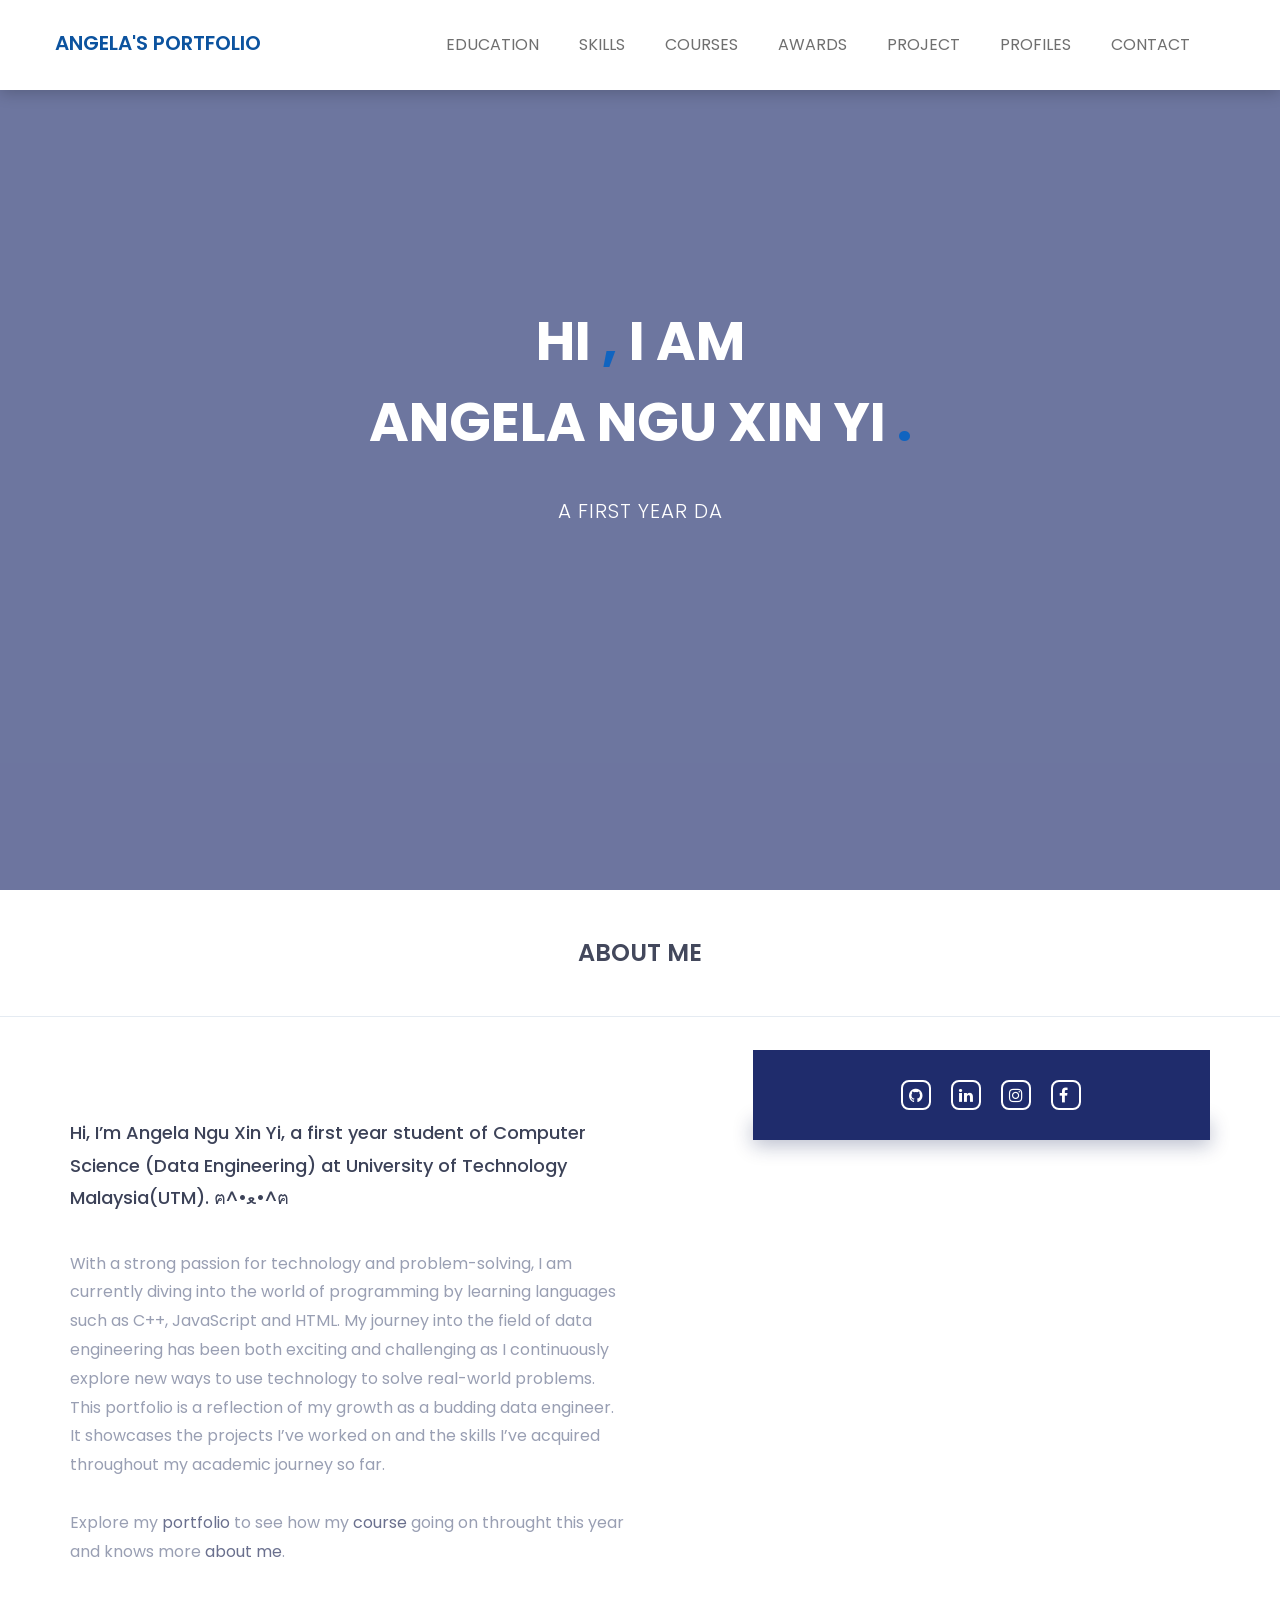
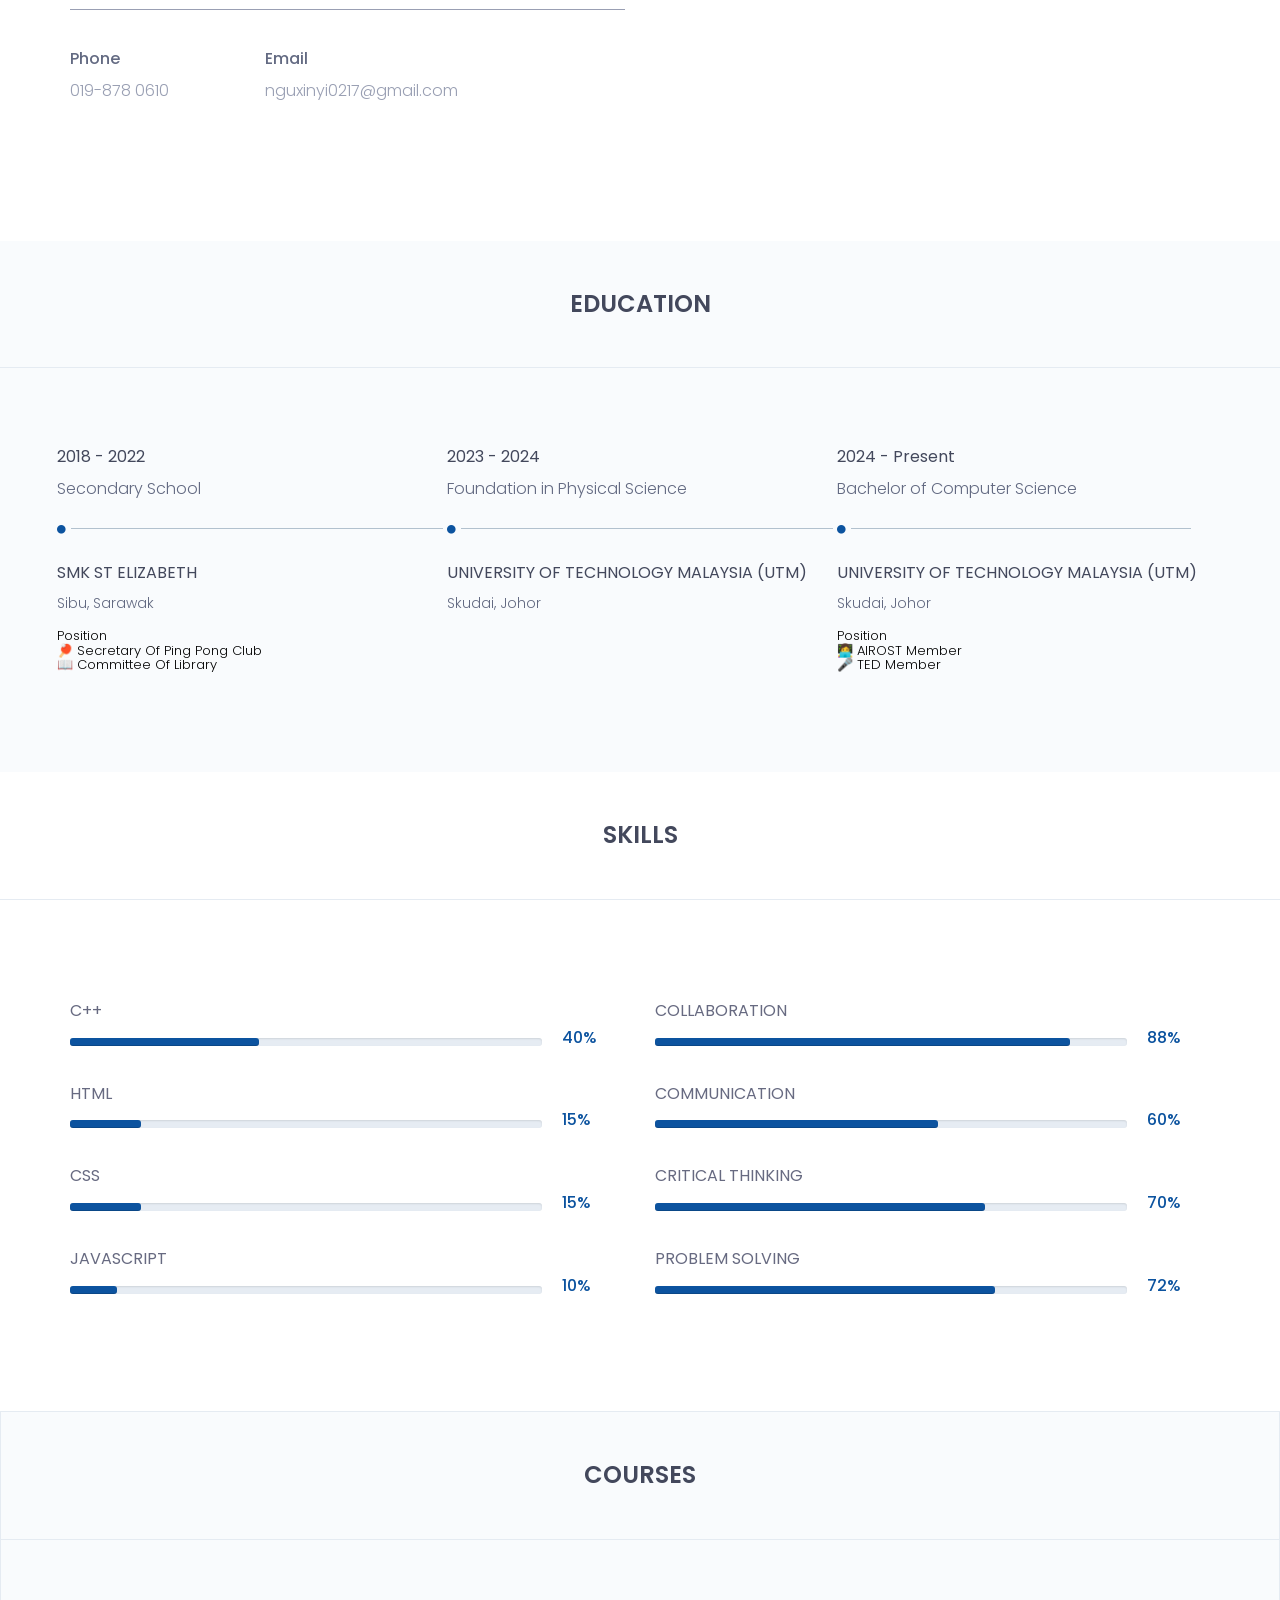
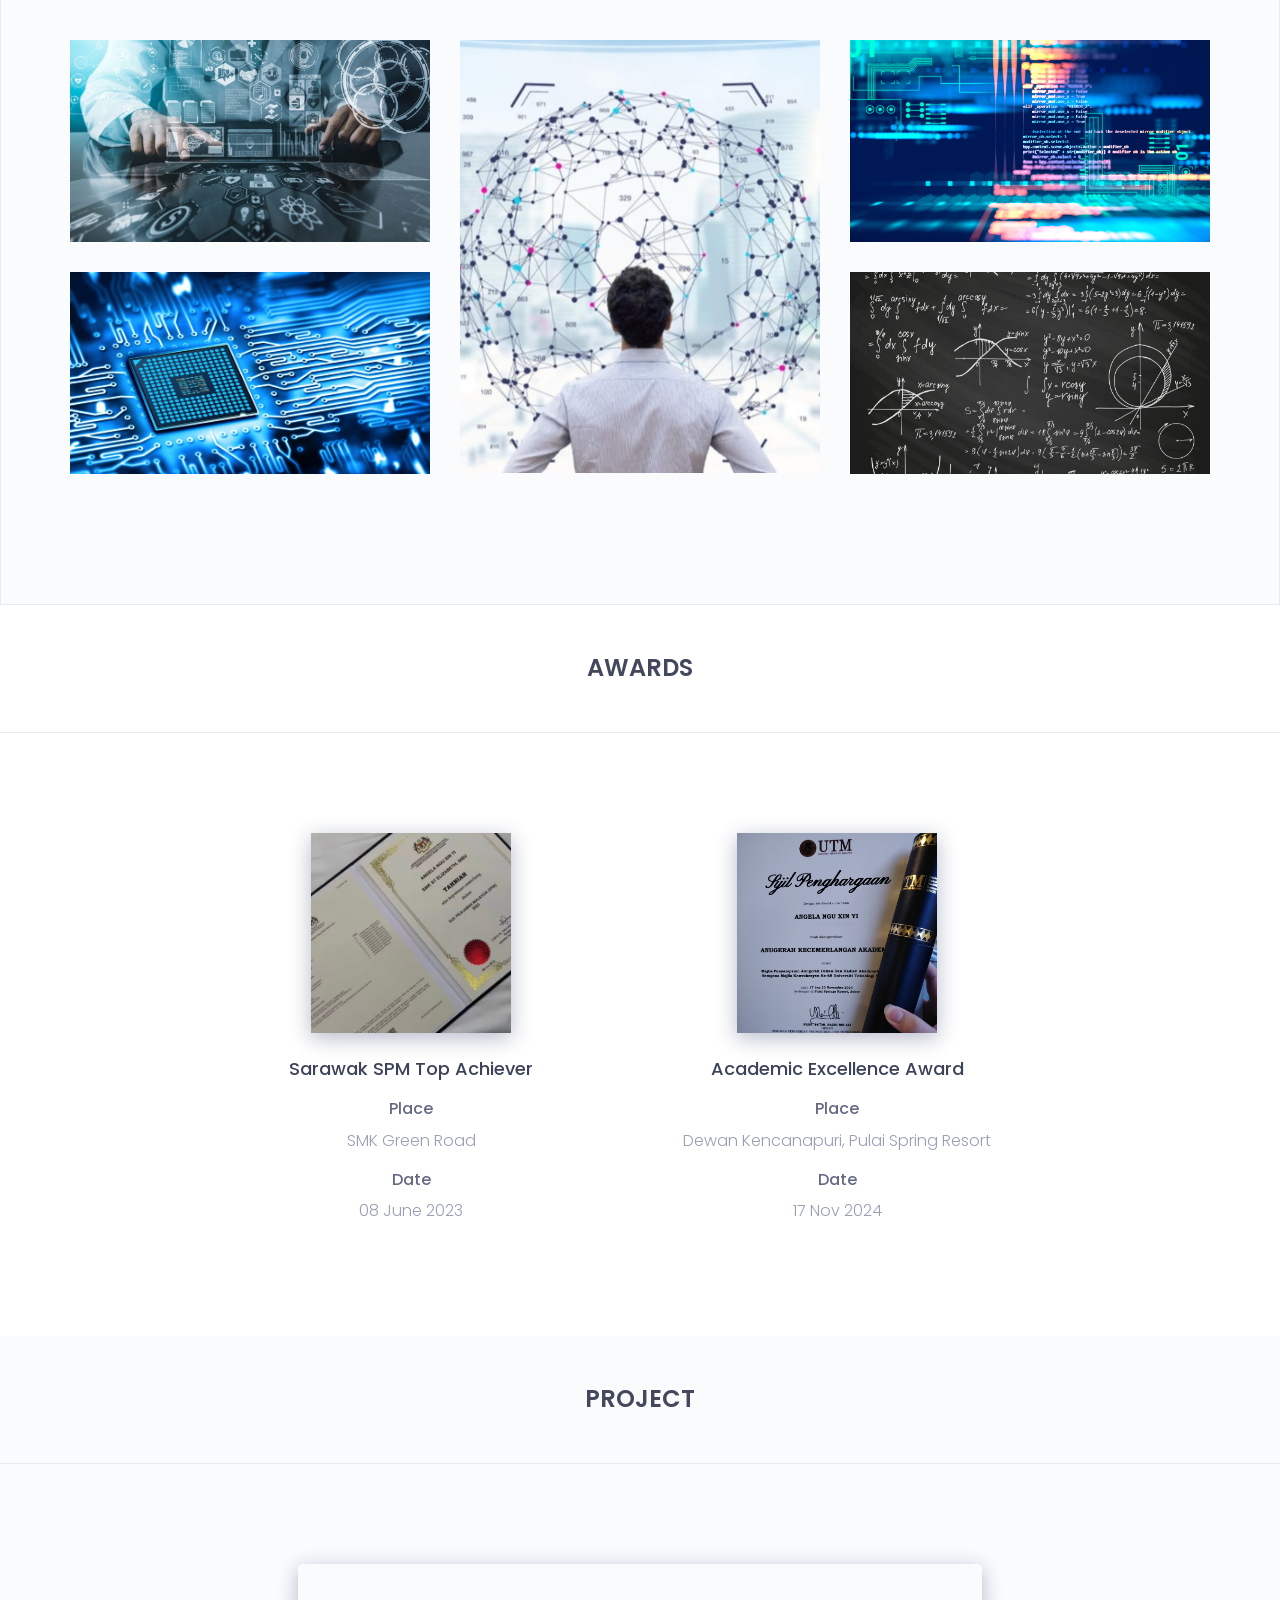
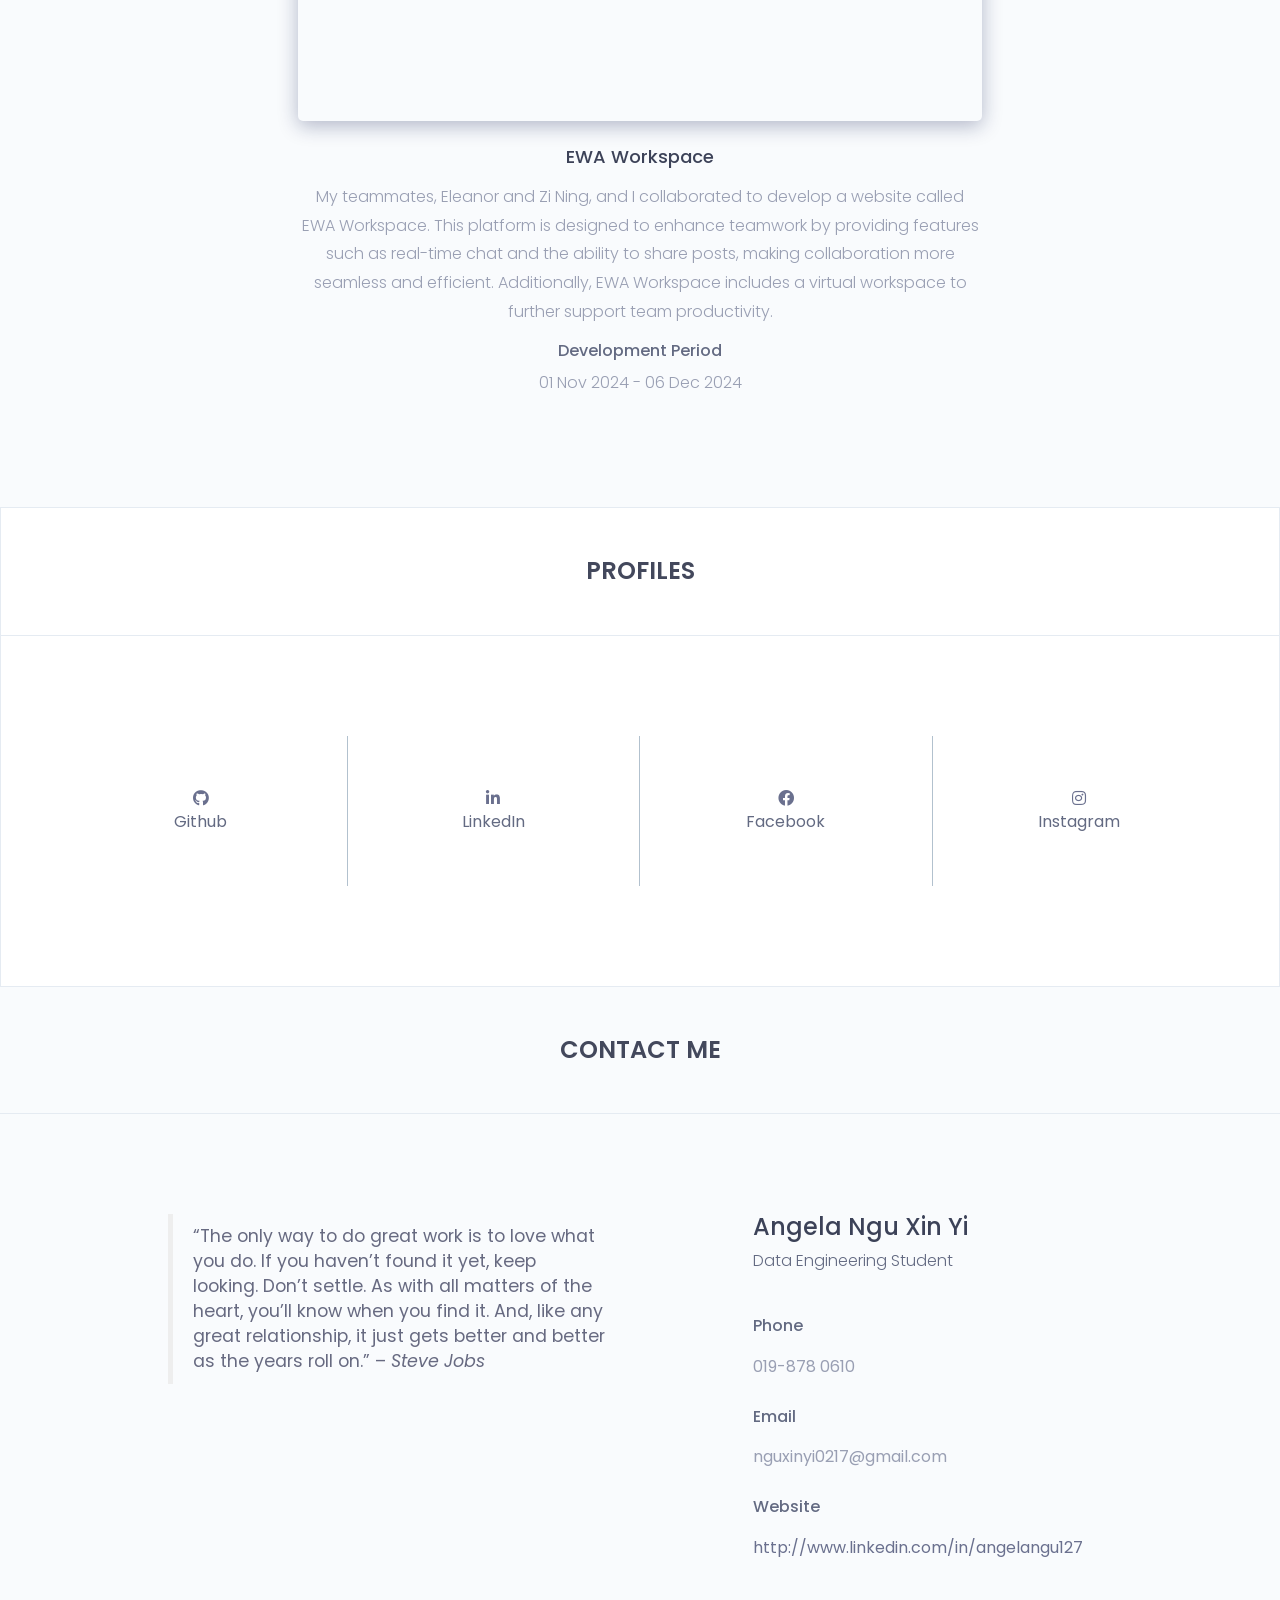
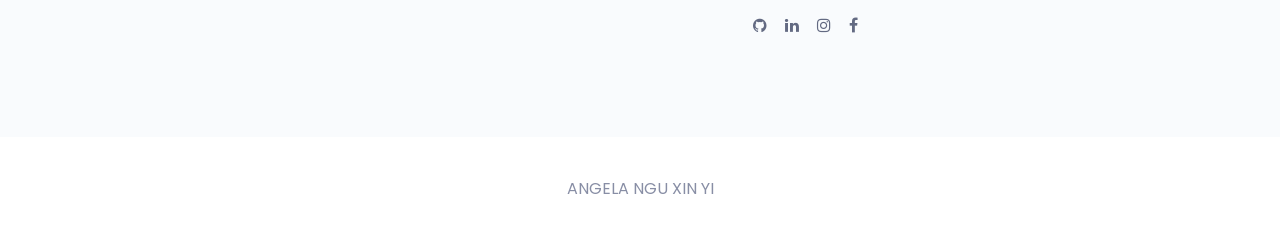
==== index.html @ 434af593 "Update index.html" ====
<!doctype html>
<html class="no-js" lang="en">

    <head>
        <!-- meta data -->
        <meta charset="utf-8">
        <meta http-equiv="X-UA-Compatible" content="IE=edge">
        <meta name="viewport" content="width=device-width, initial-scale=1">
        <!-- The above 3 meta tags *must* come first in the head; any other head content must come *after* these tags -->

        <!--font-family-->
		<link href="https://fonts.googleapis.com/css?family=Poppins:100,200,300,400,500,600,700,800,900&amp;subset=devanagari,latin-ext" rel="stylesheet">
        <link href="https://cdnjs.cloudflare.com/ajax/libs/font-awesome/5.15.4/css/all.min.css" rel="stylesheet">
        <!-- title of site -->
        <title>Angela's Portofolio</title>

        <!-- For favicon png -->
		<link rel="icon" type="image/x-icon" href="assets/images/Pochacco_character.ico">
       
        <!--font-awesome.min.css-->
        <link rel="stylesheet" href="assets/css/font-awesome.min.css">

		<!--flat icon css-->
		<link rel="stylesheet" href="assets/css/flaticon.css">

		<!--animate.css-->
        <link rel="stylesheet" href="assets/css/animate.css">

        <!--owl.carousel.css-->
        <link rel="stylesheet" href="assets/css/owl.carousel.min.css">
		<link rel="stylesheet" href="assets/css/owl.theme.default.min.css">
		
        <!--bootstrap.min.css-->
        <link rel="stylesheet" href="assets/css/bootstrap.min.css">
		
		<!-- bootsnav -->
		<link rel="stylesheet" href="assets/css/bootsnav.css" >	
        
        <!--style.css-->
        <link rel="stylesheet" href="assets/css/style.css">
        
        <!--responsive.css-->
        <link rel="stylesheet" href="assets/css/responsive.css">
        
        <!-- HTML5 shim and Respond.js for IE8 support of HTML5 elements and media queries -->
        <!-- WARNING: Respond.js doesn't work if you view the page via file:// -->
		
        <!--[if lt IE 9]>
			<script src="https://oss.maxcdn.com/html5shiv/3.7.3/html5shiv.min.js"></script>
			<script src="https://oss.maxcdn.com/respond/1.4.2/respond.min.js"></script>
        <![endif]-->

    </head>
	
	<body>
		<!--[if lte IE 9]>
            <p class="browserupgrade">You are using an <strong>outdated</strong> browser. Please <a href="https://browsehappy.com/">upgrade your browser</a> to improve your experience and security.</p>
        <![endif]-->
		
		<!-- top-area Start -->
		<header class="top-area">
			<div class="header-area">
				<!-- Start Navigation -->
			    <nav class="navbar navbar-default bootsnav navbar-fixed dark no-background">

			        <div class="container">

			            <!-- Start Header Navigation -->
			            <div class="navbar-header">
			                <button type="button" class="navbar-toggle" data-toggle="collapse" data-target="#navbar-menu">
			                    <i class="fa fa-bars"></i>
			                </button>
			                <a class="navbar-brand" href="index.html">ANGELA'S PORTFOLIO</a>
			            </div><!--/.navbar-header-->
			            <!-- End Header Navigation -->

			            <!-- Collect the nav links, forms, and other content for toggling -->
			            <div class="collapse navbar-collapse menu-ui-design" id="navbar-menu">
			                <ul class="nav navbar-nav navbar-right" data-in="fadeInDown" data-out="fadeOutUp">
			                <li class=" smooth-menu active"></li>
			                    <li class="smooth-menu"><a href="#education">education</a></li>
			                    <li class="smooth-menu"><a href="#skills">skills</a></li>
			                    <!--<li class="smooth-menu"><a href="#experience">experience</a></li>-->
			                    <li class="smooth-menu"><a href="#portfolio">courses</a></li>
								<li class="smooth-menu"><a href="#award">awards</a></li>
								<li class="smooth-menu"><a href="#project">project</a></li>
			                    <li class="smooth-menu"><a href="#profiles">profiles</a></li>
			                    <!--<li class="smooth-menu"><a href="#clients">clients</a></li>-->
			                    <li class="smooth-menu"><a href="#contact">contact</a></li>
			                </ul><!--/.nav -->
			            </div><!-- /.navbar-collapse -->
			        </div><!--/.container-->
			    </nav><!--/nav-->
			    <!-- End Navigation -->
			</div><!--/.header-area-->

		    <div class="clearfix"></div>

		</header><!-- /.top-area-->
		<!-- top-area End -->
	
		<!--welcome-hero start -->
		<section id="welcome-hero" class="welcome-hero">
			<video class="video-background" autoplay muted loop>
				<source src="assets/background.mp4" type="video/mp4">
				Your browser does not support the video tag.
			</video>
		
			<div class="container">
				<div class="row">
					<div class="col-md-12 text-center">
						<div class="header-text">
							<h2>HI <span>,</span> I am <br> ANGELA NGU XIN YI <span>.</span></h2>
							<p id="typingText"></p>

							<script>
							  const text = "A First Year Data Engineering Student";
							  let index = 0;
							  const typingElement = document.getElementById("typingText");
						  
							  function type() {
								if (index < text.length) {
								  typingElement.innerHTML += text.charAt(index);
								  index++;
								  setTimeout(type, 200); // Adjust the speed of typing here (milliseconds)
								}
							  }
						  
							  type(); // Start the typing effect
							</script>
							
							
						</div><!--/.header-text-->
					</div><!--/.col-->
				</div><!-- /.row-->
			</div><!-- /.container-->
		</section><!--/.welcome-hero-->
		<!--welcome-hero end -->

		<!--about start -->
		<section id="about" class="about">
			<div class="section-heading text-center">
				<h2>about me</h2>
			</div>
			<div class="container">
				<div class="about-content">
					<div class="row">
						<div class="col-sm-6">
							<div class="single-about-txt">
								<h3>
									Hi, I’m Angela Ngu Xin Yi, a first year student of Computer Science (Data Engineering) at University of Technology Malaysia(UTM). ฅ^•ﻌ•^ฅ
								</h3>
								<p>
									With a strong passion for technology and problem-solving, I am currently diving into the world of programming by learning languages such as C++, JavaScript and HTML. My journey into the field of data engineering has been both exciting and challenging as I continuously explore new ways to use technology to solve real-world problems. 
									This portfolio is a reflection of my growth as a budding data engineer. It showcases the projects I’ve worked on and the skills I’ve acquired throughout my academic journey so far. <br><br>
								Explore my <a href = "index.html" >portfolio</a> to see how my <a href = "#course">course</a> going on throught this year and knows more <a href = "#about">about me</a>.
								</p>
								<div class="row">
									<div class="col-sm-4">
										<div class="single-about-add-info">
											<h3>phone</h3>
											<p>019-878 0610</p>
										</div>
									</div>
									<div class="col-sm-4">
										<div class="single-about-add-info">
											<h3>email</h3>
											<p>nguxinyi0217@gmail.com</p>
										</div>
									</div>
									<div class="col-sm-4">
									<!--	<div class="single-about-add-info">
											<h3>website</h3>
											<p><a href="https://github.com/Angela127">https://github.com/Angela127</span></a></p>
										</div>-->
									</div>
								</div>
							</div>
						</div>
						<div class="col-sm-offset-1 col-sm-5">
							<div class="single-about-img">
								<!--<video class="profile-video" autoplay muted loop>
									<source src="Angela.png" type="video/mp4">
									Your browser does not support the video tag.
								</video>-->
								<img src="assets/Angela.png" alt="Profile">
								<div class="about-list-icon">
									<ul>
										<li>
											<a href="https://github.com/Angela127">
												<i  class="fa fa-github" aria-hidden="true"></i>
											</a>
										</li><!-- / li -->
										<!-- <li>
											<a href="#">
												<i  class="fa fa-dribbble" aria-hidden="true"></i>
											</a>
											
										</li>/ li -->
										<li>
											<a href="http://www.linkedin.com/in/angelangu127">
												<i  class="fa fa-linkedin" aria-hidden="true"></i>
											</a>
											
										</li><!-- / li -->
										<li>
											<a href="https://www.instagram.com/angela_n27/">
												<i  class="fa fa-instagram" aria-hidden="true"></i>
											</a>
										</li><!-- / li -->
										<li>
											<a href="https://www.facebook.com/profile.php?id=100012060017446&mibextid=ZbWKwL">
												<i  class="fa fa-facebook" aria-hidden="true"></i>
											</a>
										</li><!-- / li -->
										
										
									</ul><!-- / ul -->
								</div><!-- /.about-list-icon -->

							</div>

						</div>
					</div>
				</div>
			</div>
		</section><!--/.about-->
		<!--about end -->
		
		<!--education start -->
		<section id="education" class="education">
			<div class="section-heading text-center">
				<h2>education</h2>
			</div>
			<div class="container">
				<div class="education-horizontal-timeline">
					<div class="row">
						<div class="col-sm-4">
							<div class="single-horizontal-timeline">
								<div class="experience-time">
									<h2>2018 - 2022</h2>
									<h3>secondary school</h3>
								</div><!--/.experience-time-->
								<div class="timeline-horizontal-border">
									<i class="fa fa-circle" aria-hidden="true"></i>
									<span class="single-timeline-horizontal"></span>
								</div>
								<div class="timeline">
									<div class="timeline-content">
										<h4 class="title">
											smk st elizabeth
										</h4>
										<h5>Sibu, Sarawak</h5>
										<h6>Position
											<br>
											🏓 Secretary of Ping Pong Club
											<br>
											📖 Committee of Library</h6>
										<!--<p class="description">
											Duis aute irure dolor in reprehenderit in vol patate velit esse cillum dolore eu fugiat nulla pari. Excepteur sint occana inna tecat cupidatat non proident. 
										</p>-->
									</div><!--/.timeline-content-->
								</div><!--/.timeline-->
							</div>
						</div>
						<div class="col-sm-4">
							<div class="single-horizontal-timeline">
								<div class="experience-time">
									<h2>2023 - 2024</h2>
									<h3>foundation <span>in </span> physical science</h3>
								</div><!--/.experience-time-->
								<div class="timeline-horizontal-border">
									<i class="fa fa-circle" aria-hidden="true"></i>
									<span class="single-timeline-horizontal"></span>
								</div>
								<div class="timeline">
									<div class="timeline-content">
										<h4 class="title">
											university of technology malaysia (utm)
										</h4>
										<h5>skudai, johor</h5>
										<!--<p class="description">
											Duis aute irure dolor in reprehenderit in vol patate velit esse cillum dolore eu fugiat nulla pari. Excepteur sint occana inna tecat cupidatat non proident. 
										</p>-->
									</div><!--/.timeline-content-->
								</div><!--/.timeline-->
							</div>
						</div>
						<div class="col-sm-4">
							<div class="single-horizontal-timeline">
								<div class="experience-time">
									<h2>2024 - present</h2>
									<h3>bachelor <span>of </span> computer science </h3>
								</div><!--/.experience-time-->
								<div class="timeline-horizontal-border">
									<i class="fa fa-circle" aria-hidden="true"></i>
									<span class="single-timeline-horizontal spacial-horizontal-line
									"></span>
								</div>
								<div class="timeline">
									<div class="timeline-content">
										<h4 class="title">
											university of technology malaysia (utm)
										</h4>
										<h5>skudai, johor</h5>
										<h6>Position
											<br>
											👩‍💻 AIROST member
											<br>
											🎤 TED member</h6>
										<!--<p class="description">
											Duis aute irure dolor in reprehenderit in vol patate velit esse cillum dolore eu fugiat nulla pari. Excepteur sint occana inna tecat cupidatat non proident. 
										</p>-->
									</div><!--/.timeline-content-->
								</div><!--/.timeline-->
							</div>
						</div>
					</div>
				</div>
			</div>

		</section><!--/.education-->
		<!--education end -->

		<!--skills start -->
		<section id="skills" class="skills">
				<div class="skill-content">
					<div class="section-heading text-center">
						<h2>skills</h2>
					</div>
					<div class="container">
						<div class="row">
							<div class="col-md-6">
								<div class="single-skill-content">
									<div class="barWrapper">
										<span class="progressText">c++</span>
										<div class="single-progress-txt">
											<div class="progress ">
												<div class="progress-bar" role="progressbar" aria-valuenow="40" aria-valuemin="60" aria-valuemax="100" style="">
													  
												</div>
											</div>
											<h3>40%</h3>	
										</div>
									</div><!-- /.barWrapper -->
									<div class="barWrapper">
										<span class="progressText">html</span>
										<div class="single-progress-txt">
											<div class="progress ">
											   <div class="progress-bar" role="progressbar" aria-valuenow="15" aria-valuemin="85" aria-valuemax="100" style="">
												    
											   </div>
											</div>
											<h3>15%</h3>	
										</div>
									</div><!-- /.barWrapper -->
									<div class="barWrapper">
										<span class="progressText">css</span>
										<div class="single-progress-txt">
											<div class="progress ">
											   <div class="progress-bar" role="progressbar" aria-valuenow="15" aria-valuemin="85" aria-valuemax="100" style="">
												   
											   </div>
											</div>
											<h3>15%</h3>	
										</div>
									</div><!-- /.barWrapper -->
									<div class="barWrapper">
										<span class="progressText">javascript</span>
										<div class="single-progress-txt">
											<div class="progress ">
											   <div class="progress-bar" role="progressbar" aria-valuenow="10" aria-valuemin="90" aria-valuemax="100" style="">
												    
											   </div>
											</div>
											<h3>10%</h3>	
										</div>
									</div><!-- /.barWrapper -->
								</div>
							</div>
							<div class="col-md-6">
								<div class="single-skill-content">
									<div class="barWrapper">
										<span class="progressText">collaboration</span>
										<div class="single-progress-txt">
											<div class="progress ">
												<div class="progress-bar" role="progressbar" aria-valuenow="88" aria-valuemin="12" aria-valuemax="100" style="">
													
												</div>
											</div>
											<h3>88%</h3>	
										</div>
									</div><!-- /.barWrapper -->
									<div class="barWrapper">
										<span class="progressText">communication</span>
										<div class="single-progress-txt">
											<div class="progress ">
											   <div class="progress-bar" role="progressbar" aria-valuenow="60" aria-valuemin="40" aria-valuemax="100" style="">
												    
											   </div>
											</div>
											<h3>60%</h3>	
										</div>
									</div><!-- /.barWrapper -->
									<div class="barWrapper">
										<span class="progressText">critical thinking</span>
										<div class="single-progress-txt">
											<div class="progress ">
											   <div class="progress-bar" role="progressbar" aria-valuenow="70" aria-valuemin="30" aria-valuemax="100" style="">
												   
											   </div>
											</div>
											<h3>70%</h3>	
										</div>
									</div><!-- /.barWrapper -->
									<div class="barWrapper">
										<span class="progressText">problem solving</span>
										<div class="single-progress-txt">
											<div class="progress ">
											   <div class="progress-bar" role="progressbar" aria-valuenow="72" aria-valuemin="28" aria-valuemax="100" style="">
												    
											   </div>
											</div>
											<h3>72%</h3>	
										</div>
									</div><!-- /.barWrapper -->
								</div>
							</div>
						</div><!-- /.row -->
					</div>	<!-- /.container -->		
				</div><!-- /.skill-content-->

		</section><!--/.skills-->
		<!--skills end -->

		<!--portfolio start -->
		<section id="portfolio" class="portfolio">
			<div class="portfolio-details">
				<div class="section-heading text-center">
					<h2>courses</h2>
				</div>
				<div class="container">
					<div class="portfolio-content">
						<div class="isotope">
							<div class="row">

								<div class="col-sm-4">
									<div class="item">
										<img src="assets/images/portfolio/tis.jpg" alt="portfolio image"/>
										<div class="isotope-overlay">
											<a href="https://github.com/Angela127/Year-1/tree/d0bb3bac24ace516066c95e475de292e4977f04f/Technology%20and%20Information%20System">
												Technology and Information System
											</a>
										</div><!-- /.isotope-overlay -->
									</div><!-- /.item -->
									<div class="item">
										<img src="assets/images/portfolio/dl.jpg" alt="portfolio image"/>
										<div class="isotope-overlay">
											<a href="https://github.com/Angela127/Year-1/tree/d0bb3bac24ace516066c95e475de292e4977f04f/Digital%20Logic">
												Digital Logic
											</a>
										</div><!-- /.isotope-overlay -->
									</div><!-- /.item -->
								</div><!-- /.col -->

								<div class="col-sm-4">
									<div class="item">
										<img src="assets/images/portfolio/de4.jpg" alt="portfolio image"/>
										<div class="isotope-overlay">
											<a href="https://github.com/Angela127/Year-1.git">
												SECPH/1
											</a>
										</div><!-- /.isotope-overlay -->
									</div><!-- /.item -->
								</div><!-- /.col -->

								<div class="col-sm-4">
									<div class="item">
										<img src="assets/images/portfolio/pt.jpg" alt="portfolio image"/>
										<div class="isotope-overlay">
											<a href="https://github.com/Angela127/Year-1/tree/d0bb3bac24ace516066c95e475de292e4977f04f/Programming%20Technique%201">
												Programming Technique I
											</a>
										</div><!-- /.isotope-overlay -->
									</div><!-- /.item -->
									<div class="item">
										<img src="assets/images/portfolio/ds.jpg" alt="portfolio image"/>
										<div class="isotope-overlay">
											<a href="https://github.com/Angela127/Year-1/tree/d0bb3bac24ace516066c95e475de292e4977f04f/Discrete%20Structure">
												Discrete Structure
											</a>
										</div><!-- /.isotope-overlay -->
									</div><!-- /.item -->
								</div><!-- /.col -->
							</div><!-- /.row -->
						</div><!--/.isotope-->
					</div><!--/.gallery-content-->
				</div><!--/.container-->
			</div><!--/.portfolio-details-->

		</section><!--/.portfolio-->
		<!--portfolio end -->

		<!--award start -->
		<section id="award" class="award">
			<div class="section-heading text-center">
				<h2>Awards</h2>
			</div>
			<div class="container">
				<div class="award-content">
					<!-- First Award -->
					<div class="single-award">
						<div class="single-award-img">
							<a href = "https://www.theborneopost.com/2023/06/08/better-results-for-spm-candidates-in-swak-as-684-score-straight-as/">
							<img src="assets/spm.jpg" alt="Sarawak SPM Top Achiever"></a>
						</div>
						<div class="single-award-txt">
							<h3><a href= "https://www.theborneopost.com/2023/06/08/better-results-for-spm-candidates-in-swak-as-684-score-straight-as/">Sarawak SPM Top Achiever</a></h3>
							<div class="single-award-add-info">
								<h3>Place</h3>
								<p>SMK Green Road</p>
							</div>
							<div class="single-award-add-info">
								<h3>Date</h3>
								<p>08 June 2023</p>
							</div>
						</div>
					</div>
		
					<!-- Second Award -->
					<div class="single-award">
						<div class="single-award-img">
							<a href = "https://news.utm.my/ms/2024/11/utmspace-julang-kecemerlangan-graduan-sempena-majlis-konvokesyen-ke-68/">
							<img src="assets/foundation.jpg" alt="Academic Excellence Award"></a>
						</div>
						<div class="single-award-txt">
							<h3><a href = "https://news.utm.my/ms/2024/11/utmspace-julang-kecemerlangan-graduan-sempena-majlis-konvokesyen-ke-68/">Academic Excellence Award</a></h3>
							<div class="single-award-add-info">
								<h3>Place</h3>
								<p>Dewan Kencanapuri, Pulai Spring Resort</p>
							</div>
							<div class="single-award-add-info">
								<h3>Date</h3>
								<p>17 Nov 2024</p>
							</div>
						</div>
					</div>
				</div>
			</div>
		</section>
		<!--award end -->

		<!--project start -->
		<section id="project" class="project">
			<div class="section-heading text-center">
				<h2>Project</h2>
			</div>
			<div class="container">
				<div class="project-content">
					<!-- First Project -->
					<div class="single-project">
						<div class="single-project-media">
							<a href="https://github.com/Angela127/ewa-workspace.git" >
							<video autoplay loop muted playsinline>
								<source src="assets/ewa.mp4" type="video/mp4">
								Your browser does not support the video tag.
							</video>
							</a>
						</div>
						<div class="single-project-txt">
							<h3><a href="https://github.com/Angela127/ewa-workspace.git">EWA Workspace</a></h3>
							<div class="single-project-add-info">
								<p>My teammates, Eleanor and Zi Ning, and I collaborated to develop a website called EWA Workspace. This platform is designed to enhance teamwork by providing features such as real-time chat and the ability to share posts, making collaboration more seamless and efficient. Additionally, EWA Workspace includes a virtual workspace to further support team productivity.</p>
							</div>
							<div class="single-project-add-info">
								<h3> Development Period</h3>
								<p>01 Nov 2024 - 06 Dec 2024</p>
							</div>
						</div>
					</div>
				</div>
			</div>
		</section>
		<!--project end -->

		<!--profiles start -->
		<section id="profiles" class="profiles">
			<div class="profiles-details">
				<div class="section-heading text-center">
					<h2>profiles</h2>
				</div>
				<div class="container">
					<div class="profiles-content">
						<div class="row">

							<div class="col-sm-3">
								<div class="single-profile">
									<div class="profile-txt">
										<a href="https://github.com/Angela127"><i class="fab fa-github"></i></a>
										<div class="profile-icon-name">github</div>
									</div>
									<div class="single-profile-overlay">
										<div class="profile-txt">
											<a href="https://github.com/Angela127"><i class="fab fa-github"></i></a>
											<div class="profile-icon-name">github</div>
										</div>
									</div>
								</div>
							</div>

							<div class="col-sm-3">
								<div class="single-profile">
									<div class="profile-txt">
										<a href="http://www.linkedin.com/in/angelangu127"><i class="fab fa-linkedin"></i></a>
										<div class="profile-icon-name">LinkedIn</div>
									</div>
									<div class="single-profile-overlay">
										<div class="profile-txt">
											<a href="http://www.linkedin.com/in/angelangu127"><i class="fab fa-linkedin"></i></a>
											<div class="profile-icon-name">LinkedIn</div>
										</div>
									</div>
								</div>
							</div>

							<div class="col-sm-3">
								<div class="single-profile">
									<div class="profile-txt">
										<a href="https://www.facebook.com/profile.php?id=100012060017446&mibextid=ZbWKwL"><i class="fab fa-facebook"></i></a>
										<div class="profile-icon-name">Facebook</div>
									</div>
									<div class="single-profile-overlay">
										<div class="profile-txt">
											<a href="https://www.facebook.com/profile.php?id=100012060017446&mibextid=ZbWKwL"><i class="fab fa-facebook"></i></a>
											<div class="profile-icon-name">Facebook</div>
										</div>
									</div>
								</div>
							</div>
							
							<div class="col-sm-3">
								<div class="single-profile">
									<div class="profile-txt">
										<a href="https://www.instagram.com/angela_n27/"><i class="fab fa-instagram"></i></a>
										<div class="profile-icon-name">Instagram</div>
									</div>
									<div class="single-profile-overlay">
										<div class="profile-txt">
											<a href="https://www.instagram.com/angela_n27/"><i class="fab fa-instagram"></i></a>
											<div class="profile-icon-name">Instagram</div>
										</div>
									</div>
								</div>
							</div>
							
							
						</div>
					</div>
				</div>
			</div>

		</section><!--/.profiles-->
		<!--profiles end -->

		<!--contact start -->
		<section id="contact" class="contact">
			<div class="section-heading text-center">
				<h2>contact me</h2>
			</div>
			<div class="container">
				<div class="contact-content">
					<div class="row">
						<div class="col-md-offset-1 col-md-5 col-sm-6">
							<div class="single-contact-box">
								<div class="contact-form">
									<blockquote>
										“The only way to do great work is to love what you do. If you haven’t found it yet, keep looking. Don’t settle. As with all matters of the heart, you’ll know when you find it. And, like any great relationship, it just gets better and better as the years roll on.” – <cite>Steve Jobs</cite>
									</blockquote>
								</div><!--/.contact-form-->
							</div><!--/.single-contact-box-->
						</div><!--/.col-->
						<div class="col-md-offset-1 col-md-5 col-sm-6">
							<div class="single-contact-box">
								<div class="contact-adress">
									<div class="contact-add-head">
										<h3>Angela Ngu Xin Yi</h3>
										<p>Data Engineering Student</p>
									</div>
									<div class="contact-add-info">
										<div class="single-contact-add-info">
											<h3>phone</h3>
											<p>019-878 0610</p>
										</div>
										<div class="single-contact-add-info">
											<h3>email</h3>
											<p>nguxinyi0217@gmail.com</p>
										</div>
										<div class="single-contact-add-info">
											<h3>website</h3>
											<p><a href = "http://www.linkedin.com/in/angelangu127">http://www.linkedin.com/in/angelangu127</a></p>
										</div>
									</div>
								</div><!--/.contact-adress-->
								<div class="hm-foot-icon">
									<ul>
										<li><a href="https://github.com/Angela127"><i class="fa fa-github"></i></a></li><!--/li-->
										<li><a href="http://www.linkedin.com/in/angelangu127"><i class="fa fa-linkedin"></i></a></li><!--/li-->
										<li><a href="https://www.instagram.com/angela_n27/"><i class="fa fa-instagram"></i></a></li><!--/li-->
										<li><a href="https://www.facebook.com/profile.php?id=100012060017446&mibextid=ZbWKwL"><i class="fa fa-facebook"></i></a></li><!--/li-->
										<!--<li><a href="#"><i class="fa fa-instagram"></i></a></li>li-->
									</ul><!--/ul-->
								</div><!--/.hm-foot-icon-->
							</div><!--/.single-contact-box-->
						</div><!--/.col-->
					</div><!--/.row-->
				</div><!--/.contact-content-->
			</div><!--/.container-->

		</section><!--/.contact-->
		<!--contact end -->

		<!--footer-copyright start-->
		<footer id="footer-copyright" class="footer-copyright">
			<div class="container">
				<div class="hm-footer-copyright text-center">
					
						<p class="angela"><a href="https://github.com/Angela127">ANGELA NGU XIN YI</a></p>
					<!--/p-->
				</div><!--/.text-center-->
			</div><!--/.container-->

			<div id="scroll-Top">
				<div class="return-to-top">
					<i class="fa fa-angle-up " id="scroll-top" ></i>
				</div>
				
			</div><!--/.scroll-Top-->
			
        </footer><!--/.footer-copyright-->
		<!--footer-copyright end-->
		
		<!-- Include all js compiled plugins (below), or include individual files as needed -->

		<script src="assets/js/jquery.js"></script>
        
        <!--modernizr.min.js-->
        <script src="https://cdnjs.cloudflare.com/ajax/libs/modernizr/2.8.3/modernizr.min.js"></script>
		
		<!--bootstrap.min.js-->
        <script src="assets/js/bootstrap.min.js"></script>
		
		<!-- bootsnav js -->
		<script src="assets/js/bootsnav.js"></script>
		
		<!-- jquery.sticky.js -->
		<script src="assets/js/jquery.sticky.js"></script>
		
		<!-- for progress bar start-->

		<!-- progressbar js -->
		<script src="assets/js/progressbar.js"></script>

		<!-- appear js -->
		<script src="assets/js/jquery.appear.js"></script>

		<!-- for progress bar end -->

		<!--owl.carousel.js-->
        <script src="assets/js/owl.carousel.min.js"></script>


		<script src="https://cdnjs.cloudflare.com/ajax/libs/jquery-easing/1.4.1/jquery.easing.min.js"></script>
		
        
        <!--Custom JS-->
        <script src="assets/js/custom.js"></script>
        
    </body>
	
</html>
---- assets/css/bootsnav.css ----
/* ==============================================================

Template name : Bootsnav - Multi Purpose Header
Categorie : Bootstrap Menu in CSS
Author : adamnurdin01
Version : v.1.2
Created : 2016-06-02
Last update : 2016-10-19

============================================================== */

/* MEGAMENU STYLE
=================================*/
nav.bootsnav .dropdown.megamenu-fw {
    position: static;
}

nav.bootsnav .container {
    position: relative;
}

nav.bootsnav .megamenu-fw .dropdown-menu {
    left: auto;
}

nav.bootsnav .megamenu-content {
    padding: 15px;
    width: 100% !important;
}

nav.bootsnav .megamenu-content .title{
    margin-top: 0;
}

nav.bootsnav .dropdown.megamenu-fw .dropdown-menu {
    left: 0;
    right: 0;
}

/* Navbar
=================================*/
nav.navbar.bootsnav{
    margin-bottom: 0;
    -moz-border-radius: 0px;
    -webkit-border-radius: 0px;
    -o-border-radius: 0px;
    border-radius: 0px;
    background-color: #fff;
    border: none;
    border-bottom: solid 1px #e0e0e0;
    z-index: 9;
}

nav.navbar.bootsnav ul.nav > li > a{
    color: #6f6f6f;
    background-color: transparent;
    outline: none;
    margin-bottom: -2px;
}

nav.navbar.bootsnav ul.nav li.megamenu-fw > a:hover,
nav.navbar.bootsnav ul.nav li.megamenu-fw > a:focus,
nav.navbar.bootsnav ul.nav li.active > a:hover,
nav.navbar.bootsnav ul.nav li.active > a:focus,
nav.navbar.bootsnav ul.nav li.active > a{
    background-color: transparent;
}

nav.navbar.bootsnav .navbar-toggle{
    background-color: #fff;
    border: none;
    padding: 0;
    font-size: 18px;
    position: relative;
    top: 5px;
}

nav.navbar.bootsnav ul.nav .dropdown-menu .dropdown-menu{
    top: 0;
    left: 100%;
}

nav.navbar.bootsnav ul.nav ul.dropdown-menu > li > a{
    white-space:normal;
}


ul.menu-col{
    padding: 0;
    margin: 0;
    list-style: none;
}

ul.menu-col li a{
    color: #6f6f6f;
}

ul.menu-col li a:hover,
ul.menu-col li a:focus{
    text-decoration: none;
}

/* Navbar Full
=================================*/
nav.bootsnav.navbar-full{
    padding-bottom: 10px;
    padding-top: 10px;
}

nav.bootsnav.navbar-full .navbar-header{
    display: block;
    width: 100%;
}

nav.bootsnav.navbar-full .navbar-toggle{
    display: inline-block;
    margin-right: 0;
    position: relative;
    top: 0;
    font-size: 30px;
    -webkit-transition: all 1s ease-in-out;
	-moz-transition: all 1s ease-in-out;
	-o-transition: all 1s ease-in-out;
	-ms-transition: all 1s ease-in-out;
	transition: all 1s ease-in-out;
}

nav.bootsnav.navbar-full .navbar-collapse{
    position: fixed;
    width: 100%;
    height: 100% !important;
    top: 0;
    left: 0;
    padding: 0;
    display: none !important;
    z-index: 9;
}

nav.bootsnav.navbar-full .navbar-collapse.in{
    display: block !important;
}

nav.bootsnav.navbar-full .navbar-collapse .nav-full{
    overflow: auto;
}

nav.bootsnav.navbar-full .navbar-collapse .wrap-full-menu{
    display: table-cell;
    vertical-align: middle;
    background-color: #fff;
    overflow: auto;
}

nav.bootsnav.navbar-full .navbar-collapse .nav-full::-webkit-scrollbar {
    width: 0;
}

nav.bootsnav.navbar-full .navbar-collapse .nav-full::-moz-scrollbar {
    width: 0;
}

nav.bootsnav.navbar-full .navbar-collapse .nav-full::-ms-scrollbar {
    width: 0;
}

nav.bootsnav.navbar-full .navbar-collapse .nav-full::-o-scrollbar {
    width: 0;
}


nav.bootsnav.navbar-full .navbar-collapse ul.nav{
    display: block;
    width: 100%;
    overflow: auto;
}

nav.bootsnav.navbar-full .navbar-collapse ul.nav a:hover,
nav.bootsnav.navbar-full .navbar-collapse ul.nav a:focus,
nav.bootsnav.navbar-full .navbar-collapse ul.nav a{
    background-color: transparent;
}

nav.bootsnav.navbar-full .navbar-collapse ul.nav > li{
    float: none;
    display: block;
    text-align: center;
}

nav.bootsnav.navbar-full .navbar-collapse ul.nav > li > a{
    display: table;
    margin: auto;
    text-transform: uppercase;
    font-weight: bold;
    letter-spacing: 2px;
    font-size: 24px;
    padding: 10px 15px;
}

li.close-full-menu > a{
    padding-top: 0px;
    padding-bottom: 0px;
}

li.close-full-menu{
    padding-top: 30px;
    padding-bottom: 30px;
}

/* Atribute Navigation
=================================*/
.attr-nav{
    float: right;
    display: inline-block;
    margin-left: 13px;
    margin-right: -15px;
}

.attr-nav > ul{
    padding: 0;
    margin: 0 0 -7px 0;
    list-style: none;
    display: inline-block;
}

.attr-nav > ul > li{
    float: left;
    display: block;
}

.attr-nav > ul > li > a{
    color: #6f6f6f;
    display: block;
    padding: 28px 15px;
    position: relative;
}

.attr-nav > ul > li > a span.badge{
    position: absolute;
    top: 50%;
    margin-top: -15px;
    right: 5px;
    font-size: 10px;
    padding: 0;
    width: 15px;
    height: 15px;
    padding-top: 2px;
}

.attr-nav > ul > li.dropdown ul.dropdown-menu{
    -moz-border-radius: 0px;
    -webkit-border-radius: 0px;
    -o-border-radius: 0px;
    border-radius: 0px;
    -moz-box-shadow: 0px 0px 0px;
    -webkit-box-shadow: 0px 0px 0px;
    -o-box-shadow: 0px 0px 0px;
    box-shadow: 0px 0px 0px;
    border: solid 1px #e0e0e0;
}

ul.cart-list{
    padding: 0 !important;
    width: 250px !important;
}

ul.cart-list > li{
    position: relative;
    border-bottom: solid 1px #efefef;
    padding: 15px 15px 23px 15px !important;
}

ul.cart-list > li > a.photo{
    padding: 0 !important;
    margin-right: 15px;
    float: left;
    display: block;
    width: 50px;
    height: 50px;
    left: 15px;
    top: 15px;
}

ul.cart-list > li img{
    width: 50px;
    height: 50px;
    border: solid 1px #efefef;
}

ul.cart-list > li > h6{
    margin: 0;
}

ul.cart-list > li > h6 > a.photo{
    padding: 0 !important;
    display: block;
}

ul.cart-list > li > p{
    margin-bottom: 0;
}

ul.cart-list > li.total{
    background-color: #f5f5f5;
    padding-bottom: 15px !important;
}

ul.cart-list > li.total > .btn{
    display: inline-block;
    border-bottom: solid 1px #efefef;
}

ul.cart-list > li .price{
    font-weight: bold;
}

ul.cart-list > li.total > span{
    padding-top: 8px;
}

/* Top Search
=================================*/
.top-search{
    background-color: #333;
    padding: 10px 0;
    display: none;
}

.top-search input.form-control{
    background-color: transparent;
    border: none;
    -moz-box-shadow: 0px 0px 0px;
    -webkit-box-shadow: 0px 0px 0px;
    -o-box-shadow: 0px 0px 0px;
    box-shadow: 0px 0px 0px;
    color: #fff;
    height: 40px;
    padding: 0 15px;
}

.top-search .input-group-addon{
    background-color: transparent;
    border: none;
    color: #fff;
    padding-left: 0;
    padding-right: 0;
}

.top-search .input-group-addon.close-search{
    cursor: pointer;
}

/* Side Menu
=================================*/
body{
    -webkit-transition: all 0.3s ease-in-out;
	-moz-transition: all 0.3s ease-in-out;
	-o-transition: all 0.3s ease-in-out;
	-ms-transition: all 0.3s ease-in-out;
	transition: all 0.3s ease-in-out;
}

body.on-side{
    margin-left: -280px;
}

.side{
    position: fixed;
    overflow-y: auto;
    top: 0;
    right: -280px;
    width: 280px;
    padding: 25px 30px;
    height: 100%;
    display: block;
    background-color: #333;
    -webkit-transition: all 0.3s ease-in-out;
	-moz-transition: all 0.3s ease-in-out;
	-o-transition: all 0.3s ease-in-out;
	-ms-transition: all 0.3s ease-in-out;
	transition: all 0.3s ease-in-out;
    z-index: 9;
}

.side.on{
    right: 0;
}

.side .close-side{
    float: right;
    color: #fff;
    position: relative;
    z-index: 2;
    font-size: 16px;
}

.side .widget{
    position: relative;
    z-index: 1;
    margin-bottom: 25px;
}

.side .widget .title{
    color: #fff;
    margin-bottom: 15px;
}

.side .widget ul.link{
    padding: 0;
    margin: 0;
    list-style: none;
}

.side .widget ul.link li a{
    color: #9f9f9f;
    letter-spacing: 1px;
}

.side .widget ul.link li a:focus,
.side .widget ul.link li a:hover{
    color: #fff;
    text-decoration: none;
}

/* Share
=================================*/
nav.navbar.bootsnav .share{
    padding: 0 30px;
    margin-bottom: 30px;
}

nav.navbar.bootsnav .share ul{
    display: inline-block;
    padding: 0;
    margin: 0 0 -7px 0;
    list-style: none;
}

nav.navbar.bootsnav .share ul > li{
    float: left;
    display: block;
    margin-right: 5px;
}

nav.navbar.bootsnav .share ul > li > a{
    display: table-cell;
    vertical-align: middle;
    text-align: center;
    width: 35px;
    height: 35px;
    -moz-border-radius: 50%;
    -webkit-border-radius: 50%;
    -o-border-radius: 50%;
    border-radius: 50%;
    background-color: #cfcfcf;
    color: #fff;
}

/* Transparent
=================================*/
nav.navbar.bootsnav.navbar-fixed{
    position: fixed;
    display: block;
    width: 100%;
}

nav.navbar.bootsnav.no-background{
    -webkit-transition: all 1s ease-in-out;
	-moz-transition: all 1s ease-in-out;
	-o-transition: all 1s ease-in-out;
	-ms-transition: all 1s ease-in-out;
	transition: all 1s ease-in-out;
}

/* Navbar Sticky
=================================*/
.wrap-sticky{
    position: relative;
    -webkit-transition: all 0.3s ease-in-out;
	-moz-transition: all 0.3s ease-in-out;
	-o-transition: all 0.3s ease-in-out;
	-ms-transition: all 0.3s ease-in-out;
	transition: all 0.3s ease-in-out;
}

.wrap-sticky nav.navbar.bootsnav{
    position: absolute;
    width: 100%;
    left: 0;
    top: 0;
}

.wrap-sticky nav.navbar.bootsnav.sticked{
    position: fixed;
    -webkit-transition: all 0.2s ease-in-out;
	-moz-transition: all 0.2s ease-in-out;
	-o-transition: all 0.2s ease-in-out;
	-ms-transition: all 0.2s ease-in-out;
	transition: all 0.2s ease-in-out;
}

body.on-side .wrap-sticky nav.navbar.bootsnav.sticked{
    left: -280px;
}

/* Navbar Responsive
=================================*/
@media (min-width: 1024px) and (max-width:1400px) {
    body.wrap-nav-sidebar .wrapper .container{
        width: 100%;
        padding-left: 30px;
        padding-right: 30px;
    }
}

@media (min-width: 1024px) {
    /* General Navbar
    =================================*/
    nav.navbar.bootsnav ul.nav .dropdown-menu .dropdown-menu{
        margin-top: -2px;
    }

    nav.navbar.bootsnav ul.nav.navbar-right .dropdown-menu .dropdown-menu{
        left: -200px;
    }
    
    nav.navbar.bootsnav ul.nav > li > a{
        padding: 30px 15px;
        font-weight: 600;
    }
    
    nav.navbar.bootsnav ul.nav > li.dropdown > a.dropdown-toggle:after{
        font-family: 'FontAwesome';
        content: "\f0d7";
        margin-left: 5px;
        margin-top: 2px;
    }
    
    nav.navbar.bootsnav li.dropdown ul.dropdown-menu{
        -moz-box-shadow: 0px 0px 0px;
        -webkit-box-shadow: 0px 0px 0px;
        -o-box-shadow: 0px 0px 0px;
        box-shadow: 0px 0px 0px;
        -moz-border-radius: 0px;
        -webkit-border-radius: 0px;
        -o-border-radius: 0px;
        border-radius: 0px;
        padding: 0;
        width: 200px;
        background: #fff;
        border: solid 1px #e0e0e0;
        border-top: solid 5px;
    }
    
    nav.navbar.bootsnav li.dropdown ul.dropdown-menu > li a:hover,
    nav.navbar.bootsnav li.dropdown ul.dropdown-menu > li a:hover{
        background-color: transparent;
    }
    
    nav.navbar.bootsnav li.dropdown ul.dropdown-menu > li > a{
        padding: 10px 15px;
        border-bottom: solid 1px #eee;
        color: #6f6f6f;
    }
    
    nav.navbar.bootsnav li.dropdown ul.dropdown-menu > li:last-child > a{
        border-bottom: none;
    }
    
    nav.navbar.bootsnav ul.navbar-right li.dropdown ul.dropdown-menu li a{
        text-align: right;
    }
    
    nav.navbar.bootsnav li.dropdown ul.dropdown-menu li.dropdown > a.dropdown-toggle:before{
        font-family: 'FontAwesome';
        float: right;
        content: "\f105";
        margin-top: 0;
    }
    
    nav.navbar.bootsnav ul.navbar-right li.dropdown ul.dropdown-menu li.dropdown > a.dropdown-toggle:before{
        font-family: 'FontAwesome';
        float: left;
        content: "\f104";
        margin-top: 0;
    }
    
    nav.navbar.bootsnav li.dropdown ul.dropdown-menu ul.dropdown-menu{
        top: -3px;
    }
    
    nav.navbar.bootsnav ul.dropdown-menu.megamenu-content{
        padding: 0 15px !important;
    }
    
    nav.navbar.bootsnav ul.dropdown-menu.megamenu-content > li{
       padding: 25px 0 20px;
    }
    
    nav.navbar.bootsnav ul.dropdown-menu.megamenu-content.tabbed{
        padding: 0;
    }
    
    nav.navbar.bootsnav ul.dropdown-menu.megamenu-content.tabbed > li{
        padding: 0;
    }
    
    nav.navbar.bootsnav ul.dropdown-menu.megamenu-content .col-menu{
        padding: 0 30px;
        margin: 0 -0.5px;
        border-left: solid 1px #f0f0f0;
        border-right: solid 1px #f0f0f0;
    }
    
    nav.navbar.bootsnav ul.dropdown-menu.megamenu-content .col-menu:first-child{
        border-left: none;
    }
    
    nav.navbar.bootsnav ul.dropdown-menu.megamenu-content .col-menu:last-child{
        border-right: none;
    }
    
    nav.navbar.bootsnav ul.dropdown-menu.megamenu-content .content{
        display: none;
    }
    
    nav.navbar.bootsnav ul.dropdown-menu.megamenu-content .content ul.menu-col li a{
        text-align: left;
        padding: 5px 0;
        display: block;
        width: 100%;
        margin-bottom: 0;
        border-bottom: none;
        color: #6f6f6f;
    }
    
    nav.navbar.bootsnav.on ul.dropdown-menu.megamenu-content .content{
        display: block !important;
        height: auto !important;
    }
    
    /* Navbar Transparent
    =================================*/  
    nav.navbar.bootsnav.no-background{
        background-color: transparent;
        border: none;
    }
    
    nav.navbar.bootsnav.navbar-transparent .attr-nav{
        padding-left: 15px;
        margin-left: 30px;
    }
    
    nav.navbar.bootsnav.navbar-transparent.white{
        background-color: rgba(255,255,255,0.3);
        border-bottom: solid 1px #bbb;
    }
    
    nav.navbar.navbar-inverse.bootsnav.navbar-transparent.dark,
    nav.navbar.bootsnav.navbar-transparent.dark{
        background-color: rgba(0,0,0,0.3);
        border-bottom: solid 1px #555;
    }
    
    nav.navbar.bootsnav.navbar-transparent.white .attr-nav{
        border-left: solid 1px #bbb;
    }
    
    nav.navbar.navbar-inverse.bootsnav.navbar-transparent.dark .attr-nav,
    nav.navbar.bootsnav.navbar-transparent.dark .attr-nav{
        border-left: solid 1px #555;
    }
    
    nav.navbar.bootsnav.no-background.white .attr-nav > ul > li > a,
    nav.navbar.bootsnav.navbar-transparent.white .attr-nav > ul > li > a,
    nav.navbar.bootsnav.navbar-transparent.white ul.nav > li > a,
    nav.navbar.bootsnav.no-background.white ul.nav > li > a{
        color: #fff;
    }
    
    nav.navbar.bootsnav.navbar-transparent.dark .attr-nav > ul > li > a,
    nav.navbar.bootsnav.navbar-transparent.dark ul.nav > li > a{
        color: #eee;
    }
    
    nav.navbar.bootsnav.navbar-fixed.navbar-transparent .logo-scrolled,
    nav.navbar.bootsnav.navbar-fixed.no-background .logo-scrolled{
        display: none;
    }

    nav.navbar.bootsnav.navbar-fixed.navbar-transparent .logo-display,
    nav.navbar.bootsnav.navbar-fixed.no-background .logo-display{
        display: block;
    }

    nav.navbar.bootsnav.navbar-fixed .logo-display{
        display: none;
    }

    nav.navbar.bootsnav.navbar-fixed .logo-scrolled{
        display: block;
    }
    
    /* Atribute Navigation
    =================================*/    
    .attr-nav > ul > li.dropdown ul.dropdown-menu{
        margin-top: 0;
        margin-left: 55px;
        width: 250px;
        left: -250px;
    }
    
    /* Menu Center
    =================================*/
    nav.navbar.bootsnav.menu-center .container{
        position: relative;
    }
    
    nav.navbar.bootsnav.menu-center ul.nav.navbar-center{
        float:none;
        margin: 0 auto;
        display: table;
        table-layout: fixed;
    }
    
    nav.navbar.bootsnav.menu-center .navbar-header,
    nav.navbar.bootsnav.menu-center .attr-nav{
        position: absolute;
    }
    
    nav.navbar.bootsnav.menu-center .attr-nav{
        right: 15px;
    }
    
    /* Navbar Brand top
    =================================*/
    nav.bootsnav.navbar-brand-top .navbar-header{
        display: block;
        width: 100%;
        text-align: center;
    }
    
    nav.bootsnav.navbar-brand-top ul.nav > li.dropdown > ul.dropdown-menu{
        margin-top: 2px;
    }
    
    nav.bootsnav.navbar-brand-top ul.nav > li.dropdown.megamenu-fw > ul.dropdown-menu{
        margin-top: 0;
    }
    
    nav.bootsnav.navbar-brand-top .navbar-header .navbar-brand{
        display: inline-block;
        float: none;
        margin: 0;
    }
    
    nav.bootsnav.navbar-brand-top .navbar-collapse{
        text-align: center;
    }
    
    nav.bootsnav.navbar-brand-top ul.nav{
        display: inline-block;
        float: none;
        margin: 0 0 -5px 0;
    }
    
    /* Navbar Center
    =================================*/
    nav.bootsnav.brand-center .navbar-header{
        display: block;
        width: 100%;
        position: absolute;
        text-align: center;
        top: 0;
        left: 0;
    }
    
    nav.bootsnav.brand-center .navbar-brand{
        display: inline-block;
        float: none;
    }
    
    nav.bootsnav.brand-center .navbar-collapse{
        text-align: center;
        display: inline-block;
        padding-left: 0;
        padding-right: 0;
    }
    
    nav.bootsnav.brand-center ul.nav > li.dropdown > ul.dropdown-menu{
        margin-top: 2px;
    }
    
    nav.bootsnav.brand-center ul.nav > li.dropdown.megamenu-fw > ul.dropdown-menu{
        margin-top: 0;
    }
    
    nav.bootsnav.brand-center .navbar-collapse .col-half{
        width: 50%;
        float: left;
        display: block;
    }
    
    nav.bootsnav.brand-center .navbar-collapse .col-half.left{
        text-align: right;
        padding-right: 100px;
    }
    
    nav.bootsnav.brand-center .navbar-collapse .col-half.right{
        text-align: left;
        padding-left: 100px;
    }
    
    nav.bootsnav.brand-center ul.nav{
        float: none !important;
        margin-bottom: -5px !important;
        display: inline-block !important;
    }
    
    nav.bootsnav.brand-center ul.nav.navbar-right{
        margin: 0;
    }
    
    nav.bootsnav.brand-center.center-side .navbar-collapse .col-half.left{
        text-align: left;
        padding-right: 100px;
    }
    
    nav.bootsnav.brand-center.center-side .navbar-collapse .col-half.right{
        text-align: right;
        padding-left: 100px;
    }
    
    /* Navbar Sidebar
    =================================*/
    body.wrap-nav-sidebar .wrapper{
        padding-left: 260px; 
        overflow-x: hidden;
    }

    nav.bootsnav.navbar-sidebar{
        position: fixed;
        width: 260px;
        overflow: hidden;
        left: 0;
        padding: 0  0 0 0 !important;
        background: #fff;
        border-right: solid 1px #dfdfdf;
    }  
    
    nav.bootsnav.navbar-sidebar .scroller{
        width: 280px;
        overflow-y:auto;
        overflow-x: hidden;
    }

    nav.bootsnav.navbar-sidebar .container-fluid,
    nav.bootsnav.navbar-sidebar .container{
        padding: 0 !important;
    }

    nav.bootsnav.navbar-sidebar .navbar-header{
        float: none;
        display: block;
        width: 260px;
        padding: 10px 15px;
        margin: 10px 0 0 0 !important;
    }
    
    nav.bootsnav.navbar-sidebar .navbar-collapse{
        padding: 0 !important;
        width: 260px;
    }

    nav.bootsnav.navbar-sidebar ul.nav{
        float: none;
        display: block;
        width: 100%;
        padding: 0 15px !important;
        margin: 0 0 30px 0;
    }

    nav.bootsnav.navbar-sidebar ul.nav li{
        float: none !important;
    }
    
    nav.bootsnav.navbar-sidebar ul.nav > li > a{
        padding: 10px 15px;
        font-weight: bold;
    }
    
    nav.bootsnav.navbar-sidebar ul.nav > li.dropdown > a:after{
        float: right;
    }
    
    nav.bootsnav.navbar-sidebar ul.nav li.dropdown ul.dropdown-menu{
        left: 100%;
        top: 0;
        position: relative !important;
        left: 0 !important;
        width: 100% !important;
        height: auto !important;
        background-color: transparent;
        border: none !important;
        padding: 0;
        -moz-box-shadow: 0px 0px 0px;
        -webkit-box-shadow: 0px 0px 0px;
        -o-box-shadow: 0px 0px 0px;
        box-shadow: 0px 0px 0px;
    }
    
    nav.bootsnav.navbar-sidebar ul.nav .megamenu-content .col-menu{
        border: none !important;
    }
    
    nav.bootsnav.navbar-sidebar ul.nav > li.dropdown > ul.dropdown-menu{
        margin-bottom: 15px;
    }
    
    nav.bootsnav.navbar-sidebar ul.nav li.dropdown ul.dropdown-menu{
        padding-left: 0;
        float: none;
        margin-bottom: 0;
    }
    
    nav.bootsnav.navbar-sidebar ul.nav li.dropdown ul.dropdown-menu li a{
        padding:  5px 15px;
        color: #6f6f6f;
        border: none;
    }
    
    nav.bootsnav.navbar-sidebar ul.nav li.dropdown ul.dropdown-menu ul.dropdown-menu{
        padding-left: 15px;
        margin-top: 0;
    }
    
    nav.bootsnav.navbar-sidebar ul.nav li.dropdown ul.dropdown-menu li.dropdown > a:before{
        font-family: 'FontAwesome';
        content: "\f105";
        float: right;
    }
    
    nav.bootsnav.navbar-sidebar ul.nav li.dropdown.on ul.dropdown-menu li.dropdown.on > a:before{
        content: "\f107";
    }
    
    nav.bootsnav.navbar-sidebar ul.dropdown-menu.megamenu-content > li{
        padding: 0 !important;
    }
        
    nav.bootsnav.navbar-sidebar .dropdown .megamenu-content .col-menu{
        display: block;
        float: none !important;
        padding: 0;
        margin: 0;
        width: 100%;
    }
    
    nav.bootsnav.navbar-sidebar .dropdown .megamenu-content .col-menu .title{
        padding: 7px 0;
        text-transform: none;
        font-weight: 400;
        letter-spacing: 0px;
        margin-bottom: 0;
        cursor: pointer;
        color: #6f6f6f;
    }
    
    nav.bootsnav.navbar-sidebar .dropdown .megamenu-content .col-menu .title:before{
        font-family: 'FontAwesome';
        content: "\f105";
        float: right;
    }
    
    nav.bootsnav.navbar-sidebar .dropdown .megamenu-content .col-menu.on .title:before{
        content: "\f107";
    }
    
    nav.bootsnav.navbar-sidebar .dropdown .megamenu-content .col-menu{
        border: none;
    }
    
    nav.bootsnav.navbar-sidebar .dropdown .megamenu-content .col-menu .content{
        padding: 0 0 0 15px;
    }
    
    nav.bootsnav.navbar-sidebar .dropdown .megamenu-content .col-menu ul.menu-col li a{
        padding: 3px 0 !important;
    }
}

@media (max-width: 992px) {
    /* Navbar Responsive
    =================================*/ 
    nav.navbar.bootsnav .navbar-brand    {
        display: inline-block;
        float: none !important;
        margin: 0 !important;
    }
    
    nav.navbar.bootsnav .navbar-header {
        float: none;
        display: block;
        text-align: center;
        padding-left: 30px;
        padding-right: 30px;
    }
    
    nav.navbar.bootsnav .navbar-toggle {
        display: inline-block;
        float: left;
        margin-right: -200px;
        margin-top: 10px;
    }
    
    nav.navbar.bootsnav .navbar-collapse {
        border: none;   
        margin-bottom: 0;
    }
    
    nav.navbar.bootsnav.no-full .navbar-collapse{
        max-height: 350px;
        overflow-y: auto !important;
    }
    
    nav.navbar.bootsnav .navbar-collapse.collapse {
        display: none !important;
    }
    
    nav.navbar.bootsnav .navbar-collapse.collapse.in {
        display: block !important;
    }
    
    nav.navbar.bootsnav .navbar-nav {
        float: none !important;
        padding-left: 30px;
        padding-right: 30px;
        margin: 0px -15px;
    }
    
    nav.navbar.bootsnav .navbar-nav > li {
        float: none;
    }
    
    nav.navbar.bootsnav li.dropdown a.dropdown-toggle:before{
        font-family: 'FontAwesome';
        content: "\f105";
        float: right;
        font-size: 16px;
        margin-left: 10px;
    }
    
    nav.navbar.bootsnav li.dropdown.on > a.dropdown-toggle:before{
        content: "\f107";
    }
    
    nav.navbar.bootsnav .navbar-nav > li > a{
        display: block;
        width: 100%;
        border-bottom: solid 1px #e0e0e0;
        padding: 10px 0;
        border-top: solid 1px #e0e0e0;
        margin-bottom: -1px;
    }
    
    nav.navbar.bootsnav .navbar-nav > li:first-child > a{
        border-top: none;
    }
    
    nav.navbar.bootsnav ul.navbar-nav.navbar-left > li:last-child > ul.dropdown-menu{
        border-bottom: solid 1px #e0e0e0;
    }
    
    nav.navbar.bootsnav ul.nav li.dropdown li a.dropdown-toggle{
        float: none !important;
        position: relative;
        display: block;
        width: 100%;
    }
    
    nav.navbar.bootsnav ul.nav li.dropdown ul.dropdown-menu{
        width: 100%;
        position: relative !important;
        background-color: transparent;
        float: none;
        border: none;
        padding: 0 0 0 15px !important;
        margin: 0 0 -1px 0 !important;
        -moz-box-shadow: 0px 0px 0px;
        -webkit-box-shadow: 0px 0px 0px;
        -o-box-shadow: 0px 0px 0px;
        box-shadow: 0px 0px 0px;
        -moz-border-radius: 0px 0px 0px;
        -webkit-border-radius: 0px 0px 0px;
        -o-border-radius: 0px 0px 0px;
        border-radius: 0px 0px 0px;
    }
    
    nav.navbar.bootsnav ul.nav li.dropdown ul.dropdown-menu  > li > a{
        display: block;
        width: 100%;
        border-bottom: solid 1px #e0e0e0;
        padding: 10px 0;
        color: #6f6f6f;
    }
    
    nav.navbar.bootsnav ul.nav ul.dropdown-menu li a:hover,
    nav.navbar.bootsnav ul.nav ul.dropdown-menu li a:focus{
        background-color: transparent;
    }
    
    nav.navbar.bootsnav ul.nav ul.dropdown-menu ul.dropdown-menu{
        float: none !important;
        left: 0;
        padding: 0 0 0 15px;
        position: relative;
        background: transparent;
        width: 100%;
    }
    
    nav.navbar.bootsnav ul.nav ul.dropdown-menu li.dropdown.on > ul.dropdown-menu{
        display: inline-block;
        margin-top: -10px;
    }
    
    nav.navbar.bootsnav li.dropdown ul.dropdown-menu li.dropdown > a.dropdown-toggle:after{
        display: none;
    }
    
    nav.navbar.bootsnav .dropdown .megamenu-content .col-menu .title{
        padding: 10px 15px 10px 0;
        line-height: 24px;
        text-transform: none;
        font-weight: 400;
        letter-spacing: 0px;
        margin-bottom: 0;
        cursor: pointer;
        border-bottom: solid 1px #e0e0e0;
        color: #6f6f6f;
    }
    
    nav.navbar.bootsnav .dropdown .megamenu-content .col-menu ul > li > a{
        display: block;
        width: 100%;
        border-bottom: solid 1px #e0e0e0;
        padding: 8px 0;
    }
    
   nav.navbar.bootsnav .dropdown .megamenu-content .col-menu .title:before{
        font-family: 'FontAwesome';
        content: "\f105";
        float: right;
        font-size: 16px;
        margin-left: 10px;
       position: relative;
       right: -15px;
    }
    
    nav.navbar.bootsnav .dropdown .megamenu-content .col-menu:last-child .title{
        border-bottom: none;
    }
    
    nav.navbar.bootsnav .dropdown .megamenu-content .col-menu.on:last-child .title{
        border-bottom: solid 1px #e0e0e0;
    }
    
    nav.navbar.bootsnav .dropdown .megamenu-content .col-menu:last-child ul.menu-col li:last-child a{
        border-bottom: none;
    }
    
    nav.navbar.bootsnav .dropdown .megamenu-content .col-menu.on .title:before{
        content: "\f107";
    }
    
    nav.navbar.bootsnav .dropdown .megamenu-content .col-menu .content{
        padding: 0 0 0 15px;
    }
    
    nav.bootsnav.brand-center .navbar-collapse{
        display: block;
    }
    
    nav.bootsnav.brand-center ul.nav{
        margin-bottom: 0px !important;
    }
    
    nav.bootsnav.brand-center .navbar-collapse .col-half{
        width: 100%;
        float: none;
        display: block;
    }
    
    nav.bootsnav.brand-center .navbar-collapse .col-half.left{
        margin-bottom: 0;
    }
    
    nav.bootsnav .megamenu-content{
        padding: 0;
    }
    
    nav.bootsnav .megamenu-content .col-menu{
        padding-bottom: 0;
    }
    
    nav.bootsnav .megamenu-content .title{
        cursor: pointer;
        display: block;
        padding: 10px 15px;
        margin-bottom: 0;
        font-weight: normal;
    }
    
    nav.bootsnav .megamenu-content .content{
        display: none;
    }
    
    .attr-nav{
        position: absolute;
        right: 60px;
    }
    
    .attr-nav > ul{
        padding: 0;
        margin: 0 -15px -7px 0;
    }
    
    .attr-nav > ul > li > a{
        padding: 16px 15px 15px;
    }
    
    .attr-nav > ul > li.dropdown > a.dropdown-toggle:before{
        display: none;
    }
    
    .attr-nav > ul > li.dropdown ul.dropdown-menu{
        margin-top: 2px;
        margin-left: 55px;
        width: 250px;
        left: -250px;
        border-top: solid 5px;
    }
    
    .top-search .container{
        padding: 0 45px;
    }
    
    /* Navbar full Responsive
    =================================*/   
    nav.bootsnav.navbar-full ul.nav{
        margin-left: 0;
    }
    
    nav.bootsnav.navbar-full ul.nav > li > a{
        border: none;
    }
    
    nav.bootsnav.navbar-full .navbar-brand    {
        float: left !important;
        padding-left: 0;
    }
    
    nav.bootsnav.navbar-full .navbar-toggle {
        display: inline-block;
        float: right;
        margin-right: 0;
        margin-top: 10px;
    }
    
    nav.bootsnav.navbar-full .navbar-header {
        padding-left: 15px;
        padding-right: 15px;
    }
    
    /* Navbar Sidebar
    =================================*/ 
    nav.navbar.bootsnav.navbar-sidebar .share{
        padding: 30px 15px;
        margin-bottom: 0;
    }
    
    /* Tabs
    =================================*/ 
    nav.navbar.bootsnav .megamenu-content.tabbed{
        padding-left: 0 !mportant;
    }
    
    nav.navbar.bootsnav .tabbed > li{
        padding: 25px 0;
        margin-left: -15px !important;
    }
    
    /* Mobile Navigation
    =================================*/     
    body > .wrapper{
        -webkit-transition: all 0.3s ease-in-out;
        -moz-transition: all 0.3s ease-in-out;
        -o-transition: all 0.3s ease-in-out;
        -ms-transition: all 0.3s ease-in-out;
        transition: all 0.3s ease-in-out;
    }
    
    body.side-right > .wrapper{
        margin-left: 280px;
        margin-right: -280px !important;
    }
    
    nav.navbar.bootsnav.navbar-mobile .navbar-collapse{
        position: fixed;
        overflow-y: auto !important;
        overflow-x: hidden !important;
        display: block;
        background: #fff;
        z-index: 99;
        width: 280px;
        height: 100% !important;
        left: -280px;
        top: 0;
        padding: 0;
        -webkit-transition: all 0.3s ease-in-out;
        -moz-transition: all 0.3s ease-in-out;
        -o-transition: all 0.3s ease-in-out;
        -ms-transition: all 0.3s ease-in-out;
        transition: all 0.3s ease-in-out;
    }
    
    nav.navbar.bootsnav.navbar-mobile .navbar-collapse.in{
        left: 0;
    }
    
    nav.navbar.bootsnav.navbar-mobile ul.nav{
        width: 293px;
        padding-right: 0;
        padding-left: 15px;
    }
    
    nav.navbar.bootsnav.navbar-mobile ul.nav > li > a{
        padding: 15px 15px;
    }
    
    nav.navbar.bootsnav.navbar-mobile ul.nav ul.dropdown-menu > li > a{
        padding-right: 15px !important;
        padding-top: 15px !important;
        padding-bottom: 15px !important;
    }
    
    nav.navbar.bootsnav.navbar-mobile ul.nav ul.dropdown-menu .col-menu .title{
        padding-right: 30px !important;
        padding-top: 13px !important;
        padding-bottom: 13px !important;
    }
    
    nav.navbar.bootsnav.navbar-mobile ul.nav ul.dropdown-menu .col-menu ul.menu-col li a{
        padding-top: 13px !important;
        padding-bottom: 13px !important;
    }
    
    nav.navbar.bootsnav.navbar-mobile .navbar-collapse [class*=' col-'] {
        width: 100%;
    }
    
    nav.navbar.bootsnav.navbar-fixed .logo-scrolled{
        display: block !important;
    }

    nav.navbar.bootsnav.navbar-fixed .logo-display{
        display: none !important;
    }
    
    nav.navbar.bootsnav.navbar-mobile .tab-menu,
    nav.navbar.bootsnav.navbar-mobile .tab-content{
        width: 100%;
        display: block;
    }
}

@media (max-width: 767px) {
    nav.navbar.bootsnav .navbar-header {
        padding-left: 15px;
        padding-right: 15px;
    }
    
    nav.navbar.bootsnav .navbar-nav {
        padding-left: 15px;
        padding-right: 15px;
    }
    
    .attr-nav{
        right: 30px;
    }
    
    .attr-nav > ul{
        margin-right: -10px;
    }
    
    .attr-nav > ul > li > a{
        padding: 16px 10px 15px;
        padding-left: 0 !important;
    }
    
    .attr-nav > ul > li.dropdown ul.dropdown-menu{
        left: -275px;
    }
    
    .top-search .container{
        padding: 0 15px;
    }
    
    nav.bootsnav.navbar-full .navbar-collapse{
        left: 15px;
    }
    
    nav.bootsnav.navbar-full .navbar-header{
        padding-right: 0;
    }
    
    nav.bootsnav.navbar-full .navbar-toggle {
        margin-right: -15px;
    }
    
    nav.bootsnav.navbar-full ul.nav > li > a{
        font-size: 18px !important;
        line-height: 24px !important;
        padding: 5px 10px !important;
    }
    
    /* Navbar Sidebar
    =================================*/ 
    nav.navbar.bootsnav.navbar-sidebar .share{
        padding: 30px 15px !important;
    }
    
    /* Navbar Sidebar
    =================================*/ 
    nav.navbar.bootsnav.navbar-sidebar .share{
        padding: 30px 0 !important;
        margin-bottom: 0;
    }
    
    nav.navbar.bootsnav.navbar-mobile.navbar-sidebar .share{
        padding: 30px 15px !important;
        margin-bottom: 0;
    }
    
    /* Mobile Navigation
    =================================*/ 
    body.side-right > .wrapper{
        margin-left: 280px;
        margin-right: -280px !important;
    }
    
    nav.navbar.bootsnav.navbar-mobile .navbar-collapse{
        margin-left: 0;
    }
    
    nav.navbar.bootsnav.navbar-mobile ul.nav{
        margin-left: -15px;
    }
    
    nav.navbar.bootsnav.navbar-mobile ul.nav{
        border-top: solid 1px #fff;
    }
    
    li.close-full-menu{
        padding-top: 15px !important;
        padding-bottom: 15px !important;
    }
}

@media (min-width: 480px) and (max-width: 640px) {
    nav.bootsnav.navbar-full ul.nav{
        padding-top: 30px;
        padding-bottom: 30px;
    }
}
---- assets/css/style.css ----
/*==================================
* Author        : "ThemeSine"
* Template Name :  Browny  HTML Template
* Version       : 1.0
==================================== */

/*==================================
font-family: 'Poppins', sans-serif;
==================================== */


/*=========== TABLE OF CONTENTS ===========
1.  General css (Reset code)
2.  Header
3.  Welcome-hero
4.  About me 
5.  Education
6.  Skill
7.  Experience
8.  Profiles
9.  Portfolio
10. Clients
11. Contact

/*-------------------------------------
		1.General css (Reset code)
--------------------------------------*/
*{
    padding: 0;
    margin: 0;
}

*{
	-webkit-box-sizing:border-box;
	-moz-box-sizing:border-box;
	-o-box-sizing:border-box;
	-ms-box-sizing:border-box;
	box-sizing:border-box;
}
body{
	font-family: 'Poppins', sans-serif;
	font-size:16px;
	color: #676a81;
	background: #fff;
    max-width:1920px;
    margin:0 auto;
	overflow-x:hidden;
}

a,a:hover,a:active,a:focus {
	display:inline-block;
	text-decoration:none;
	color: #6a708e;
	font-size:16px;
	padding:0;
}
h1,h2,h3,h4,h5,h6 { 
	margin: 0;
	color:#43485c;
    font-size: 16px;
	font-family: 'Poppins', sans-serif;
	text-transform: capitalize;
}
p {
	margin: 0;
	line-height:1.8;
	color:#43485c;
	font-size:14px;
	font-family: 'Poppins', sans-serif;
}
img{border:none;max-width:100%; height:auto;}
ul{
	padding: 0;
    margin: 0 auto;
    list-style: none;
}
ul li {
	list-style: none;
	
}
select,input,textarea,button{box-shadow:none;outline:0!important;}
button {background: transparent;border: 0;}

html,body{
    height: 100%;
	position: relative;
}
[placeholder]:focus::-webkit-input-placeholder {
  -webkit-transition: opacity 0.3s 0.3s ease; 
  -moz-transition: opacity 0.3s 0.3s ease; 
  -ms-transition: opacity 0.3s 0.3s ease; 
  -o-transition: opacity 0.3s 0.3s ease; 
  transition: opacity 0.3s 0.3s ease; 
  opacity: 0;
}

.fix{position: relative;clear: both;}
/*=============Style css=========*/

/*-------------------------------------
        2. Header
--------------------------------------*/
.top-area {
    position: relative;
    z-index: 9999;
}
@media (min-width: 1024px){}
nav.navbar.bootsnav.no-background {
    background-color: #fff;
    border: none;
}

nav.navbar.bootsnav {
    background-color: #fff;
    border-bottom: transparent;
    box-shadow: 0 3px 15px rgba(0,0,0,.2);
}

/*.navbar-brand*/
.navbar-header a.navbar-brand,.navbar-header a.navbar-brand:hover,.navbar-header a.navbar-brand:focus {
    display: inline-block;
    color: #0c539f;
    font-size: 20px;
    font-weight: 600;
    padding: 33px 0px 57px;
    text-transform: uppercase;
}
/*.navbar-brand*/

/*.nav li*/
nav.navbar.bootsnav ul.nav > li > a {
    font-size: 16px;
    font-weight: 400;
    text-transform:uppercase;
    -webkit-transition: 0.3s linear; 
    -moz-transition: 0.3s linear; 
    -ms-transition: 0.3s linear; 
    -o-transition: 0.3s linear; 
    transition: 0.3s linear;
}
nav.navbar.bootsnav ul.nav > li > a {padding: 35px 20px;}
nav.navbar.bootsnav ul.nav > li > a:hover,nav.navbar.bootsnav ul.nav > li > a:focus,nav.navbar.bootsnav ul.nav > li.active>a{color: #0c539f;}

nav.navbar.bootsnav ul.nav > li.dropdown > a.dropdown-toggle:after {
    content: "";
}
nav.navbar.bootsnav ul.nav > li.dropdown span {
    font-size: 8px;
    margin-left: 15px;
}
.sticky-wrapper.is-sticky nav.navbar.bootsnav ul.nav > li > a {color:#6a708e;}
.sticky-wrapper.is-sticky nav.navbar.bootsnav ul.nav > li > a:hover,.sticky-wrapper.is-sticky nav.navbar.bootsnav ul.nav > li > a:focus,.sticky-wrapper.is-sticky nav.navbar.bootsnav ul.nav > li.active>a{color: #0c539f;}
/*.nav li*/



/*.menu-ui-design*/
.menu-ui-design{overflow-y:scroll;height: 350px;}
.menu-ui-design::-webkit-scrollbar {
    width:5px;
}
.menu-ui-design::-webkit-scrollbar-track {
    -webkit-box-shadow: inset 0 0 8px #000;
}
.menu-ui-design::-webkit-scrollbar-thumb {
  background-color: #0c539f;
}
/*.menu-ui-design*/



/*.navbar-toggle */
nav.navbar.bootsnav .navbar-toggle {
    position: relative;
    background-color: transparent;
    border: 1px solid #0c539f;
    padding: 10px;
    top: 0;
}
nav.navbar.bootsnav .navbar-toggle i{color: #0c539f;}
/*.navbar-toggle */



/*-------------------------------------
        3.  Welcome-hero
--------------------------------------*/
.welcome-hero {
    display: flex;
    align-items: center;
    justify-content: center;
    position: relative;
    height: 890px;
    overflow: hidden; /* Ensures the video doesn't overflow outside the container */
}

.video-background {
    position: absolute;
    top: 0;
    left: 0;
    width: 100%;
    height: 100%;
    object-fit: cover; /* Ensures the video covers the container like background-size: cover */
    z-index: -1; /* Places the video behind the content */
}

.container {
    position: relative; /* Ensures the content stays on top of the video */
}

.welcome-hero:before{
    position:absolute;
    content: " ";
    top:0;
    left:0;
    background:rgba(31,44,108,.65);
    width:100%;
    height:100%;
}

/*.header-text-area*/
.header-text h2 {
    color: #fff;
    font-size: 54px;
    font-weight: 700;
    text-transform: uppercase;
    line-height: 1.5;
}
.header-text h2 span {color: #0862c3ea;}
.header-text p {
    color: #fff;
    font-size: 20px;
    font-weight: 300;
    text-transform: uppercase;
    margin: 30px 0 60px;
    letter-spacing: 1px;
}
.header-text a {
    width: 200px;
    height: 60px;
    line-height: 60px;
    border-radius: 3px;
    text-transform: capitalize;
    color: #fff;
    background: #007bff;
    border:1px solid #007bff;
    box-shadow: 0 5px 20px rgba(0,0,0,.2);
    -webkit-transition: 0.3s linear; 
    -moz-transition: 0.3s linear; 
    -ms-transition: 0.3s linear; 
    -o-transition: 0.3s linear; 
    transition: 0.3s linear;
}
.header-text a:hover{ box-shadow: 0 5px 20px rgba(0,0,0,.4);background:#9f00ff;border: 1px solid #9f00ff;}
/*.header-text-area*/

/*-------------------------------------
        4.  About
--------------------------------------*/
.about {padding: 50px 0 100px;}
.about-content {padding-top: 100px;}
/*.single-about-txt*/
.single-about-txt h3 {
    font-size:18px;
    color: #3c4258;
    text-transform: initial;
    line-height: 1.8;
}
.single-about-txt p {
    font-size: 16px;
    color: #999fb3;
    padding: 35px 0 43px;
    border-bottom: 1px solid #999fb3;
}
.single-about-add-info {
    margin: 35px 0;
}
.single-about-add-info h3 {
    color: #636a82;
    font-size: 16px;
    text-transform: capitalize;
}
.single-about-add-info p {font-weight:  300;border:  0;padding: 0;margin-top: 3px;}
/*.single-about-txt*/

/*.single-about-img */
.single-about-img {
    position: relative;
    box-shadow: 0 5px 20px rgba(14, 25, 80, 0.30);
}

.single-about-img:before {
    position: absolute;
    content: " ";
    top: 0;
    left: 0;
    width: 100%;
    height: 100%;
    /*background: rgba(31, 44, 108, 0.3);*/
}

.profile-video {
    max-width: 500px;
    height: 468px;
    object-fit: cover; /* Ensures the video behaves like an image with cover property */
}

.about-list-icon{
    display: flex;
    justify-content: center;
    align-items: center;
    position: absolute;
    bottom: 0;
    left: 0;
    width: 100%;
    height: 90px;
    background: #1f2c6c;
}
/*.ab-list-icon */
.about-list-icon ul {
    display: flex;
}
.about-list-icon  ul li a {
    padding-right: 22px;
    cursor:pointer;
    color: #fff;
}
.about-list-icon ul li a {
    cursor: pointer;
    color: #fff;
    display: inline-block;
    border: 2px solid;
    margin-left: 20px;
    border-radius: 8px;
    width: 30px;
    height: 30px;
    line-height: 28px;
    text-align: center;
}
.about-list-icon ul li a i {
    margin-left: 6px;
}
/*.ab-list-icon */

/*.single-about-img */

/*-------------------------------------
        5.  Education
--------------------------------------*/

.education {
    background:  #f9fbfd;
    padding-top:  50px;
}
.education-horizontal-timeline {
    padding: 80px 0;
}

/*.education-horizontal-timeline*/
.education-horizontal-timeline .col-sm-4 {padding:0 2px;}

.single-horizontal-timeline .experience-time h3{text-transform: capitalize;}
.single-horizontal-timeline .experience-time h3 span{text-transform:lowercase;}
.single-horizontal-timeline .timeline-content h5 {margin: 15px 0;}
.single-horizontal-timeline p {color: #999fb3;max-width: 335px;}

/*.timeline-horizontal-border*/
.timeline-horizontal-border {
    display:  flex;
    align-items: center;
    padding: 26px 0 30px;
}
.timeline-horizontal-border i {
    font-size:  10px;
    color: #0c539f;
    margin-right:  5px;
}
span.single-timeline-horizontal {
    display:  inline-block;
    background: #b2c1ce;
    height:  1px;
    width: 380px;
}
span.single-timeline-horizontal.spacial-horizontal-line {width: 340px;}
/*.timeline-horizontal-border*/

/*.education-horizontal-timeline*/

/*-------------------------------------
        6.  Skills
--------------------------------------*/
.skills {
    
}
.skill-content{padding: 50px 0 80px;}
.single-skill-content{padding-top: 100px;}
.section-heading h2 {
    font-size: 24px;
    font-weight: 600;
    text-transform: uppercase;
    padding-bottom: 50px;
    border-bottom: 1px solid #e5ebf2;
}
.single-progress-txt {
    display: flex;
}
.single-progress-txt h3 {
    width: 10%;
    color: #0c539f;
    position: relative;
    top: 6px;
    left: 20px;
}
.barWrapper {
    font-weight: 400;
    font-size: 16px;
    text-transform: uppercase;
}
.progress {
    border-radius:3px;
    overflow: visible;
    background: #e6ecf3;
    height:8px;
    margin-top: 15px;
    width: 85%;
    margin-bottom: 37px;
}
.progress-bar {
   background: #0c539f;
    border-radius: 3px;
   -webkit-transition: width 1.5s ease-in-out;
   -ms-transition: width 1.5s ease-in-out;
   -moz-transition: width 1.5s ease-in-out;
   -o-transition: width 1.5s ease-in-out;
   transition: width 1.5s ease-in-out;
}
.tooltip{
   position:relative;
   float:right;
}
.tooltip > .tooltip-inner {
   background-color: transparent;
   padding: 1px 5px;
   color: #0c539f;
   font-weight: 500;
   font-size: 12px;
   border-radius: 0;
}
.popOver + .tooltip > .tooltip-arrow {
   border-left: 6px solid transparent;
   border-right: 6px solid transparent;
   border-top: 6px solid #fff;
   bottom: -1px;
   transform: translateX(-50%);
   margin-left: 0;
}

/*-------------------------------------
        7. Experience
-------------------------------------*/
.experience {
    padding: 50px 0 100px;
    border-top: 1px solid #e5ebf2;
}
.experience-content {padding-top: 100px;}
.single-timeline-box {margin-bottom: 75px;}

/*experience-time*/
.experience-time {
    position: relative;
}
.experience-time h2 {
    font-weight: 400;
}
.experience-time h3 {
    font-size: 16px;
    font-weight: 300;
    color: #636a82;
    margin-top: 14px;
    text-transform: uppercase;
}
/*experience-time*/

/*main-timeline*/
.main-timeline{
    position: relative;
}
.main-timeline:before{
    content: "";
    width: 2px;
    height: 84%;
    background: #b2c1ce;
    position: absolute;
    top: 1.5%;
    left: 45.8%;
    z-index: -1;
}
.main-timeline .timeline{
    position: relative;
}

.timeline-content span>i, .experience-time span>i {
    color: #d92cf9;
    position: absolute;
    font-size: 10px;
    left: -14.5%;
    z-index: 1;
}
.timeline-content h4.title {
    font-size: 16px;
    font-weight: 400;
    text-transform: uppercase;
}
.timeline-content h5 {
    color: #636a82;
    font-size: 14px;
    font-weight: 300;
    margin: 18px 0 20px;
}
.timeline-content h6 {
    color: black;
    font-size: 13px;
    font-weight: 300;
    margin: 18px 0 20px;
}
.main-timeline .description {
    font-size: 14px;
    color: #999fb3;
}
.main-timeline .timeline-content.right{
    float: right;
    text-align: left;
}
.timeline-single-before:before {
    content: '';
    top: 57px;
    left: -3px;
    position: absolute;
    width: 100%;
    height:400px;
    border-left:15px solid #fff;
}

.experience-time-responsive{display: none;}
/*-------------------------------------
        8. Profiles
--------------------------------------*/
.profiles {
    padding:  50px 0 100px;
    border:  1px solid #e5ebf2;
}


.profiles-content {padding-top: 100px;}
.profiles-content .col-sm-3{padding:0;}
.profile-txt {
    display: flex;
    align-items: center;
    flex-direction: column;
}
.single-profile {
    position: relative;
    height: 150px;
    display: flex;
    justify-content: center;
    align-items: center;
    border-right: 1px solid #b2c1ce;
    overflow:hidden;
    -webkit-transition:background 0.5s linear; 
    -moz-transition:background 0.5s linear; 
    -ms-transition:background 0.5s linear; 
    -o-transition:background 0.5s linear; 
    transition:background 0.5s linear;
}

.profiles .col-sm-3:last-child .single-profile {
    border-right: none;
    padding-right: 0; /* Remove padding from the last profile */
}
.profile-icon-name {
    text-transform: capitalize;
    color: #636a82;
    font-size: 16px;
}
.single-profile.profile-no-border{border-right:transparent;}
.profile-border {
    border-bottom: 1px solid #b2c1ce;
}
.single-profile-overlay{
    display:flex;
    align-items:center;
    text-transform: capitalize;
    justify-content:center;
    position: absolute;
    top: 0;
    left: 0;
    content: " ";
    width:100%;
    height: 100%;
    background: #538ac4;
    background: -moz-linear-gradient(left, #538ac4 0%, #0b4a8d 100%);
    background: -webkit-linear-gradient(left, #538ac4 0%,#0b4a8d 100%);
    background: linear-gradient(to right, #538ac4 0%,#0b4a8d 100%);
    filter: progid:DXImageTransform.Microsoft.gradient( startColorstr='#d92cf9', endColorstr='#b636ff',GradientType=1 );
    -webkit-transform:scale(0);
    -moz-transform:scale(0);
    -ms-transform:scale(0);
    -o-transform:scale(0);
    transform:scale(0);
    -webkit-transition: .5s;
    -moz-transition: .5s;
    -ms-transition: .5s;
    -o-transition: .5s;
    transition: .5s;
}
.single-profile:hover .single-profile-overlay{
    -webkit-transform:scale(1);
    -moz-transform:scale(1);
    -ms-transform:scale(1);
    -o-transform:scale(1);
    transform:scale(1);
    top:0;
}
.single-profile:hover .profile-icon-name,.single-profile:hover .profile-txt a>i{color: #fff;}
.single-profile:hover .profile-border {border:transparent;}
/*-------------------------------------
        9. Portfolio
--------------------------------------*/
.portfolio {
    background:  #f9fbfd;
    padding:  50px 0 100px;
    border:  1px solid #e5ebf2;
}

.portfolio-content {padding-top: 100px;}

/* ---- .item ---- */
.isotope:after {
    content: '';
    display: block;
    clear: both;
}
.isotope .item {
    position:relative;
    overflow:hidden;
    margin-bottom: 30px;
}
/*.item img*/
.isotope .item img{
    width:100%;
    height:100%;
    -webkit-transition: .5s;
    -moz-transition: .5s;
    -ms-transition: .5s;
    -o-transition: .5s;
    transition: .5s;
}
.isotope .item:hover  img{
    -webkit-transform:scale(1.5);
    -moz-transform:scale(1.5);
    -ms-transform:scale(1.5);
    -o-transform:scale(1.5);
    transform:scale(1.5);
}/*.item img*/

/*.isotope-overlay*/
.isotope-overlay{
    position:absolute;
    height:100%;
    width:100%;
    background:rgba(77, 96, 188, 0.66);
    display:flex;
    align-items:center;
    text-transform: uppercase;
    justify-content:center;
    flex-direction:row;
    -webkit-transform:scale(0);
    -moz-transform:scale(0);
    -ms-transform:scale(0);
    -o-transform:scale(0);
    transform:scale(0);
    -webkit-transition: .5s;
    -moz-transition: .5s;
    -ms-transition: .5s;
    -o-transition: .5s;
    transition: .5s;
}
.isotope-overlay a {
    display: inline-block;
    color: #fff;
    font-size: 14px;
    text-align: center;
}
.isotope .item:hover .isotope-overlay{
    -webkit-transform:scale(1);
    -moz-transform:scale(1);
    -ms-transform:scale(1);
    -o-transform:scale(1);
    transform:scale(1);
    top:0;
}/*.isotope-overlay*/

/*-------------------------------------
        10. Awards
--------------------------------------*/
.award {
    padding: 50px 0 100px;
}
.award-content {
    padding-top: 100px;
    display: flex;
    flex-wrap: wrap;
    gap: 150px; /* Space between the two awards */
    justify-content: center;
    align-items: flex-start;
}
.single-award {
    display: flex;
    flex-direction: column;
    align-items: center;
    max-width: 45%; /* Ensure both awards fit side by side */
}
.single-award-img {
    position: relative;
    box-shadow: 0 5px 20px rgba(14, 25, 80, 0.30);
    margin-bottom: 20px;
}
.single-award-img img {
    width: 100%;
    height: auto;
    max-height: 200px; /* Ensure consistent image height */
    object-fit: cover;
}
.single-award-txt {
    text-align: center;
}
.single-award-txt h3 {
    font-size: 18px;
    color: #3c4258;
    text-transform: initial;
    line-height: 1.8;
}
.single-award-txt h3 a {
    font-size: 18px;
    color: #3c4258; /* Default color for the link */
    text-decoration: none; /* Remove underline */
    transition: all 0.3s ease; /* Smooth transition effect */
    position: relative; /* For the hover line effect */
}
.single-award-txt h3 a::after {
    content: '';
    position: absolute;
    left: 0;
    bottom: 0;
    width: 0;
    height: 2px;
    background-color: #0c539f; /* Line color on hover */
    transition: width 0.3s ease; /* Smooth line expansion */
}
.single-award-txt h3 a:hover {
    color: #0c539f;
}
.single-award-txt h3 a:hover::after{
    width:100%;
}

.single-award-txt p {
    font-size: 16px;
    color: #999fb3;
    margin: 10px 0;
}
.single-award-add-info {
    margin: 10px 0;
}
.single-award-add-info h3 {
    color: #636a82;
    font-size: 16px;
    text-transform: capitalize;
}
.single-award-add-info p {
    font-weight: 300;
    margin-top: 3px;
}

/*-------------------------------------
        11. Porject
--------------------------------------*/
.project {
    background: #f9fbfd;
    padding: 50px 0 100px;
}

.project-content {
    padding-top: 100px;
    display: flex;
    flex-wrap: wrap;
    gap: 150px; /* Space between the projects */
    justify-content: center;
    align-items: flex-start;
}

.single-project {
    display: flex;
    flex-direction: column;
    align-items: center;
    max-width: 60%; /* Ensure both projects fit side by side */
}

.single-project-media {
    position: relative;
    box-shadow: 0 5px 20px rgba(14, 25, 80, 0.30);
    margin-bottom: 20px;
    width: 100%;
    max-height: 320px; /* Ensure consistent media height */
    overflow: hidden;
    border-radius: 5px; /* Optional rounded corners */
}

.single-project-media a video {
    width: 100%;
    height: 100%;
    object-fit: cover;
}

.single-project-txt {
    text-align: center;
}

.single-project-txt h3 {
    font-size: 18px;
    color: #3c4258;
    text-transform: initial;
    line-height: 1.8;
}

.single-project-txt h3 a {
    font-size: 18px;
    color: #3c4258; /* Default color for the link */
    text-decoration: none; /* Remove underline */
    transition: all 0.3s ease; /* Smooth transition effect */
    position: relative; /* For the hover line effect */
}

.single-project-txt h3 a::after {
    content: '';
    position: absolute;
    left: 0;
    bottom: 0;
    width: 0;
    height: 2px;
    background-color: #0c539f; /* Line color on hover */
    transition: width 0.3s ease; /* Smooth line expansion */
}

.single-project-txt h3 a:hover {
    color: #0c539f;
}

.single-project-txt h3 a:hover::after {
    width: 100%;
}

.single-project-txt p {
    text-align: center;
    font-size: 16px;
    color: #999fb3;
    margin: 10px 0;
}

.single-project-add-info {
    margin: 10px 0;
}

.single-project-add-info h3 {
    color: #636a82;
    font-size: 16px;
    text-transform: capitalize;
}

.single-project-add-info p {
    font-weight: 300;
    margin-top: 3px;
}


/*-------------------------------------
        12. Contact
--------------------------------------*/
.contact {
    background: #f9fbfd;
    padding: 50px 0 100px;
}
.single-contact-box {padding-top: 100px;}
.contact-form  .form-group {
    margin-bottom: 20px;
    
}
.contact-form .form-control {
    padding: 25px;
    font-size: 14px;
    border: 1px solid #fff;
    border-radius: 0px;
    box-shadow: none;
    outline: 0!important;
    background: #fff;
    color: #636a82;
    resize: none;
}

/*--contct button--*/
.contact-form .single-contact-btn {
    display:flex;
    align-items:center;
    justify-content:center;
    height:50px;
    text-transform:capitalize;
    margin-top: 3px;
    background: #b636ff;
    border: 1px solid #b636ff;
    cursor:pointer;
    box-shadow: 0 5px 20px rgba(0,0,0,.2);
     -webkit-transition: .5s; 
    -moz-transition:.5s; 
    -ms-transition:.5s; 
    -o-transition:.5s;
    transition: .5s;
}
.contact-form .single-contact-btn .contact-btn ,
.contact-form .single-contact-btn .contact-btn:focus {
    margin-top:0px;
    outline: 0 !important;
    border:0;
    color: #fff;
    border-radius: 0px;
    font-size:14px;
    -webkit-transition: .5s; 
    -moz-transition:.5s; 
    -ms-transition:.5s; 
    -o-transition:.5s;
    transition: .5s;
    
}
.single-contact-btn:hover{
    background: #9f00ff;
    border: 1px solid #9f00ff;
    box-shadow: 0 5px 20px rgba(0,0,0,.2);
}

/*--contct button--*/

/* contact-adress */
.contact-add-head h3 {
    font-size:  24px;
    color:  #3c4258;
}
.contact-add-head p {
    font-size:  16px;
    text-transform: capitalize;
    color:  #636a82;
    font-weight:  300;
    margin-top:  6px;
}
/* contact-adress */

/*.contact-add-info */
.contact-add-info { margin: 42px 0 52px;}
.single-contact-add-info h3 {
    color:  #636a82;
    font-weight:  500;
}
.single-contact-add-info p {
    color:  #999fb3;
    font-size:  16px;
    margin-top:  18px;
}
.single-contact-add-info {
    margin-bottom:  26px;
}
/*.contact-add-info */

/*hm-foot-icon*/
.hm-foot-icon {
   
}
.hm-foot-icon ul li{float:left;}
.hm-foot-icon ul li>a {
    color: #636a82;
    margin-right:18px;
    -webkit-transition: .3s; 
    -moz-transition:.3s; 
    -ms-transition:.3s; 
    -o-transition:.3s;
    transition: .3s;
}
.hm-foot-icon ul li>a:hover{
    color: #0e63bf;
}/*hm-foot-icon*/

.hm-footer-copyright p{
    color: #888ea5;
    text-transform: capitalize;
    padding: 38px 0;
}
.hm-footer-copyright p a {color: #888ea5;}
/*===============================
    Scroll Top
===============================*/
#scroll-Top  .return-to-top {
    position: fixed;
    right: 30px;
    bottom: 30px;
    display: none;
    width: 40px;
    line-height: 40px;
    height: 40px;
    text-align: center;
    font-size: 20px;
    cursor: pointer;
    color: #fff;
    background:#0e63bf;
	border:1px solid #0e63bf;
	border-radius:50%;
	-webkit-transition: .5s; 
	-moz-transition:.5s; 
	-ms-transition:.5s; 
	-o-transition:.5s;
    transition: .5s;
	z-index: 2;
}
#scroll-Top  .return-to-top:hover {
    background:#fff;
    color: #0e63bf;
	border:1px solid #0e63bf;
}

#scroll-Top  .return-to-top i{
    position:relative;
    bottom:0;

}

#scroll-Top  .return-to-top i{
    position: relative;
    animation-name: example;
    animation-direction: alternate;
    animation-iteration-count: infinite;
    animation-duration:1s;
}
@keyframes example {
    0%   {bottom:0px;}
    100%  {bottom:7px;}
}
/*========================Thank you=================
---- assets/css/responsive.css ----
@media screen and (max-width:1680px){

}/*max-width:1680px*/
@media screen and (max-width:1440px){
	.single-about-img img {max-width:100%;}
	.single-about-img:before,.about-list-icon{width: 100%;}
}/*max-width:1440px*/

@media screen and (max-width:1199px){
	nav.navbar.bootsnav ul.nav > li > a { padding: 35px 8px;}
	
	.welcome-hero {height: 768px;}

	.timeline-content span>i, .experience-time span>i {left: -15.5%;}
}/*max-width:1199px*/

@media screen and (max-width:1024px){


}/*max-width:1024px*/

@media screen and (max-width:1008px){
	nav.navbar.bootsnav ul.nav > li.dropdown span.megamenu-title  {display:block;color: #43465d;font-size: 18px;}
	nav.navbar.bootsnav ul.dropdown-menu.megamenu-content .content ul.menu-col li .megamenu-sub-title a {margin-top: 20px;font-size: 14px;}
	nav.navbar.bootsnav ul.dropdown-menu.megamenu-content .content ul.menu-col li .megamenu-sub-txt a{margin-bottom: 15px;}
}/*max-width:1008px*/

@media screen and (max-width:992px){
	nav.navbar.bootsnav .navbar-collapse.collapse.in {padding-bottom: 30px;}
	nav.navbar.bootsnav .navbar-toggle {display: inline-block; float: right;margin-right: 0;margin-top: 21px;}
	nav.navbar.bootsnav .navbar-brand {float: left!important;}
	nav.navbar.bootsnav ul.nav > li > a {padding: 15px 0px;border: transparent;}
}/*max-width:992px*/

@media screen and (max-width:991px){
	.experience-time-responsive{display: block;}
	.experience-time-main{display: none;}
	.experience-time,.timeline-content{text-align: left;margin-bottom: 20px;margin-left: 40px;}
	.timeline-content span>i{left: 0%;top: -54%;}
	.experience-time span>i {left: -6%;top: 6%;}
	.main-timeline:before {left:0.4%;}

	.single-horizontal-timeline .experience-time,.single-horizontal-timeline .timeline-content {margin: 0;}
}/*max-width:991px*/

@media screen and (max-width:768px){
    
}/*max-width:768px*/

@media screen and (max-width:767px){
	.single-about-img {max-width: 450px;}
	.experience-time span>i,.timeline-content span>i,.main-timeline:before {display: none;}
	.experience-time, .timeline-content {margin-left: 0;}

	.isotope .item {max-width: 350px;margin: 0 auto 30px;}

	.single-profile {max-width: 350px; margin: 30px auto;border: 0;}
	.profile-border{border: 0;}

	.single-horizontal-timeline {max-width: 350px;margin: 30px auto;}

}/*max-width:767px*/

@media screen and (max-width: 660px){

}/*max-width:660px*/

@media screen and (max-width: 640px){

}/*max-width:640px*/

@media screen and (max-width: 580px){

}/*max-width:580px*/

@media screen and (max-width: 540px){
	.subscribe-title h2 {font-size: 24px;}

}/*max-width:540px*/

@media screen and (max-width: 480px){
	
}/*max-width:480px*/

@media screen and (max-width: 440px){
	
}/*max-width:400px*/

@media screen and (max-width:350px){

}/*max-width:350px*/

@media screen and  (max-width: 320px){
	
}/*max-width:320px*/
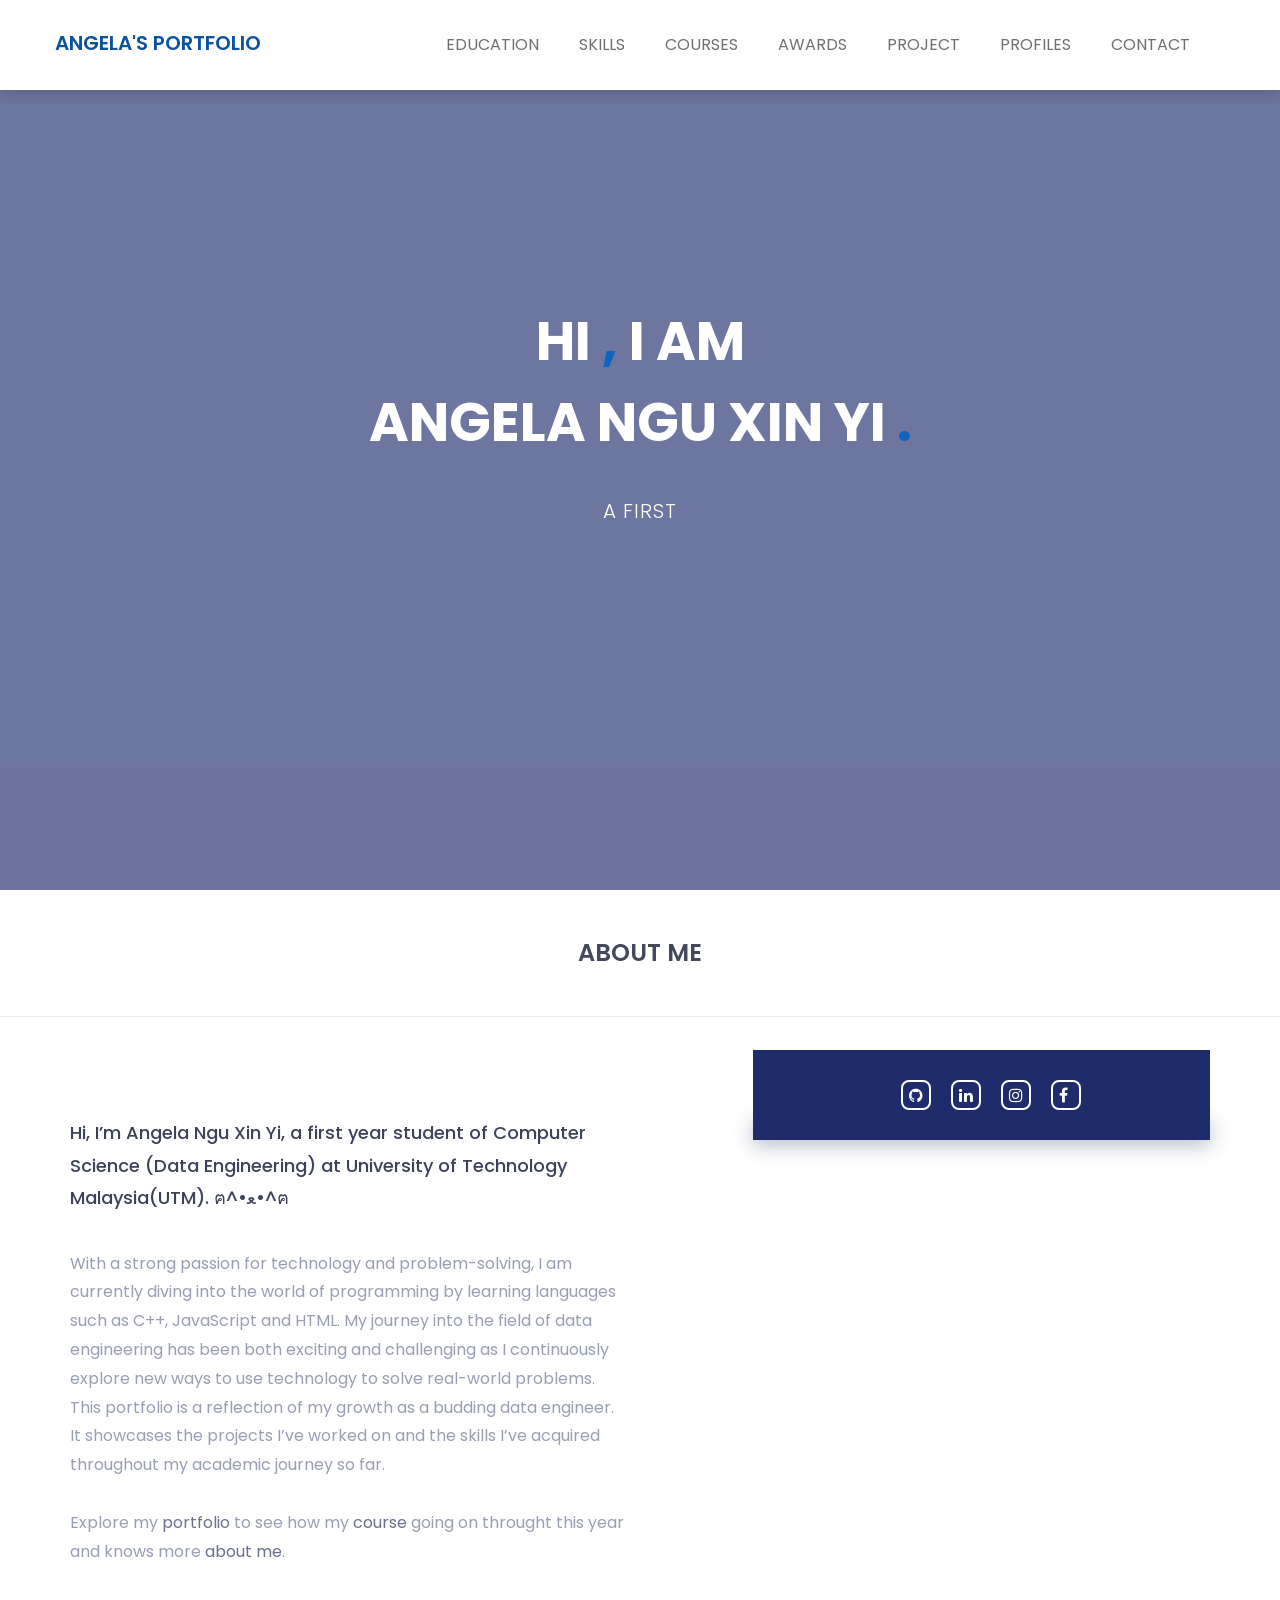
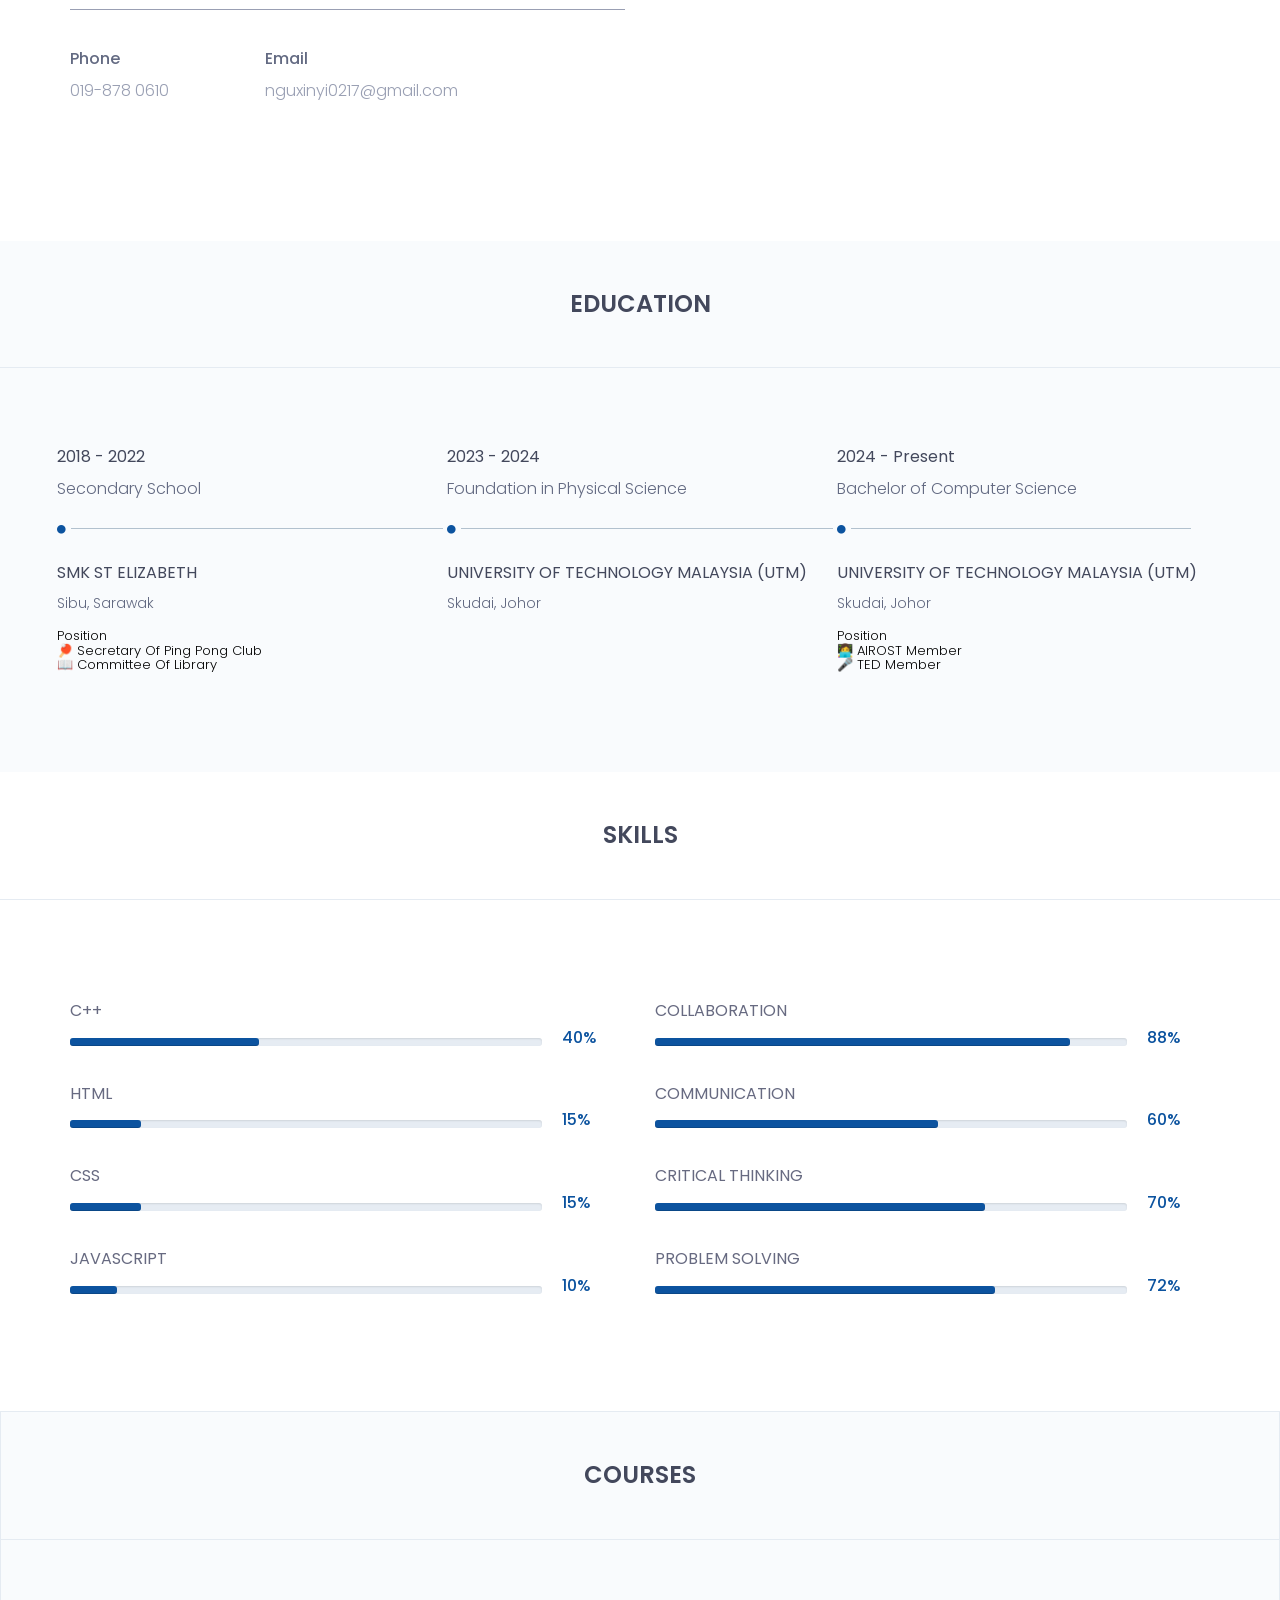
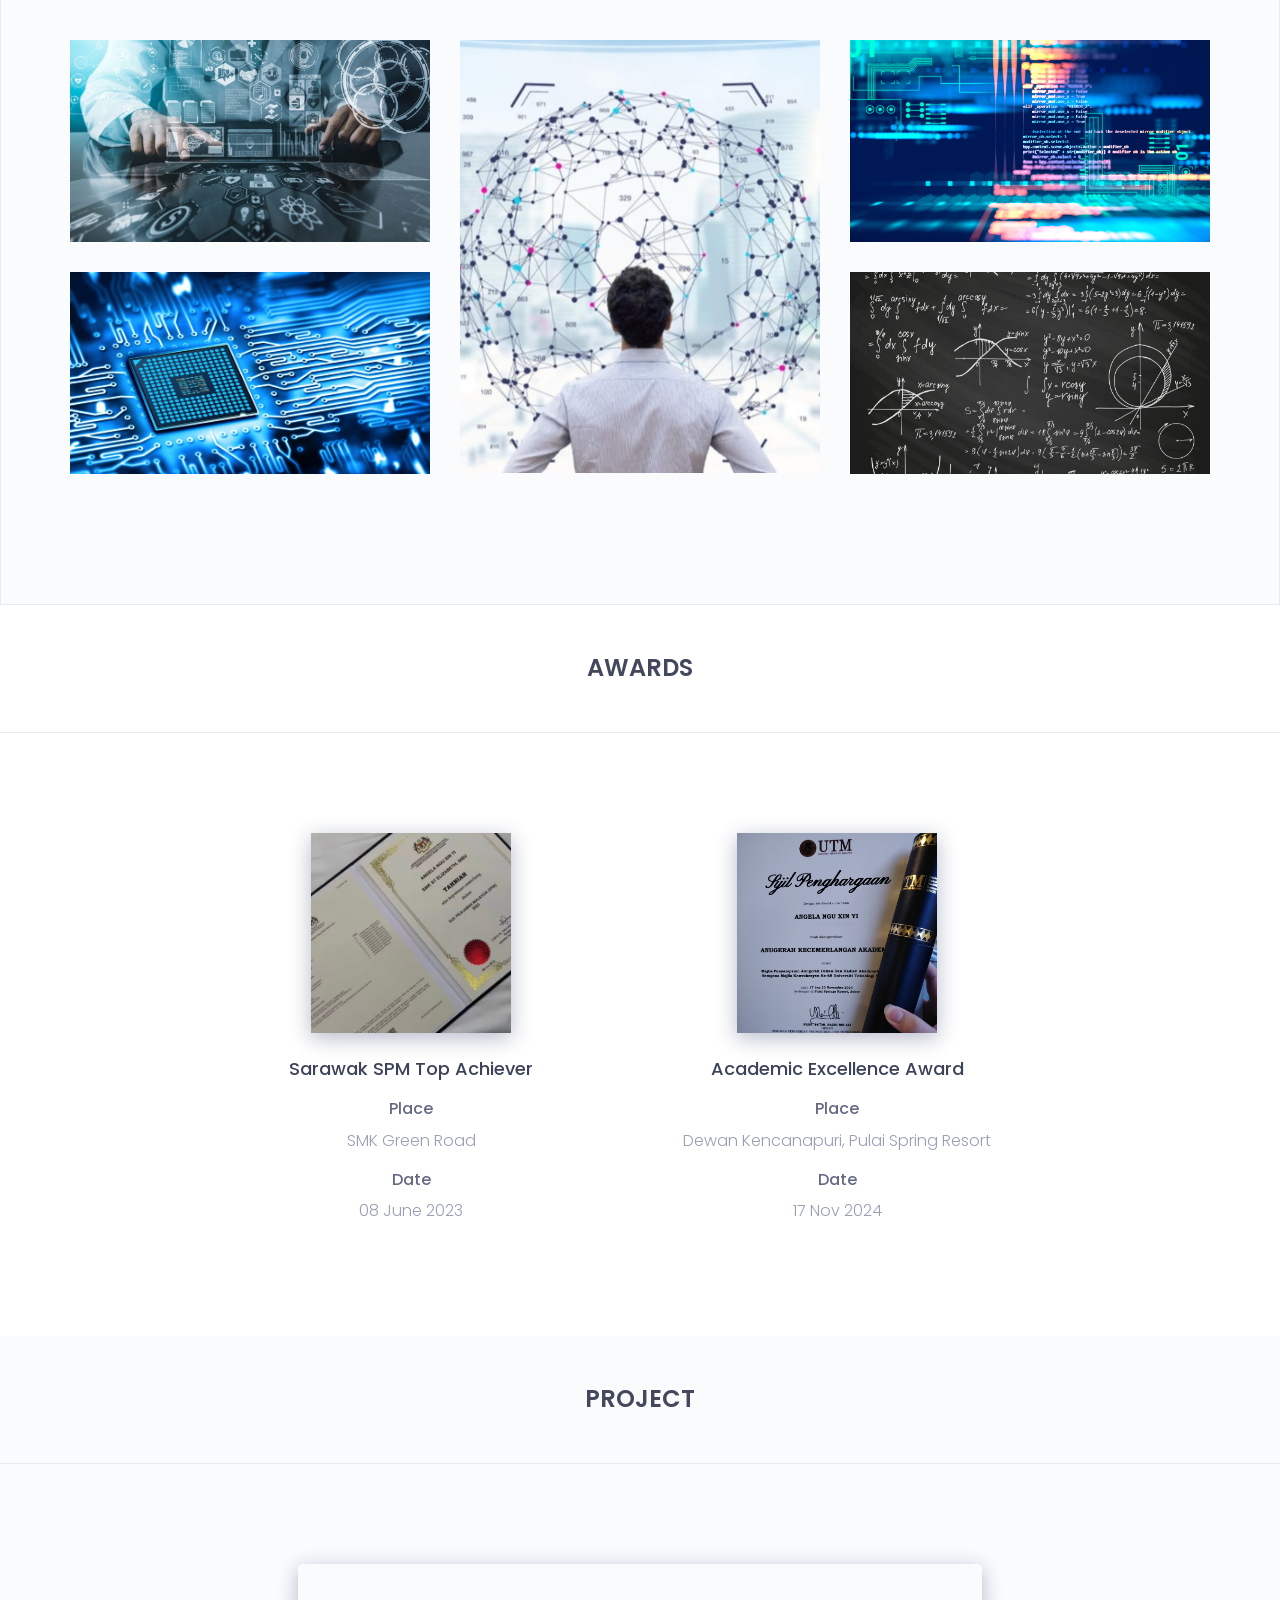
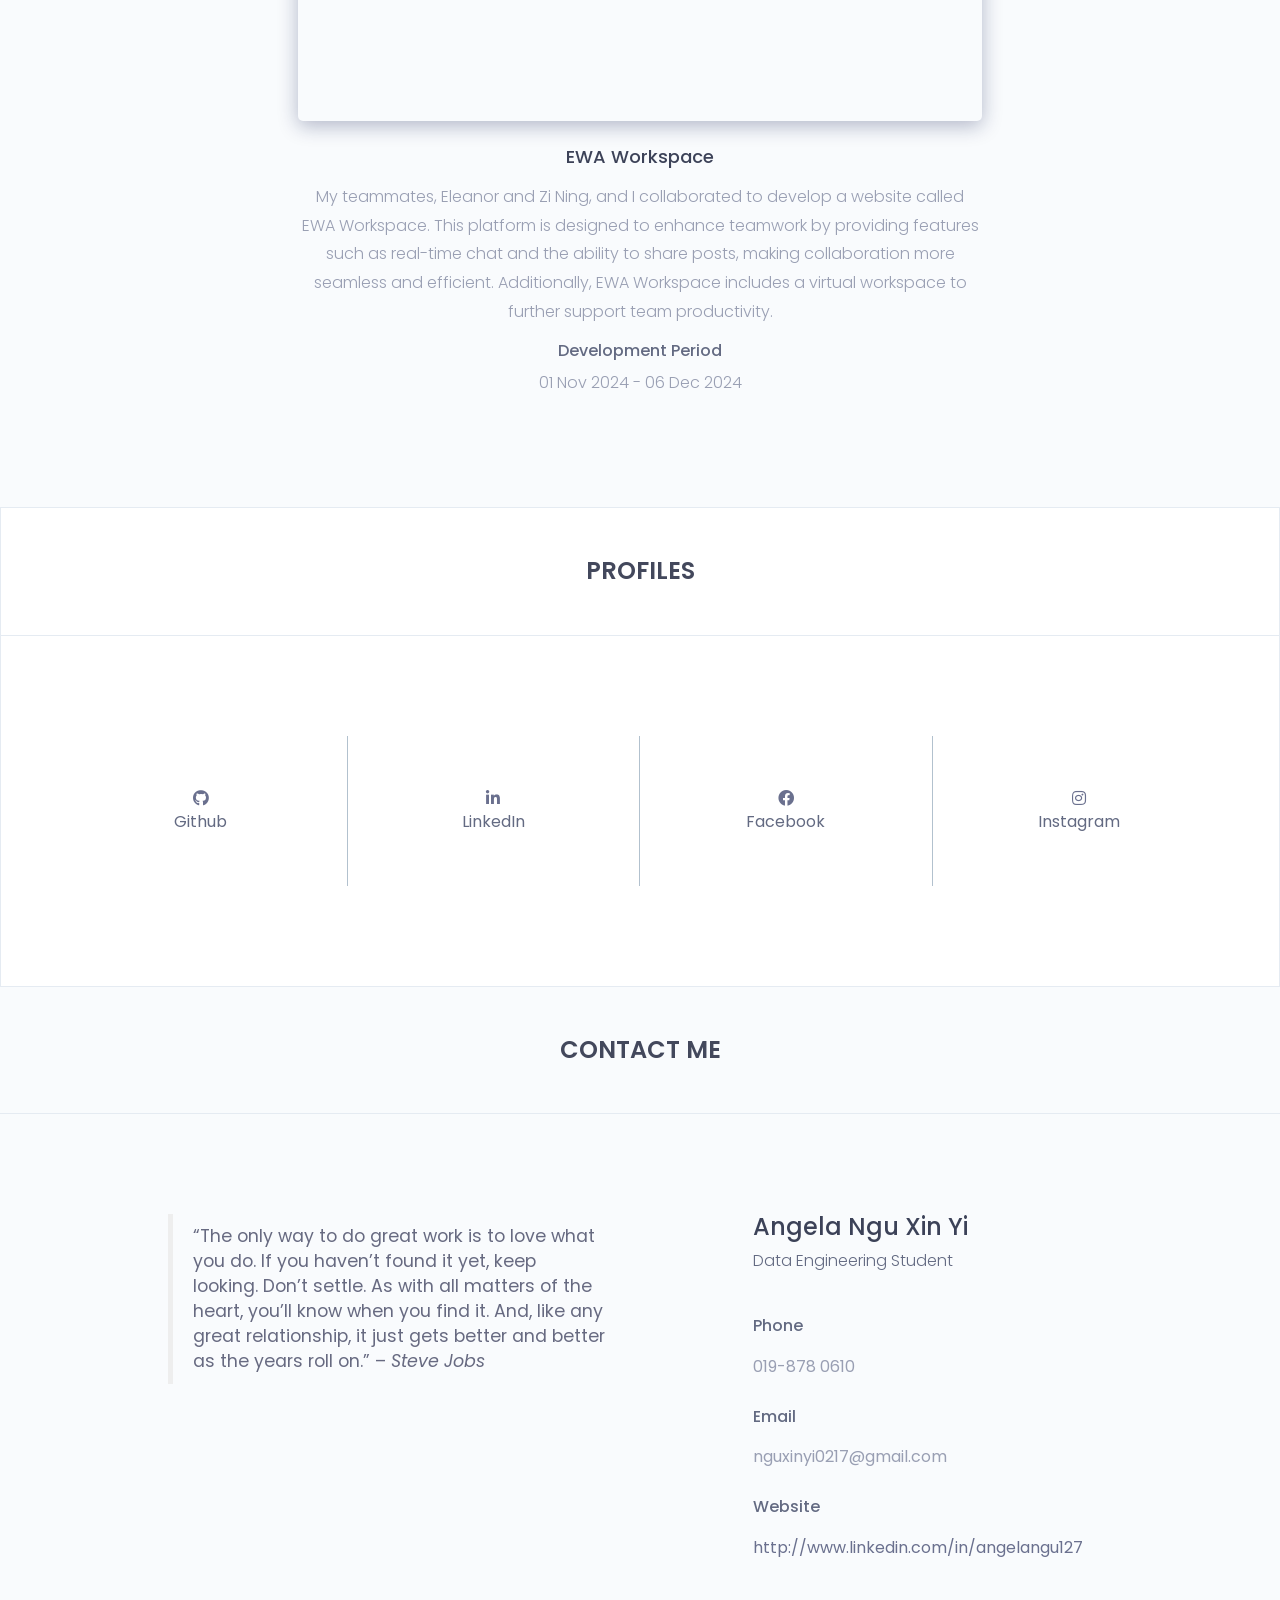
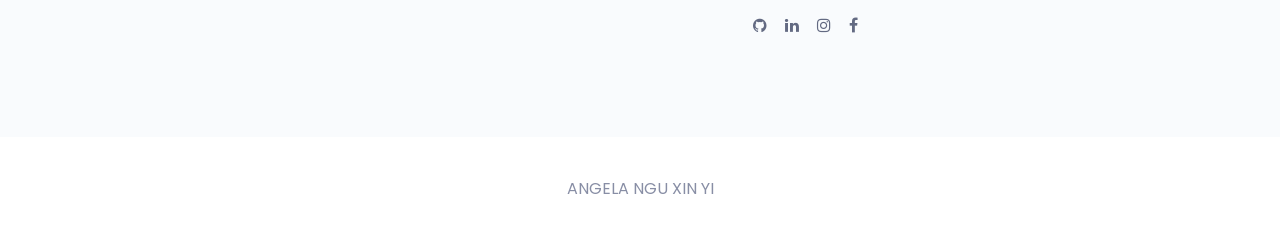
==== commit af5c3dc6: "Update index.html" ====
--- a/index.html
+++ b/index.html
@@ -122,7 +122,7 @@
 								if (index < text.length) {
 								  typingElement.innerHTML += text.charAt(index);
 								  index++;
-								  setTimeout(type, 200); // Adjust the speed of typing here (milliseconds)
+								  setTimeout(type, 500); // Adjust the speed of typing here (milliseconds)
 								}
 							  }
 						  
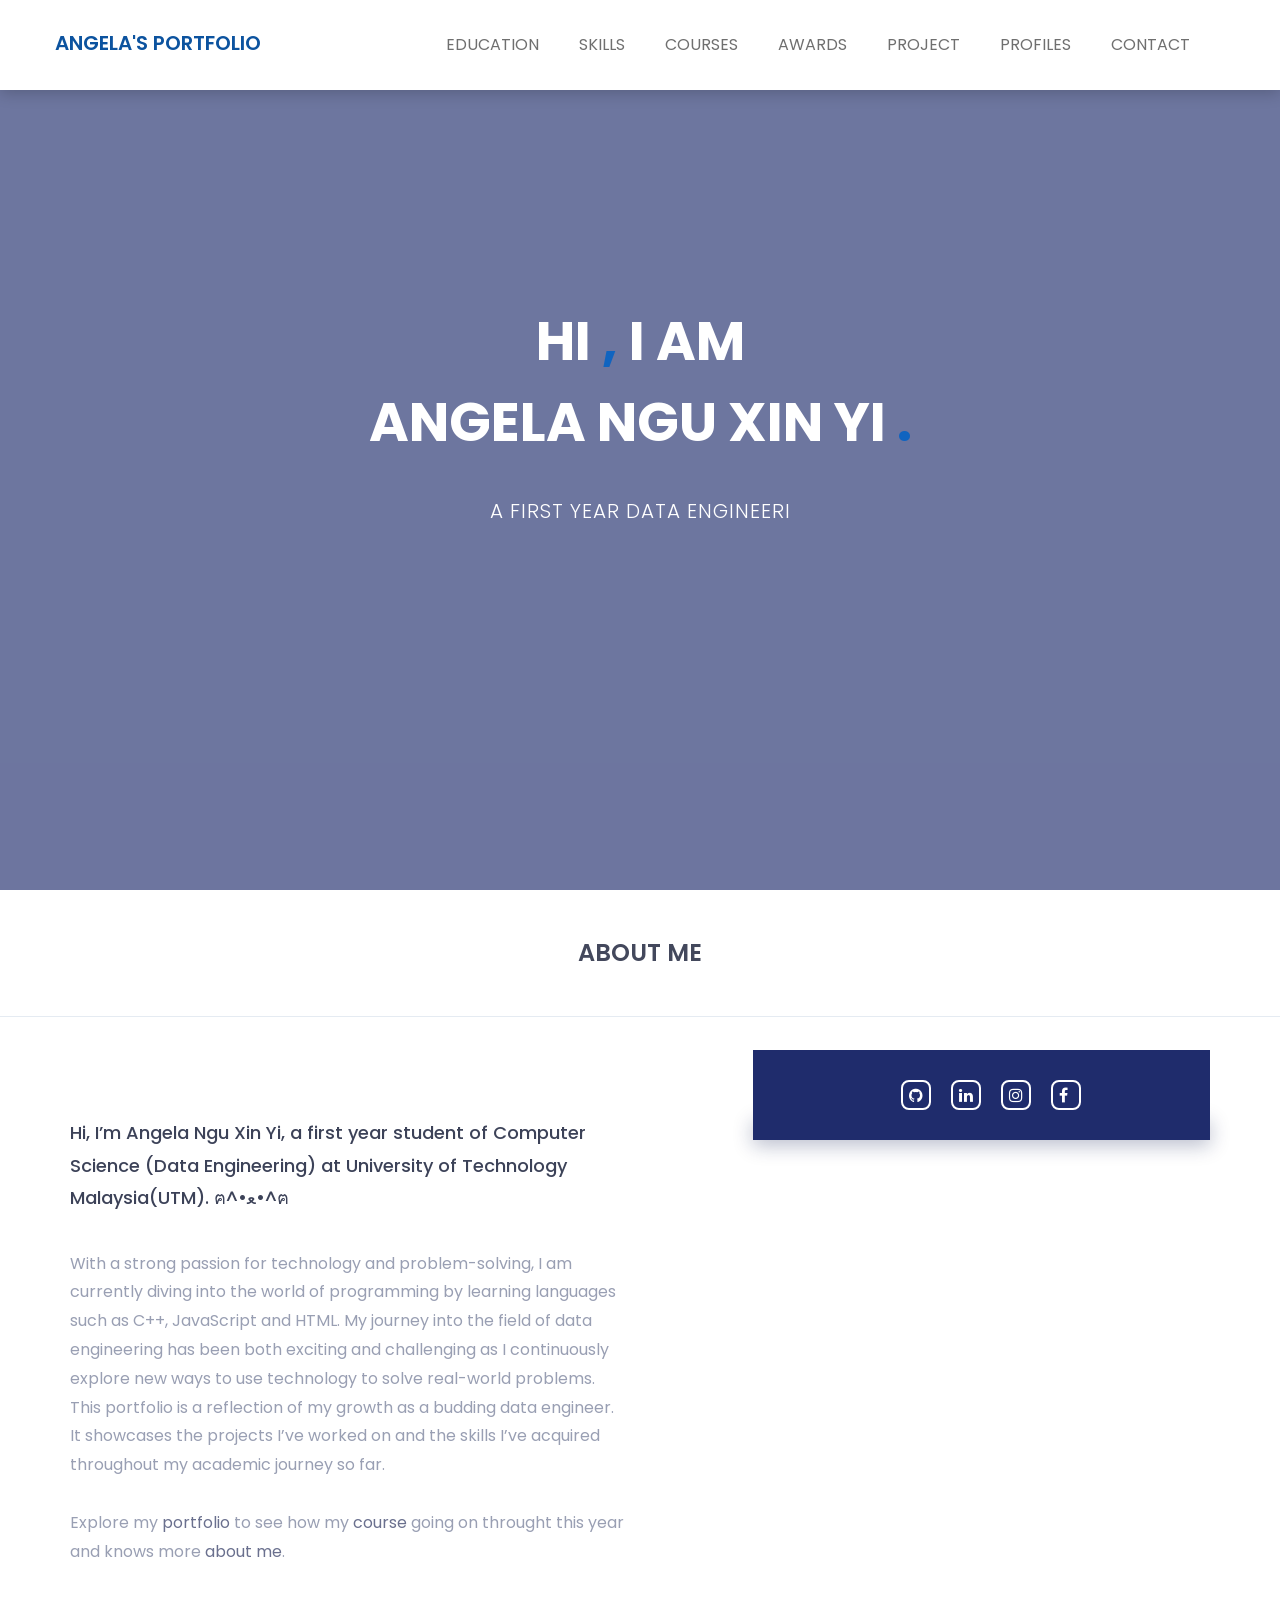
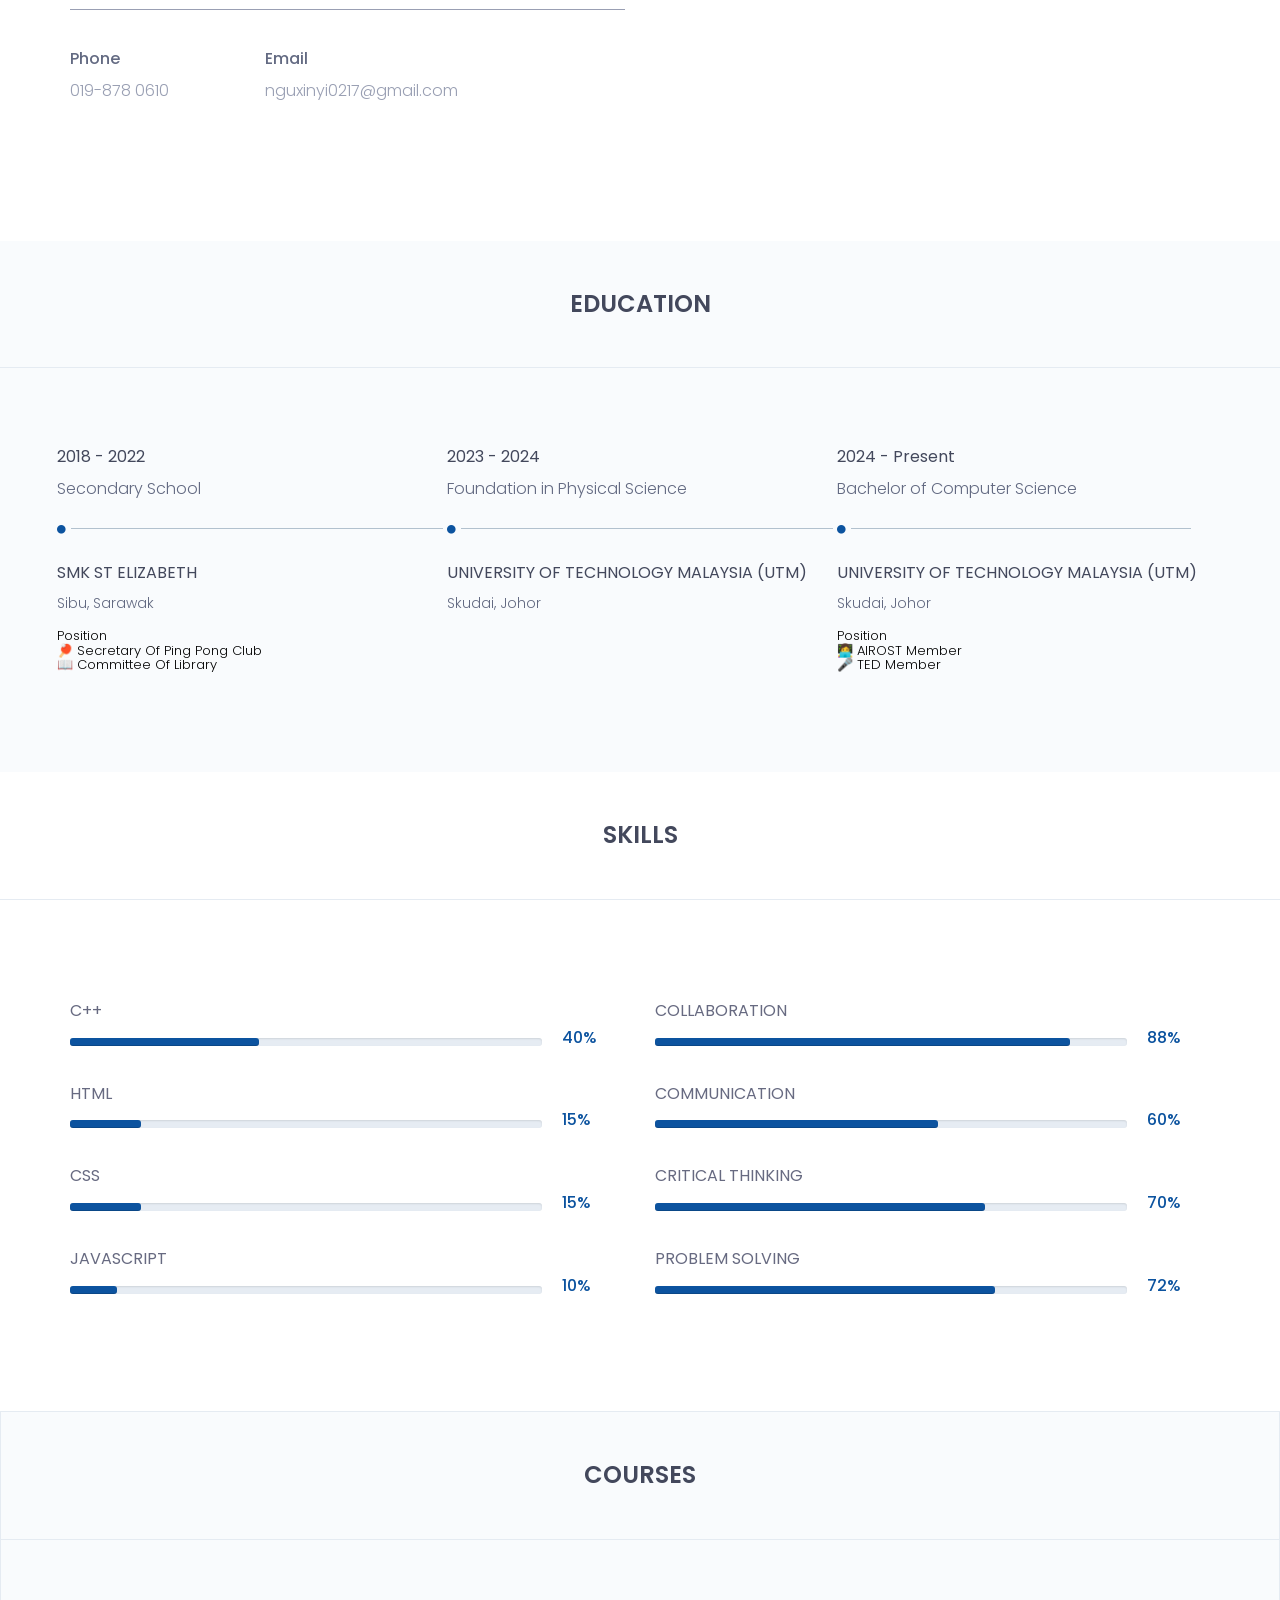
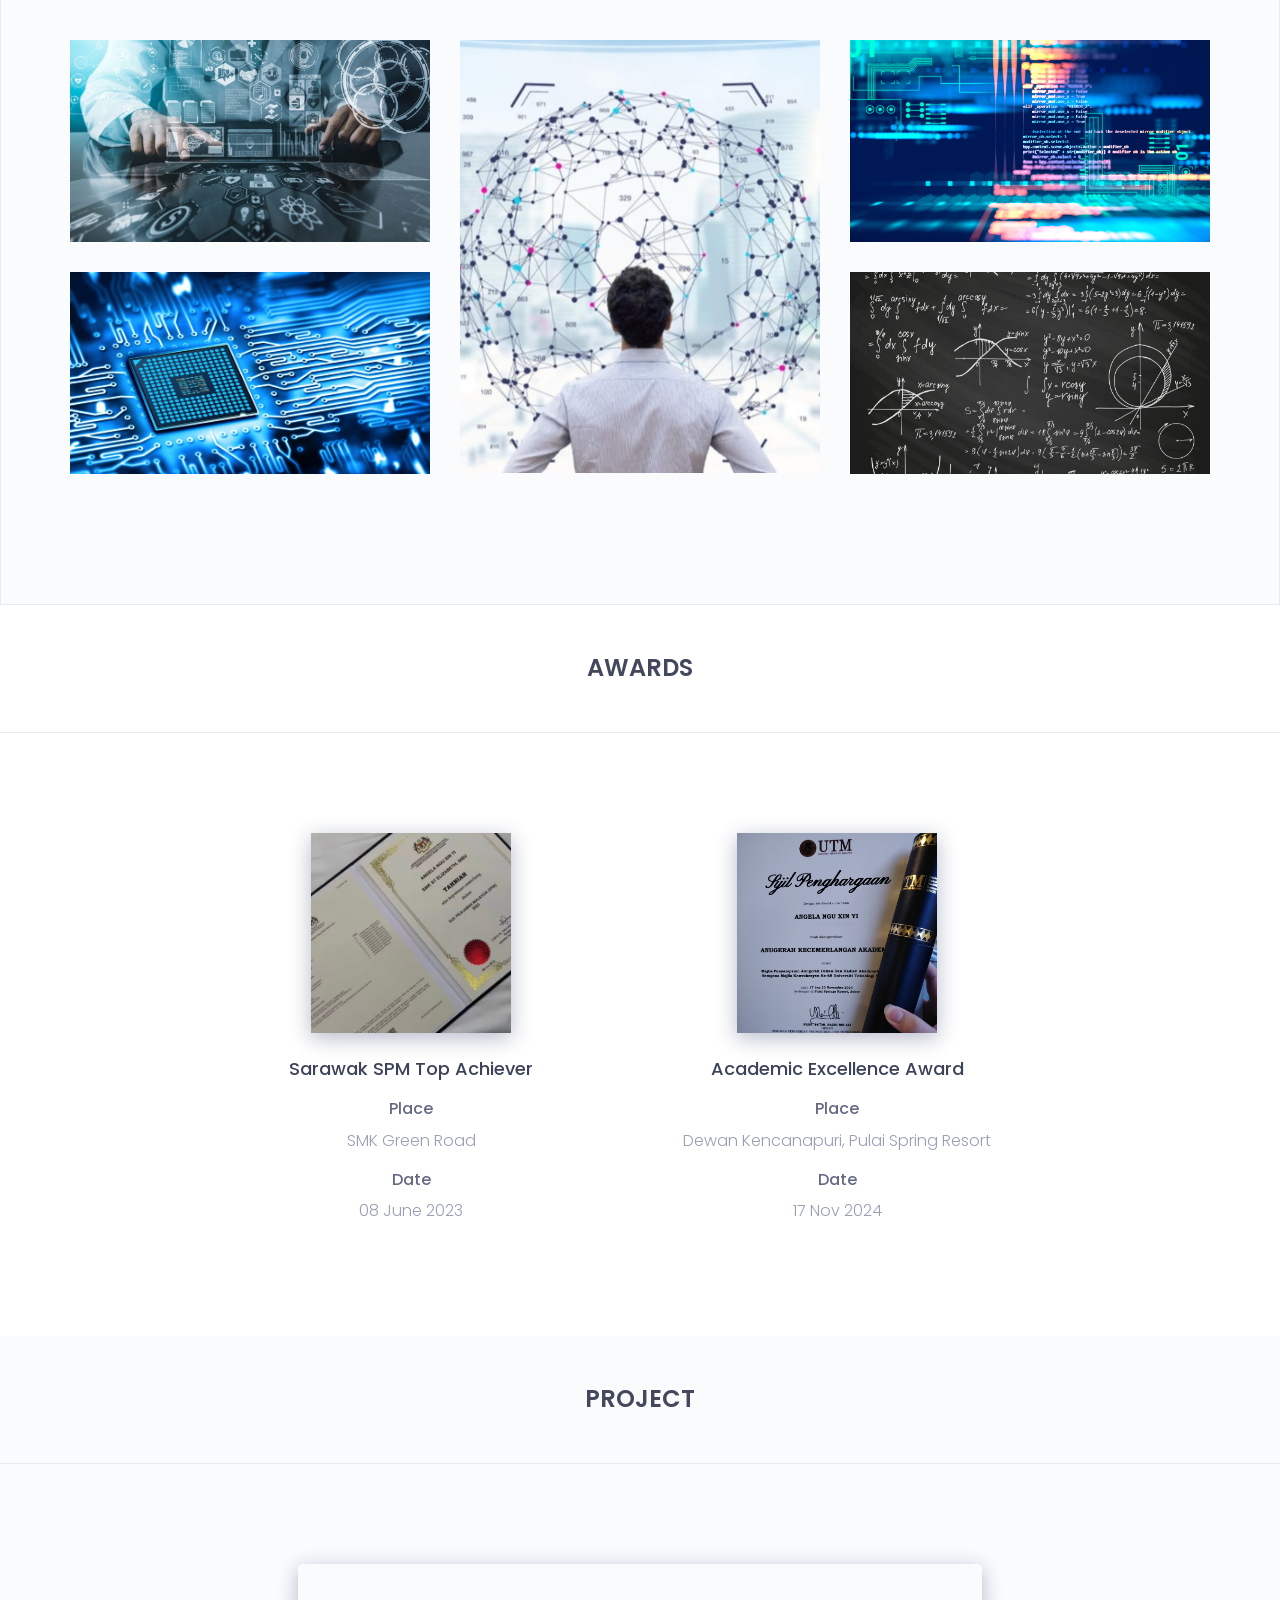
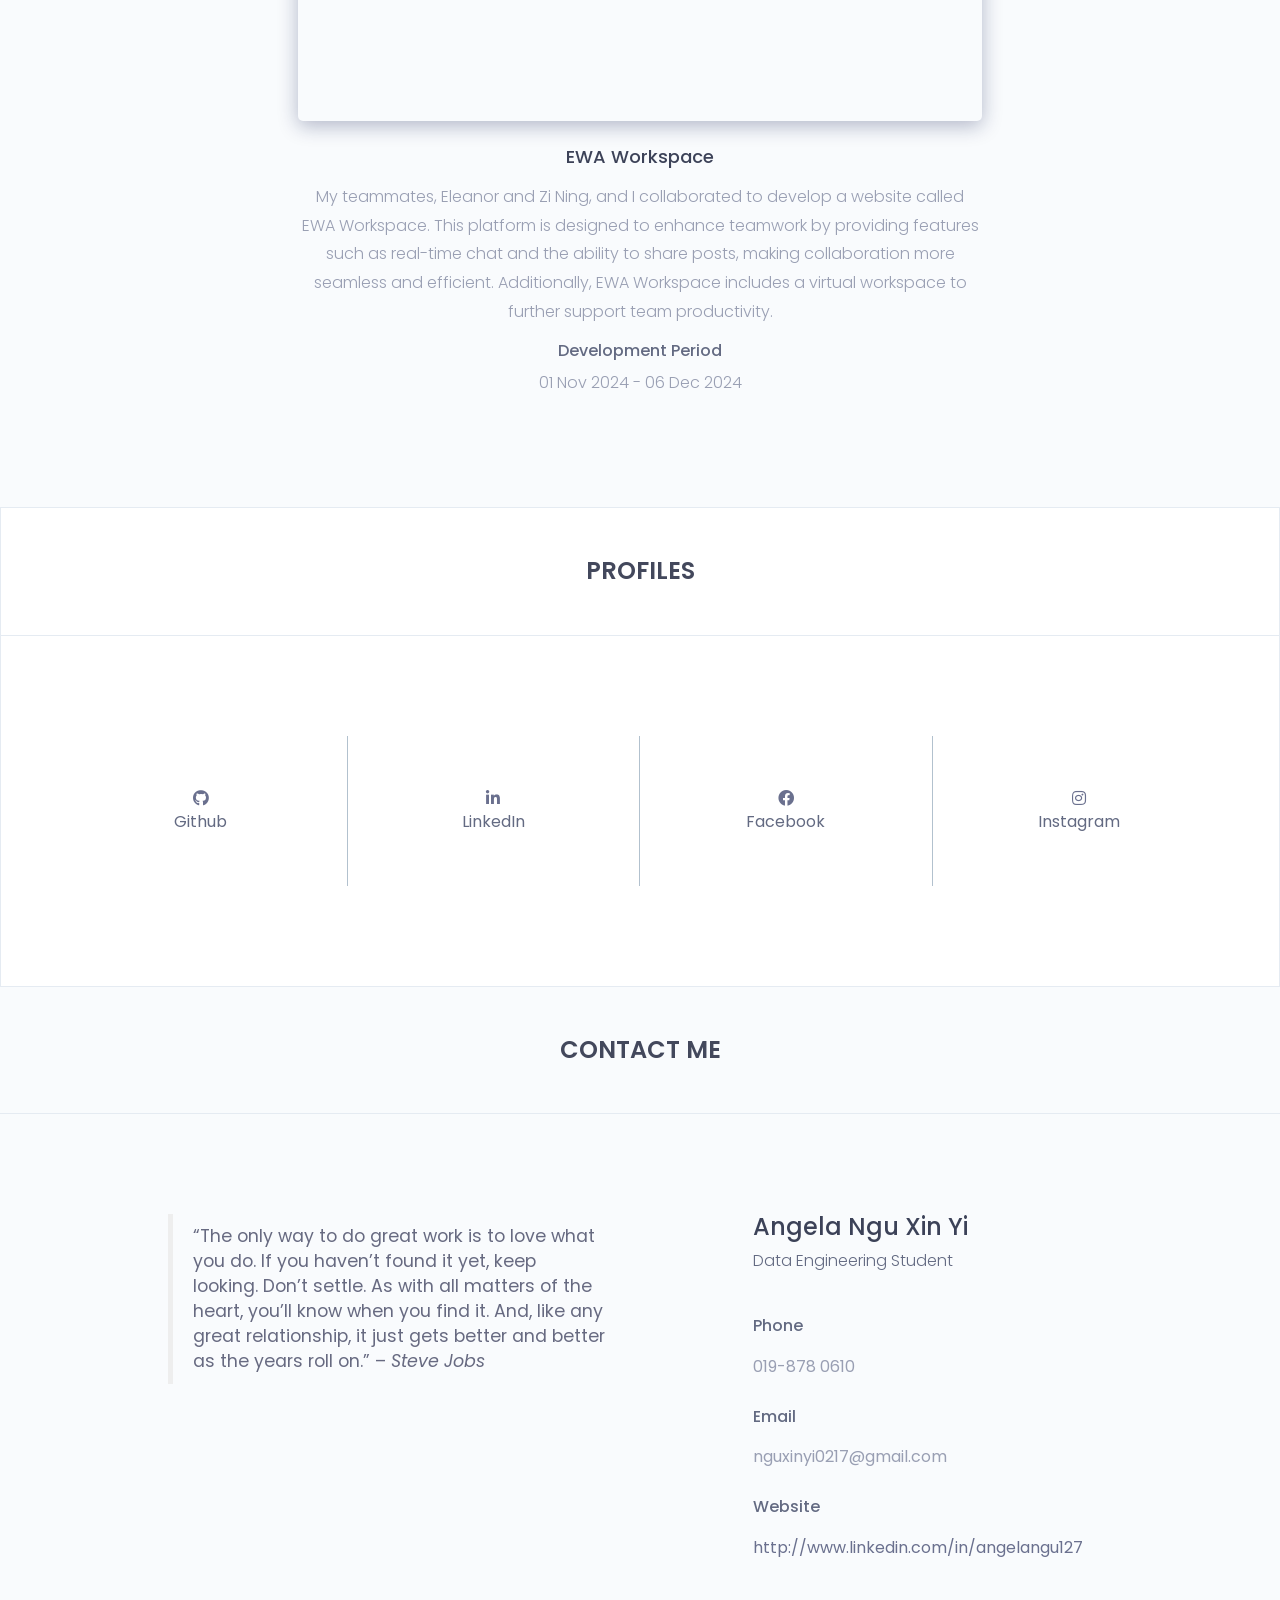
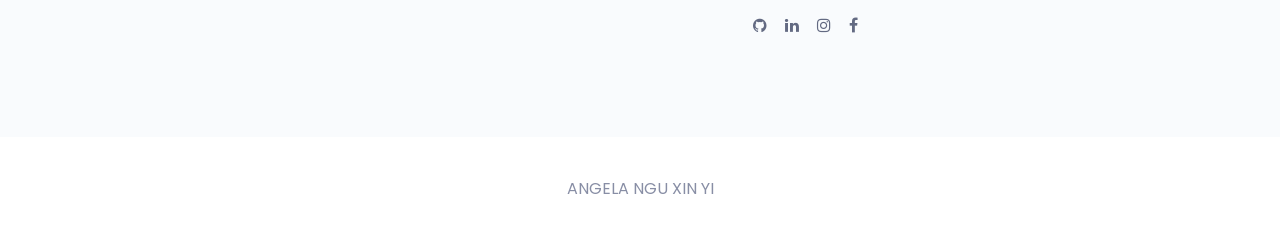
==== commit 06916840: "Update index.html" ====
--- a/index.html
+++ b/index.html
@@ -122,7 +122,7 @@
 								if (index < text.length) {
 								  typingElement.innerHTML += text.charAt(index);
 								  index++;
-								  setTimeout(type, 500); // Adjust the speed of typing here (milliseconds)
+								  setTimeout(type, 100); // Adjust the speed of typing here (milliseconds)
 								}
 							  }
 						  
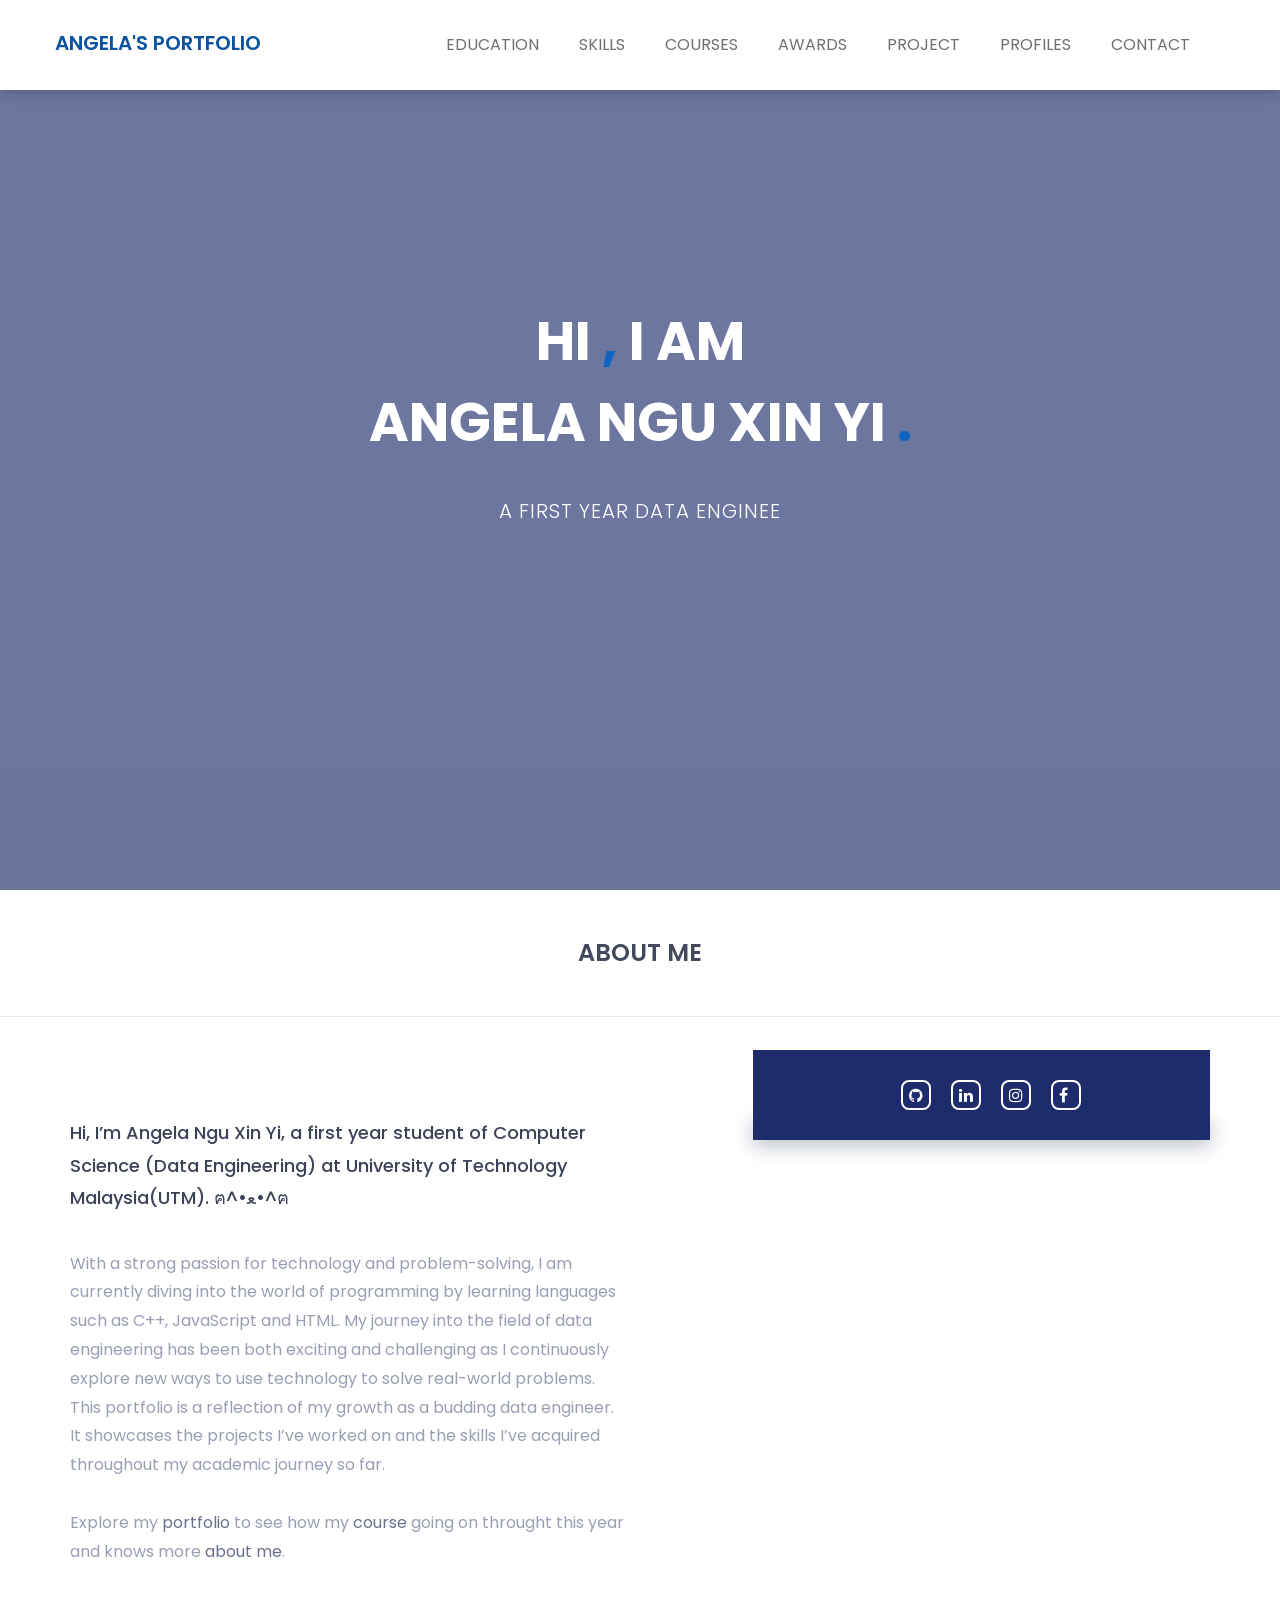
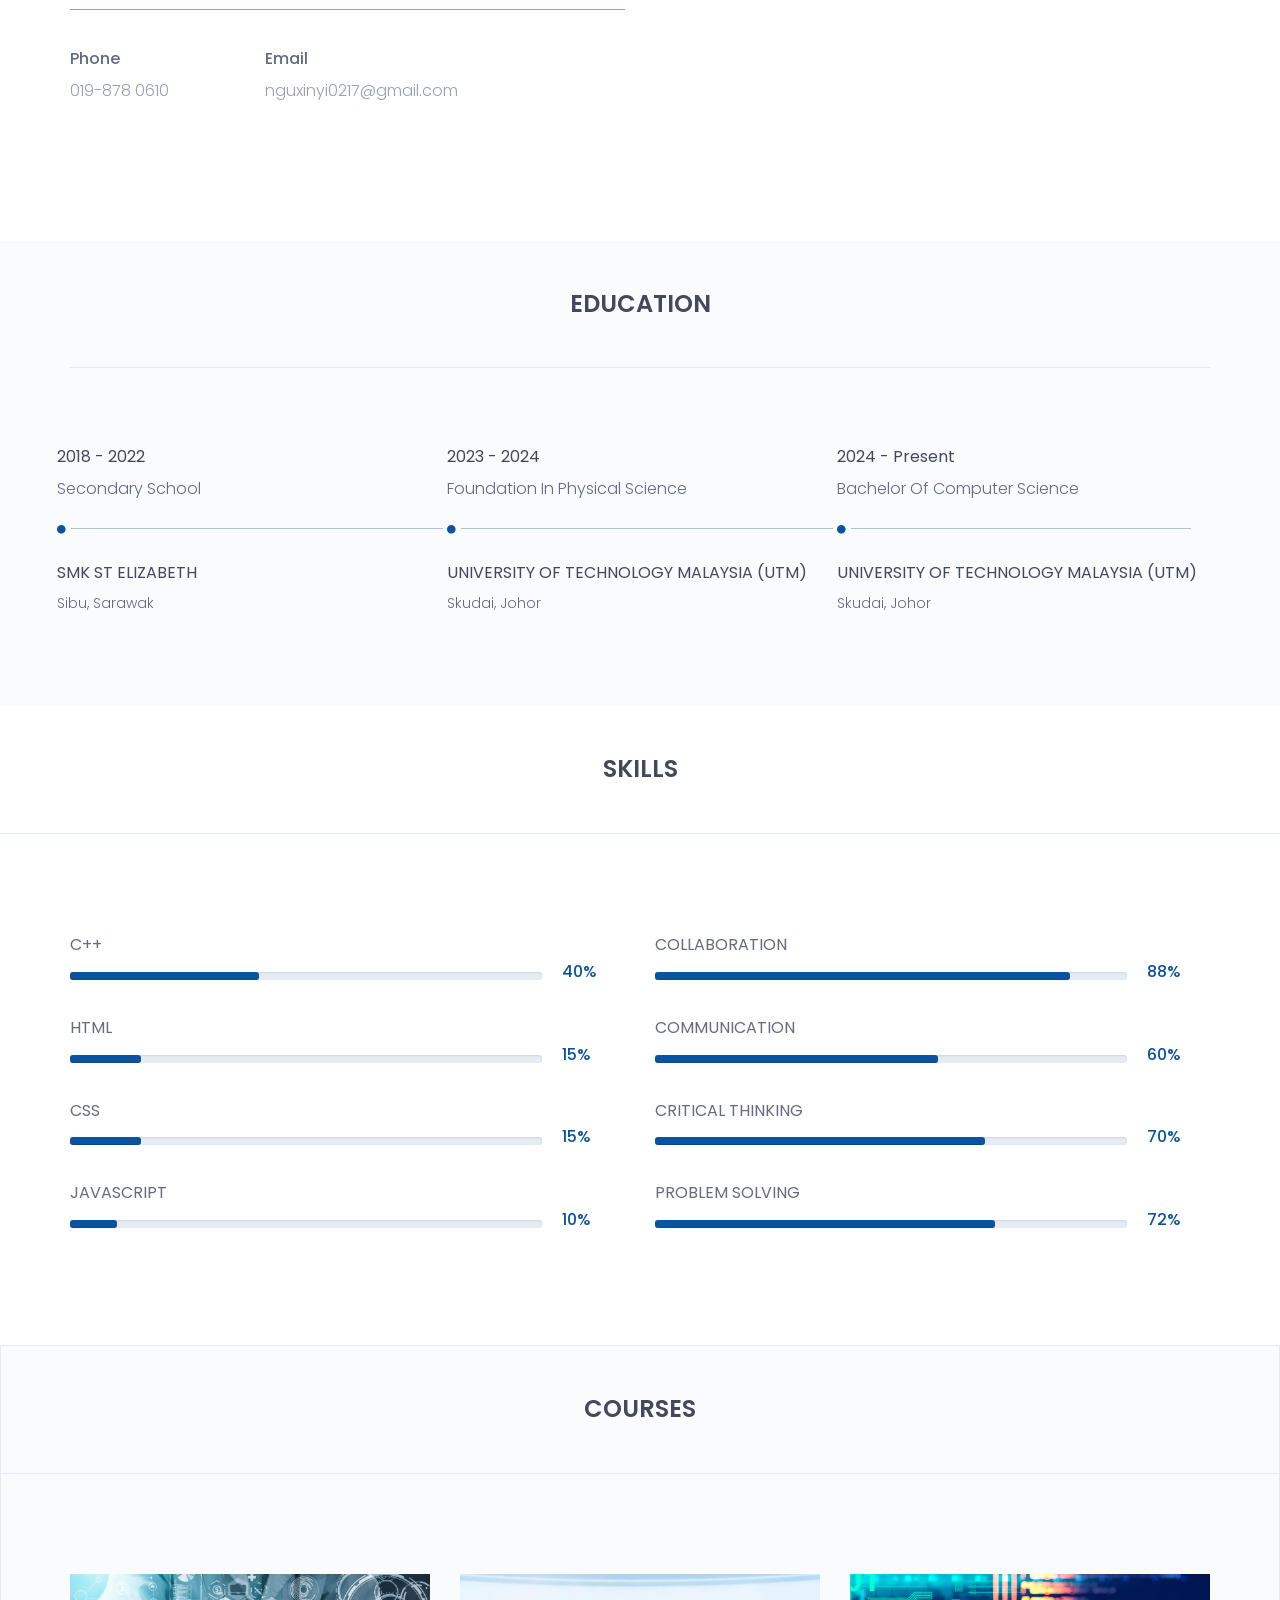
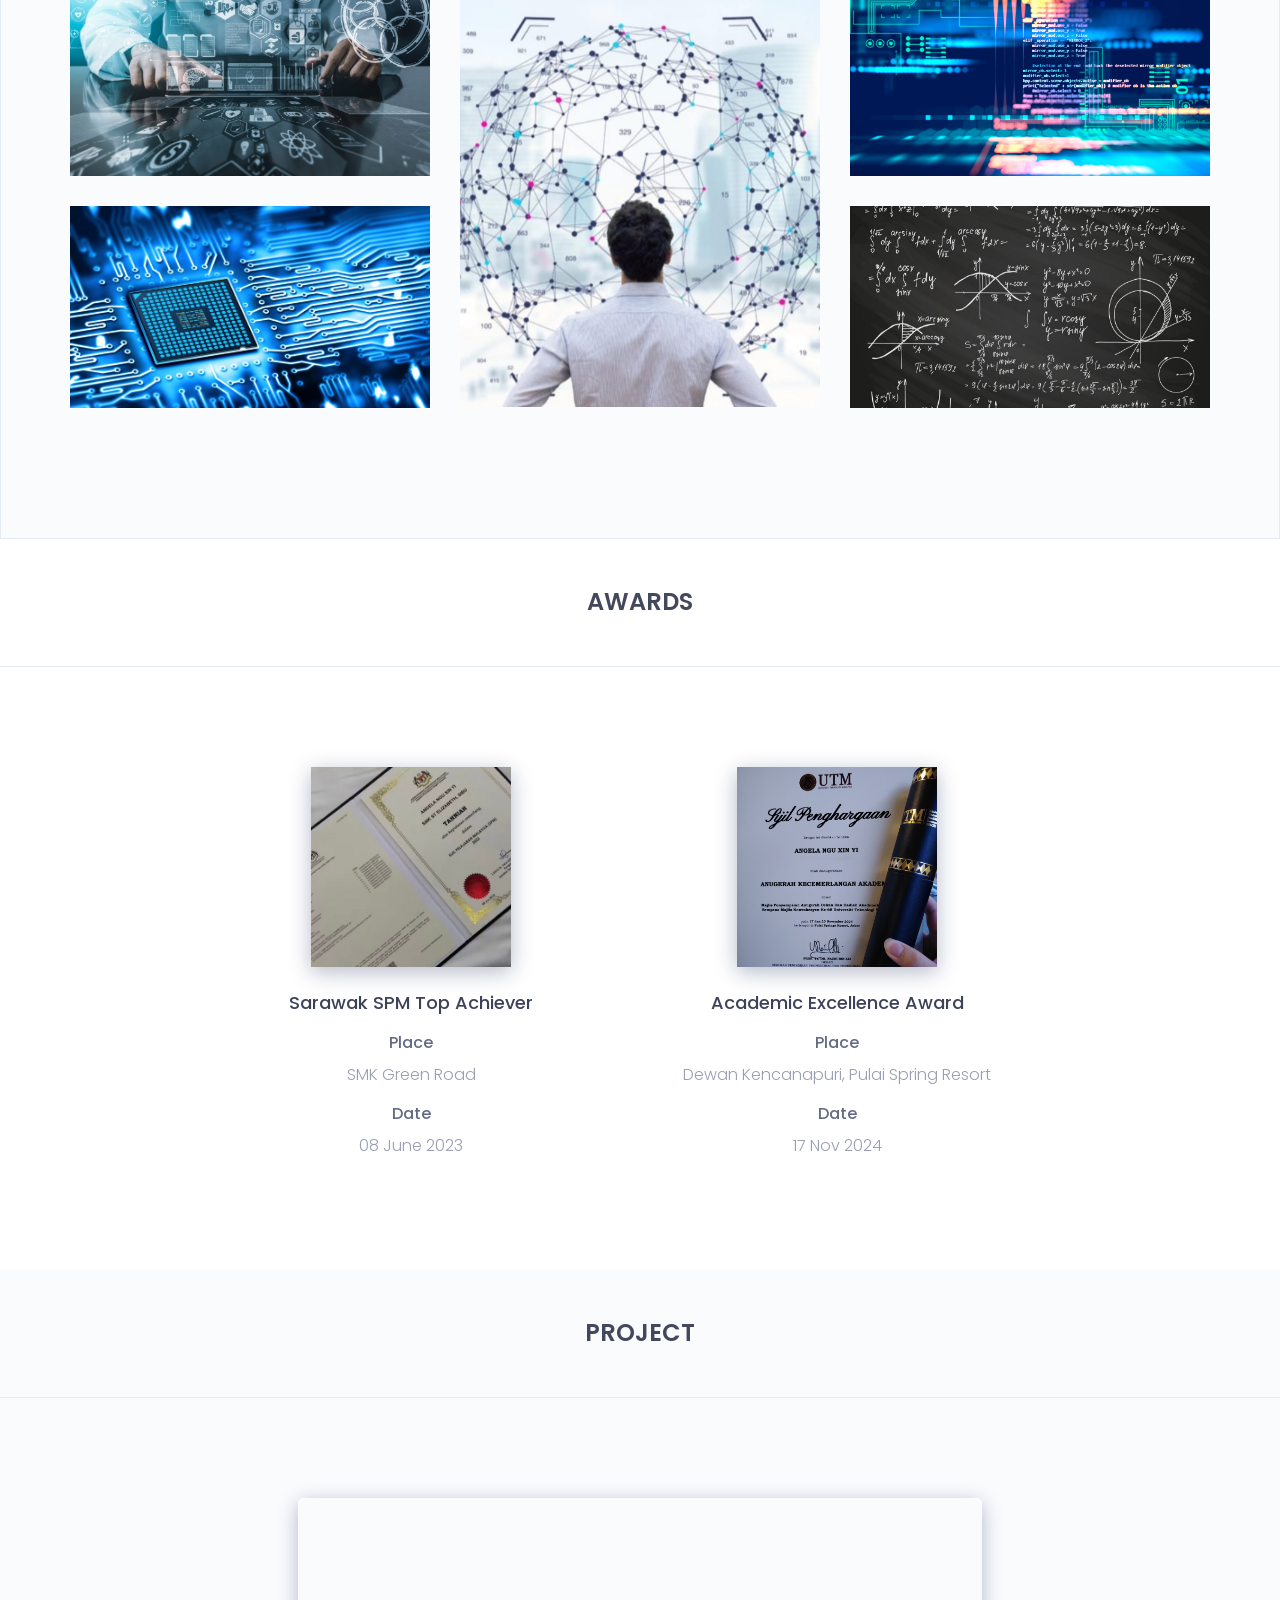
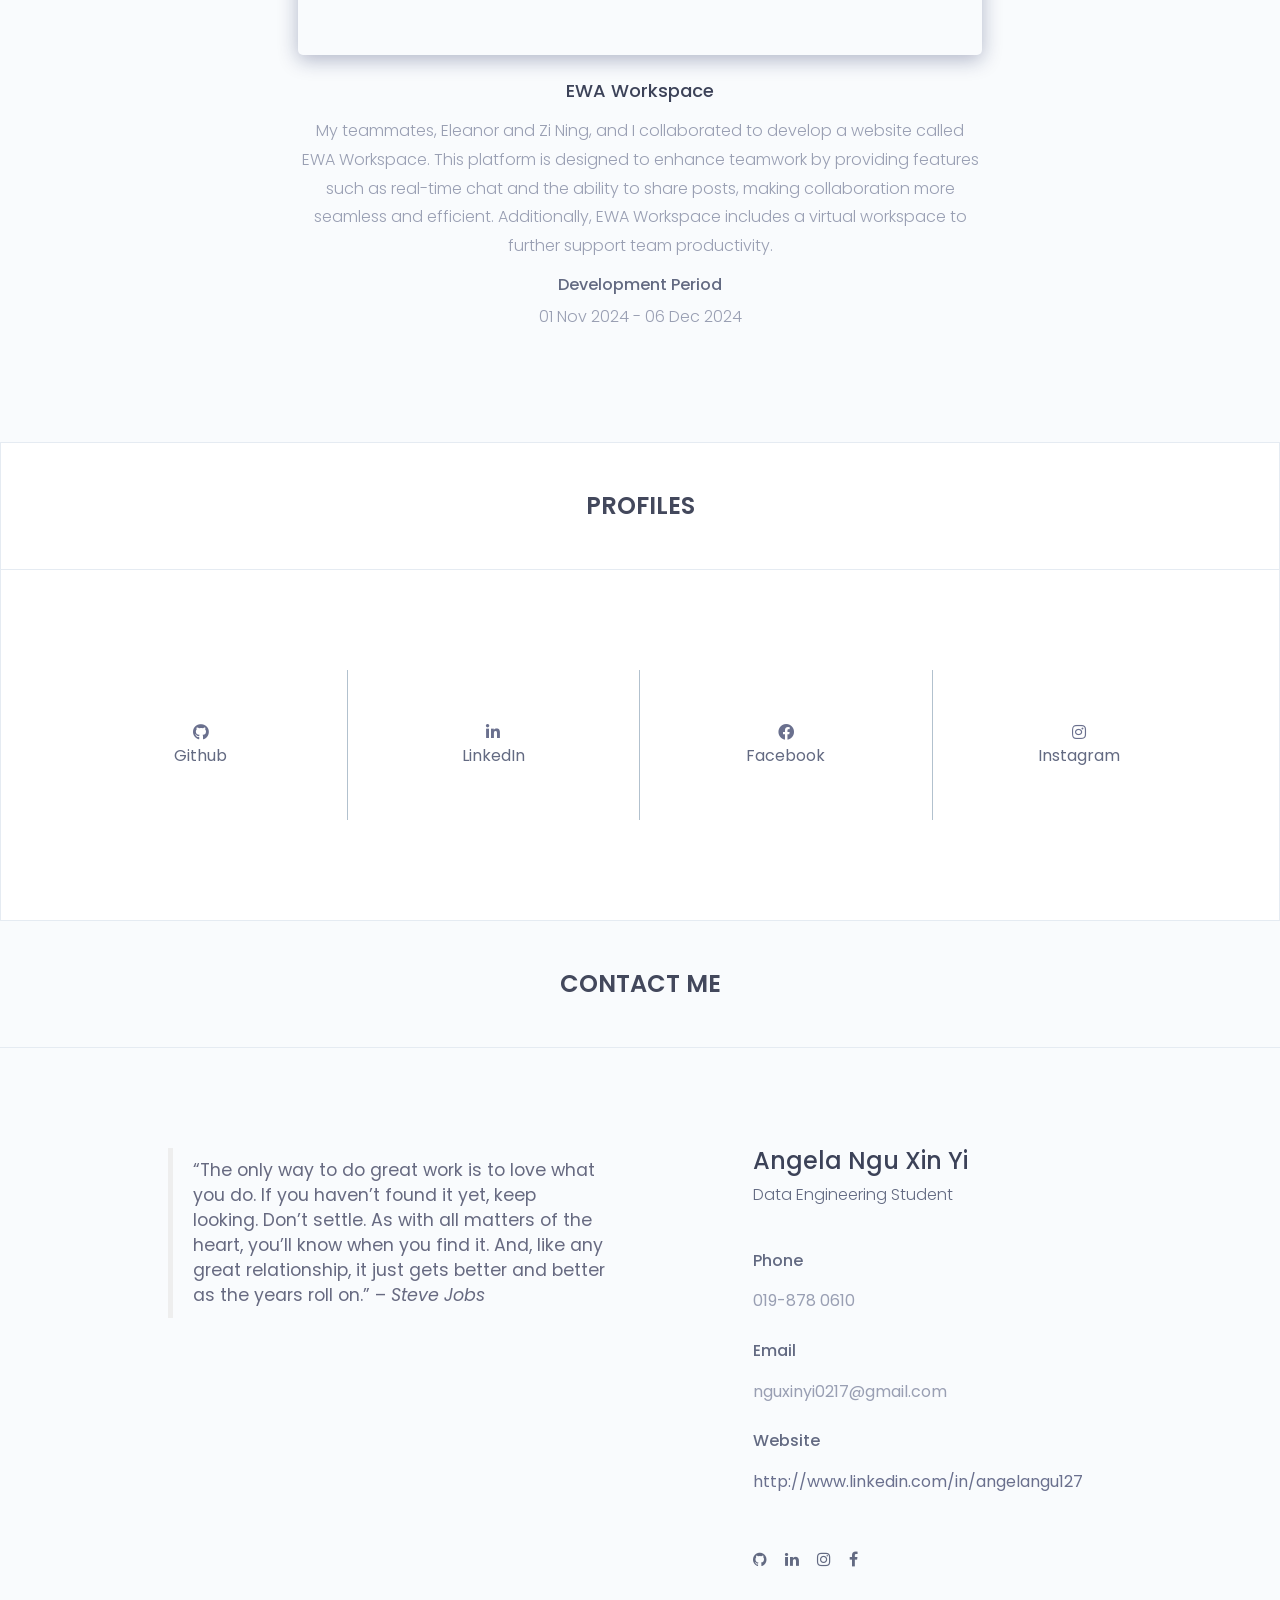
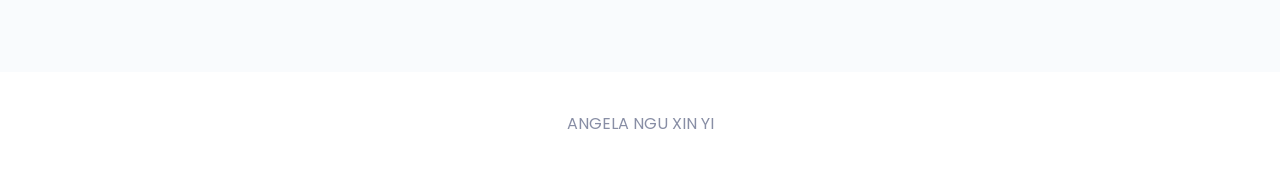
==== commit 95ad4a2d: "Update index.html" ====
--- a/index.html
+++ b/index.html
@@ -229,96 +229,139 @@
 		
 		<!--education start -->
 		<section id="education" class="education">
-			<div class="section-heading text-center">
-				<h2>education</h2>
-			</div>
-			<div class="container">
-				<div class="education-horizontal-timeline">
-					<div class="row">
-						<div class="col-sm-4">
-							<div class="single-horizontal-timeline">
-								<div class="experience-time">
-									<h2>2018 - 2022</h2>
-									<h3>secondary school</h3>
-								</div><!--/.experience-time-->
-								<div class="timeline-horizontal-border">
-									<i class="fa fa-circle" aria-hidden="true"></i>
-									<span class="single-timeline-horizontal"></span>
-								</div>
-								<div class="timeline">
-									<div class="timeline-content">
-										<h4 class="title">
-											smk st elizabeth
-										</h4>
-										<h5>Sibu, Sarawak</h5>
-										<h6>Position
-											<br>
-											🏓 Secretary of Ping Pong Club
-											<br>
-											📖 Committee of Library</h6>
-										<!--<p class="description">
-											Duis aute irure dolor in reprehenderit in vol patate velit esse cillum dolore eu fugiat nulla pari. Excepteur sint occana inna tecat cupidatat non proident. 
-										</p>-->
-									</div><!--/.timeline-content-->
-								</div><!--/.timeline-->
-							</div>
-						</div>
-						<div class="col-sm-4">
-							<div class="single-horizontal-timeline">
-								<div class="experience-time">
-									<h2>2023 - 2024</h2>
-									<h3>foundation <span>in </span> physical science</h3>
-								</div><!--/.experience-time-->
-								<div class="timeline-horizontal-border">
-									<i class="fa fa-circle" aria-hidden="true"></i>
-									<span class="single-timeline-horizontal"></span>
-								</div>
-								<div class="timeline">
-									<div class="timeline-content">
-										<h4 class="title">
-											university of technology malaysia (utm)
-										</h4>
-										<h5>skudai, johor</h5>
-										<!--<p class="description">
-											Duis aute irure dolor in reprehenderit in vol patate velit esse cillum dolore eu fugiat nulla pari. Excepteur sint occana inna tecat cupidatat non proident. 
-										</p>-->
-									</div><!--/.timeline-content-->
-								</div><!--/.timeline-->
-							</div>
-						</div>
-						<div class="col-sm-4">
-							<div class="single-horizontal-timeline">
-								<div class="experience-time">
-									<h2>2024 - present</h2>
-									<h3>bachelor <span>of </span> computer science </h3>
-								</div><!--/.experience-time-->
-								<div class="timeline-horizontal-border">
-									<i class="fa fa-circle" aria-hidden="true"></i>
-									<span class="single-timeline-horizontal spacial-horizontal-line
-									"></span>
-								</div>
-								<div class="timeline">
-									<div class="timeline-content">
-										<h4 class="title">
-											university of technology malaysia (utm)
-										</h4>
-										<h5>skudai, johor</h5>
-										<h6>Position
-											<br>
-											👩‍💻 AIROST member
-											<br>
-											🎤 TED member</h6>
-										<!--<p class="description">
-											Duis aute irure dolor in reprehenderit in vol patate velit esse cillum dolore eu fugiat nulla pari. Excepteur sint occana inna tecat cupidatat non proident. 
-										</p>-->
-									</div><!--/.timeline-content-->
-								</div><!--/.timeline-->
-							</div>
-						</div>
-					</div>
-				</div>
-			</div>
-
+    	<div class="container">
+        <div class="section-heading text-center">
+            <h2>Education</h2>
+        </div>
+        <div class="education-horizontal-timeline">
+            <div class="row">
+                <div class="col-sm-4">
+                    <div class="single-horizontal-timeline" onclick="openModal('modal-secondary')">
+                        <div class="experience-time">
+                            <h2>2018 - 2022</h2>
+                            <h3>Secondary School</h3>
+                        </div>
+                        <div class="timeline-horizontal-border">
+                            <i class="fa fa-circle" aria-hidden="true"></i>
+                            <span class="single-timeline-horizontal"></span>
+                        </div>
+                        <div class="timeline-content">
+                            <h4 class="title">SMK St Elizabeth</h4>
+                            <h5>Sibu, Sarawak</h5>
+                        </div>
+                    </div>
+                </div>
+                <div class="col-sm-4">
+                    <div class="single-horizontal-timeline" onclick="openModal('modal-foundation')">
+                        <div class="experience-time">
+                            <h2>2023 - 2024</h2>
+                            <h3>Foundation in Physical Science</h3>
+                        </div>
+                        <div class="timeline-horizontal-border">
+                            <i class="fa fa-circle" aria-hidden="true"></i>
+                            <span class="single-timeline-horizontal"></span>
+                        </div>
+                        <div class="timeline-content">
+                            <h4 class="title">University of Technology Malaysia (UTM)</h4>
+                            <h5>Skudai, Johor</h5>
+                        </div>
+                    </div>
+                </div>
+                <div class="col-sm-4">
+                    <div class="single-horizontal-timeline" onclick="openModal('modal-bachelor')">
+                        <div class="experience-time">
+                            <h2>2024 - Present</h2>
+                            <h3>Bachelor of Computer Science</h3>
+                        </div>
+                        <div class="timeline-horizontal-border">
+                            <i class="fa fa-circle" aria-hidden="true"></i>
+                            <span class="single-timeline-horizontal spacial-horizontal-line"></span>
+                        </div>
+                        <div class="timeline-content">
+                            <h4 class="title">University of Technology Malaysia (UTM)</h4>
+                            <h5>Skudai, Johor</h5>
+                        </div>
+                    </div>
+                </div>
+            </div>
+        </div>
+    </div>
+</section>
+
+<!-- Modals -->
+<!-- Secondary School Modal -->
+<div class="modal fade" id="modal-secondary" tabindex="-1" role="dialog" aria-hidden="true">
+    <div class="modal-dialog" role="document">
+        <div class="modal-content">
+            <div class="modal-header">
+                <h5 class="modal-title">Secondary School</h5>
+                <button type="button" class="close" data-dismiss="modal" aria-label="Close">
+                    <span aria-hidden="true">&times;</span>
+                </button>
+            </div>
+            <div class="modal-body">
+                <p><b>School:</b> SMK St Elizabeth</p>
+                <p><b>Location:</b> Sibu, Sarawak</p>
+                <p><b>Positions:</b></p>
+                <ul>
+                    <li>🏓 Secretary of Ping Pong Club</li>
+                    <li>📖 Committee of Library</li>
+                </ul>
+            </div>
+        </div>
+    </div>
+</div>
+
+<!-- Foundation Modal -->
+<div class="modal fade" id="modal-foundation" tabindex="-1" role="dialog" aria-hidden="true">
+    <div class="modal-dialog" role="document">
+        <div class="modal-content">
+            <div class="modal-header">
+                <h5 class="modal-title">Foundation in Physical Science</h5>
+                <button type="button" class="close" data-dismiss="modal" aria-label="Close">
+                    <span aria-hidden="true">&times;</span>
+                </button>
+            </div>
+            <div class="modal-body">
+                <p><b>University:</b> University of Technology Malaysia (UTM)</p>
+                <p><b>Location:</b> Skudai, Johor</p>
+                <p><b>Duration:</b> 2023 - 2024</p>
+            </div>
+        </div>
+    </div>
+</div>
+
+<!-- Bachelor's Degree Modal -->
+<div class="modal fade" id="modal-bachelor" tabindex="-1" role="dialog" aria-hidden="true">
+    <div class="modal-dialog" role="document">
+        <div class="modal-content">
+            <div class="modal-header">
+                <h5 class="modal-title">Bachelor of Computer Science</h5>
+                <button type="button" class="close" data-dismiss="modal" aria-label="Close">
+                    <span aria-hidden="true">&times;</span>
+                </button>
+            </div>
+            <div class="modal-body">
+                <p><b>University:</b> University of Technology Malaysia (UTM)</p>
+                <p><b>Location:</b> Skudai, Johor</p>
+                <p><b>Positions:</b></p>
+                <ul>
+                    <li>👩‍💻 AIROST Member</li>
+                    <li>🎤 TED Member</li>
+                </ul>
+            </div>
+        </div>
+    </div>
+</div>
+
+<script src="https://code.jquery.com/jquery-3.5.1.min.js"></script>
+<script src="https://cdn.jsdelivr.net/npm/bootstrap@4.5.2/dist/js/bootstrap.min.js"></script>
+<script>
+    // Function to open modals
+    function openModal(modalId) {
+        $('#' + modalId).modal('show');
+    }
+</script>
 		</section><!--/.education-->
 		<!--education end -->
 
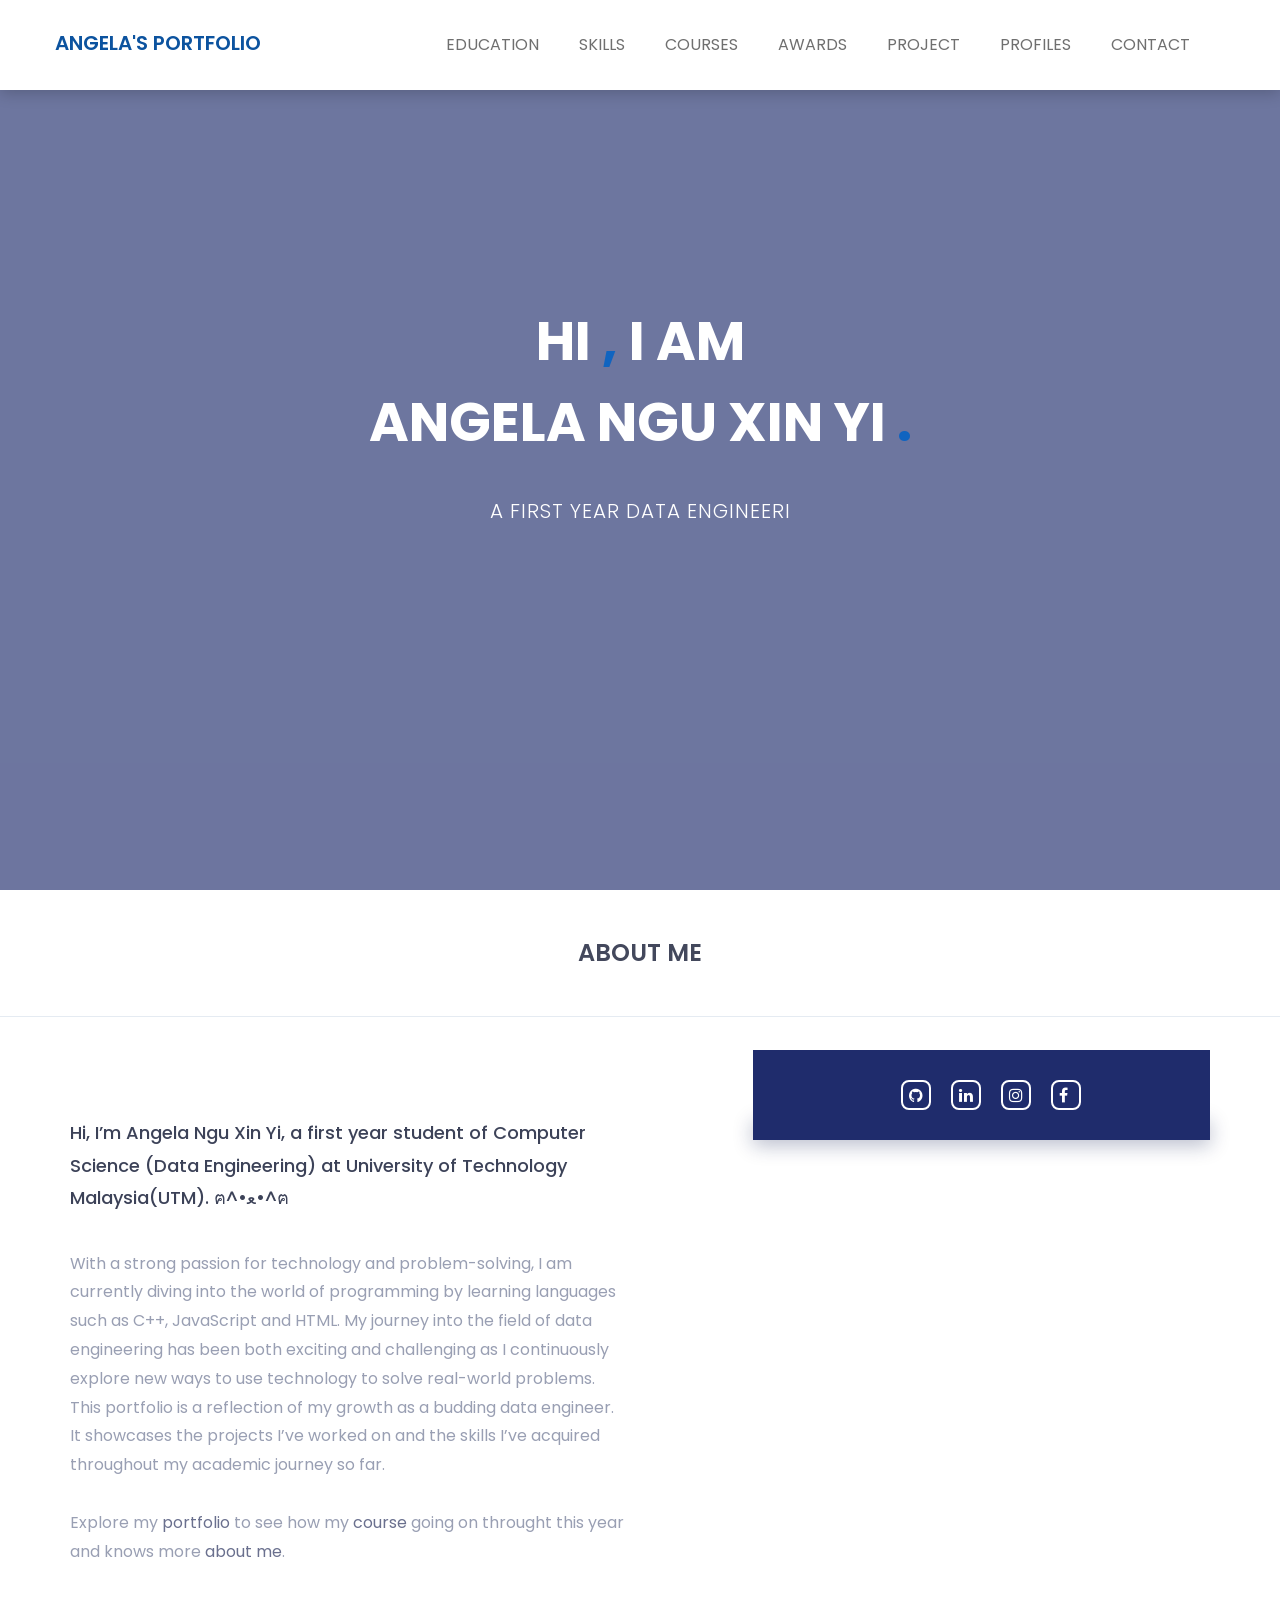
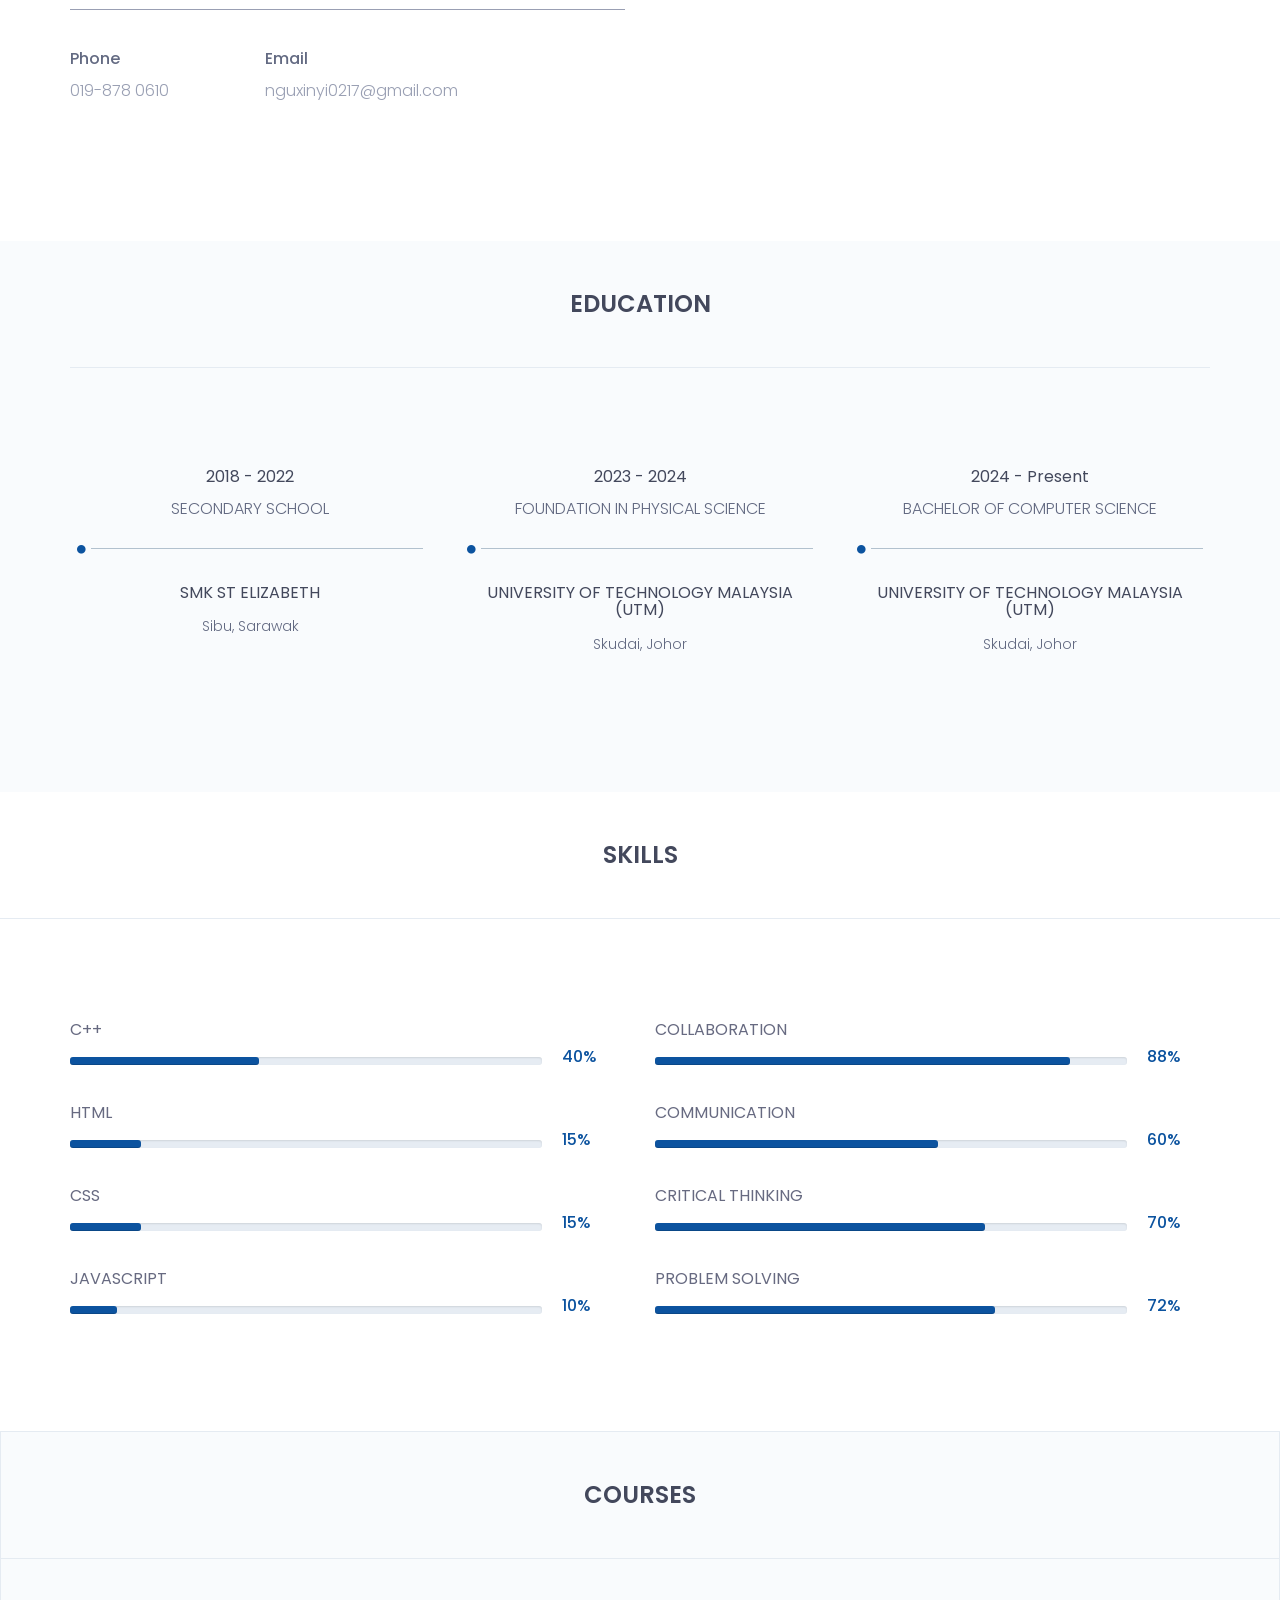
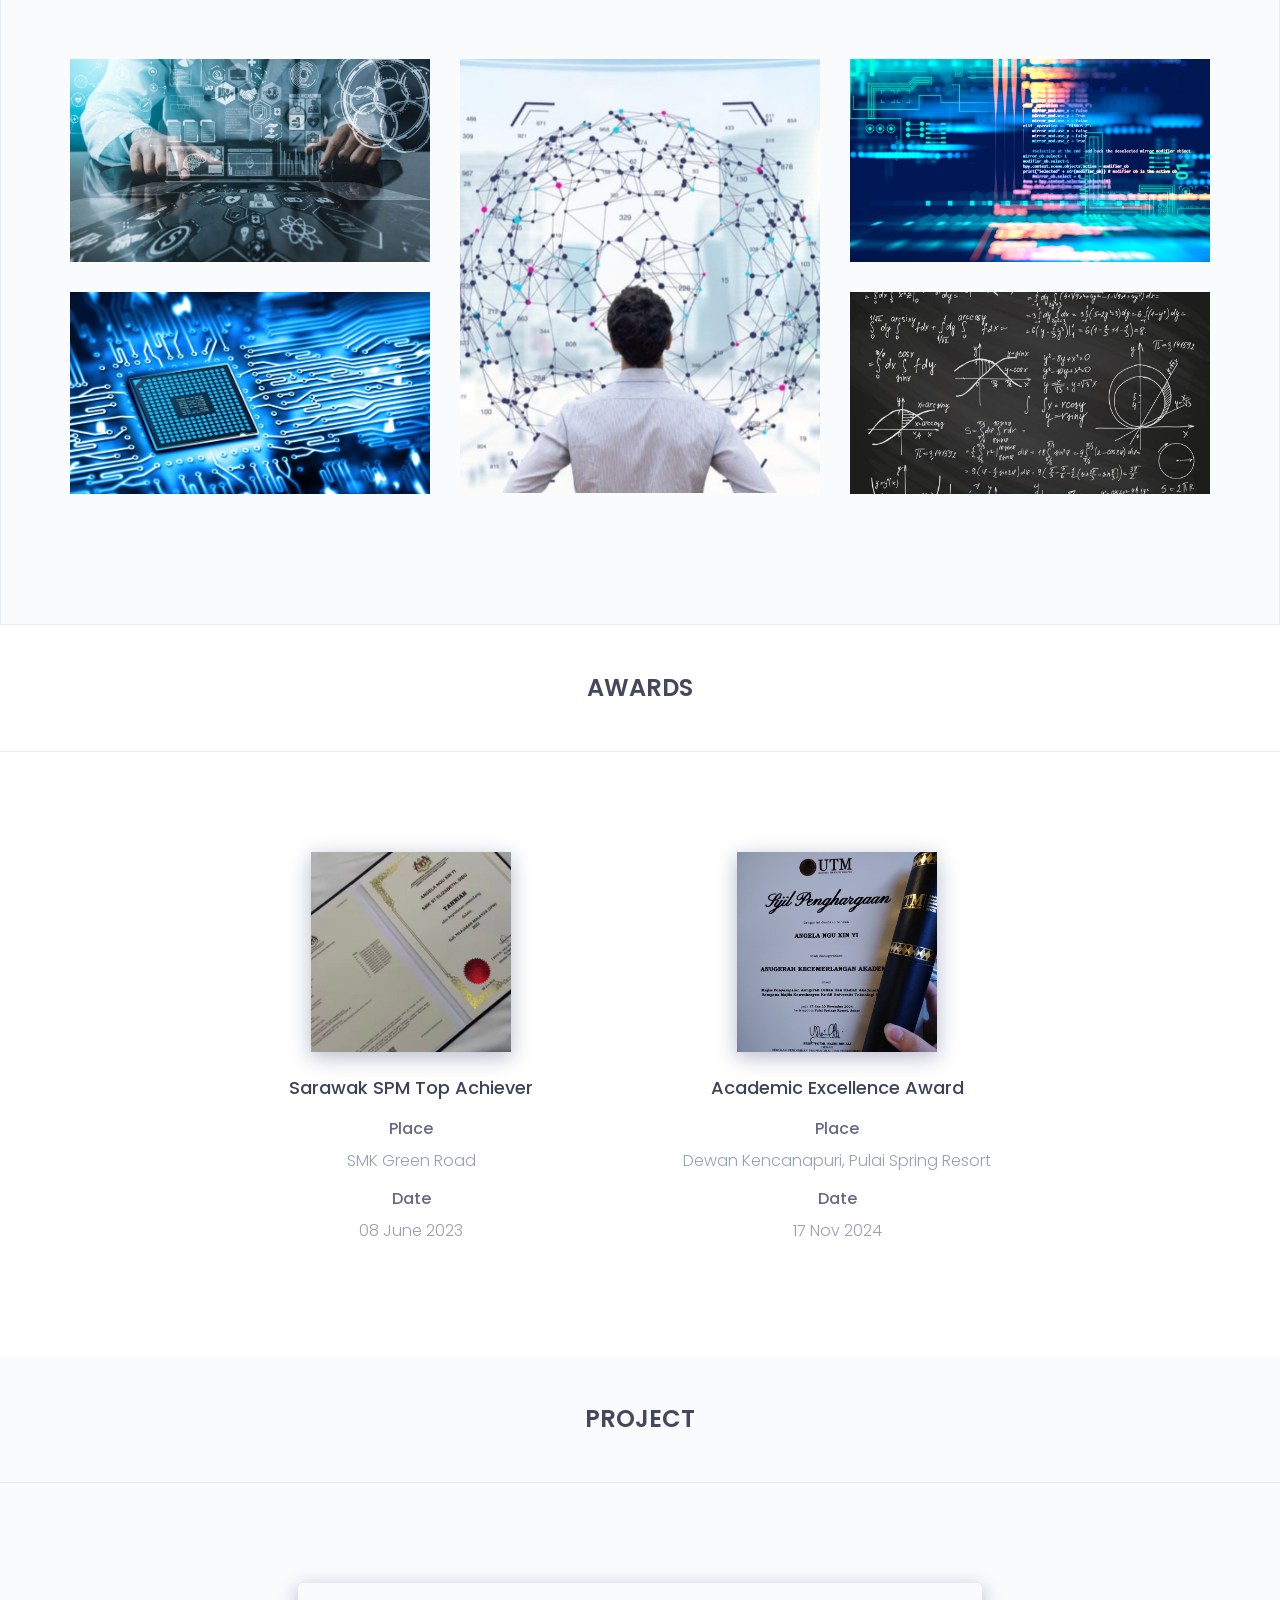
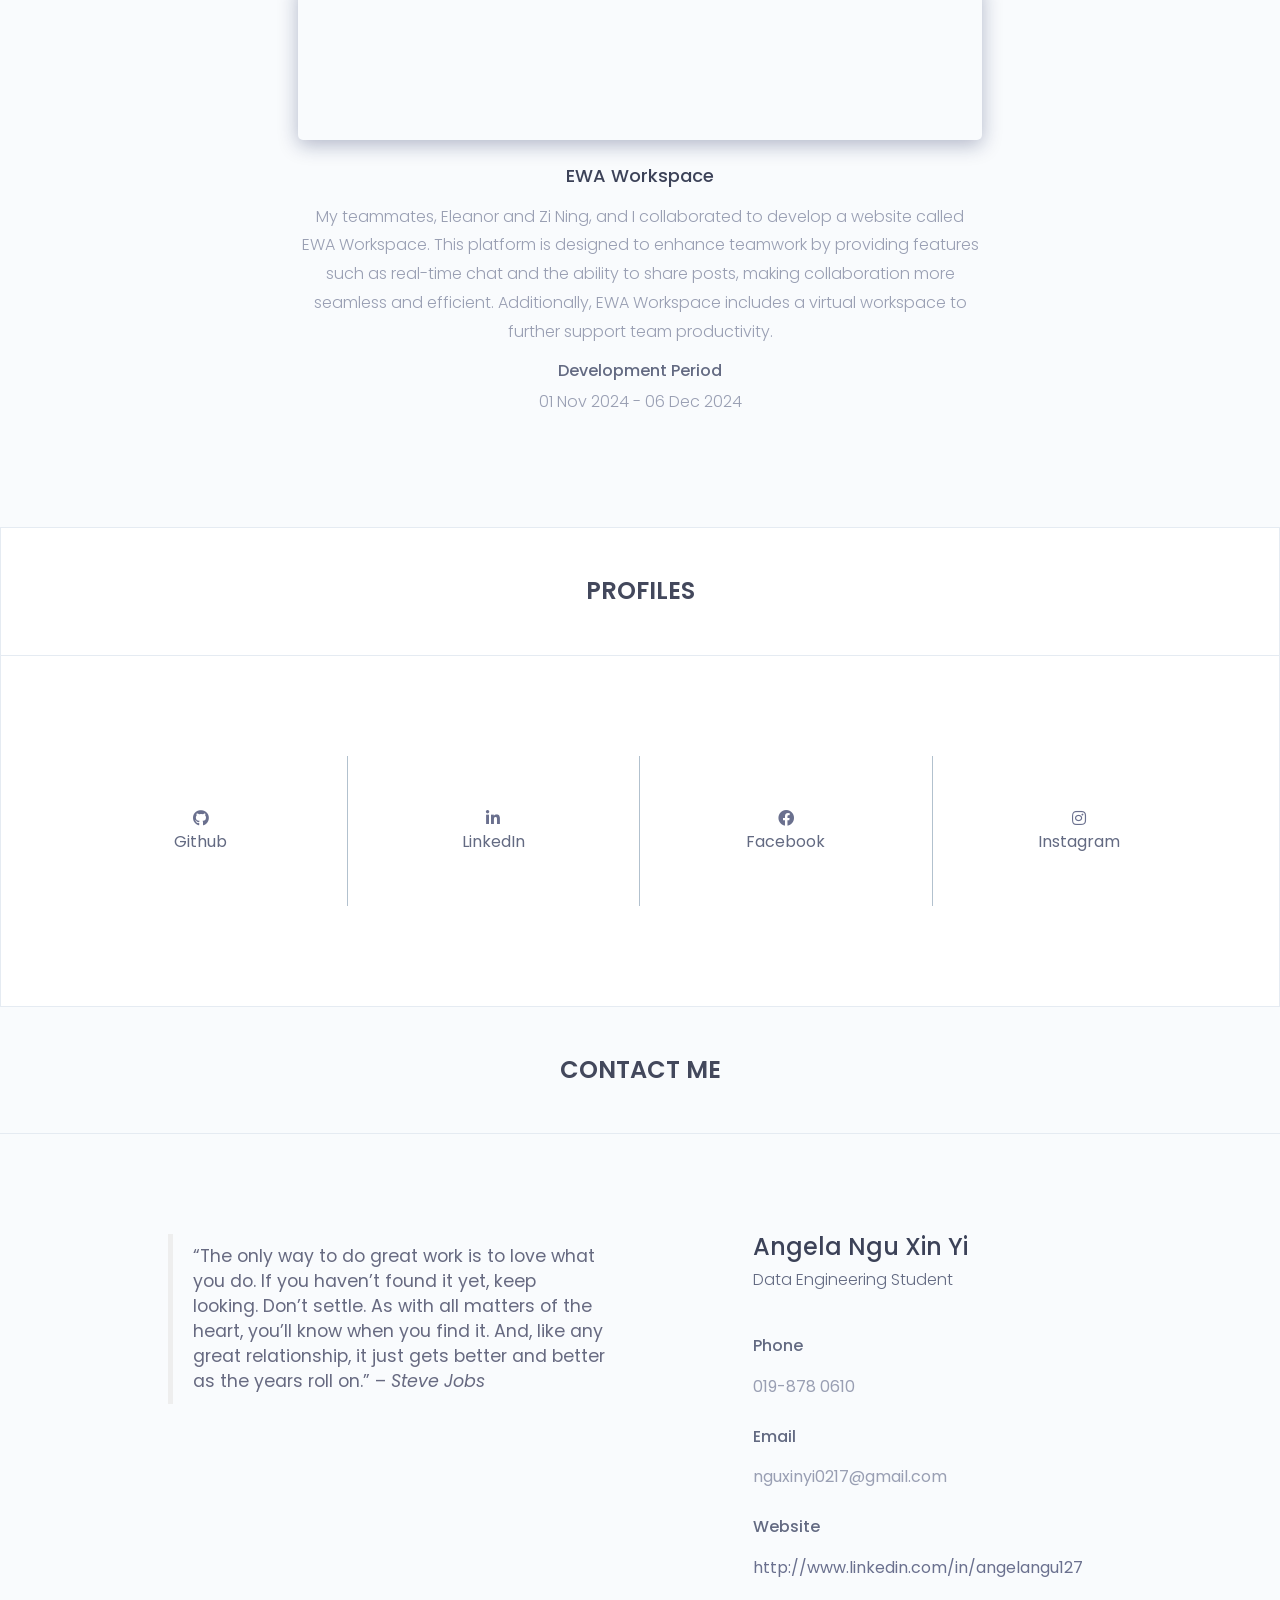
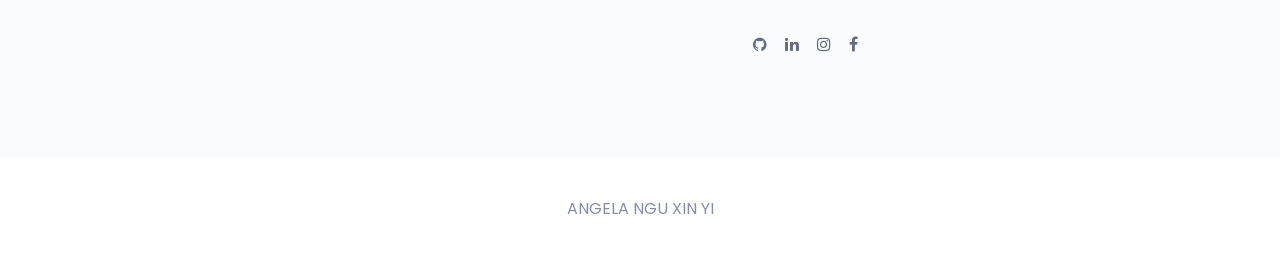
==== commit 3cbf3423: "Update index.html" ====
--- a/index.html
+++ b/index.html
@@ -529,7 +529,7 @@
 									<div class="item">
 										<img src="assets/images/portfolio/ds.jpg" alt="portfolio image"/>
 										<div class="isotope-overlay">
-											<a href="https://github.com/Angela127/Year-1/tree/d0bb3bac24ace516066c95e475de292e4977f04f/Discrete%20Structure">
+											<a href="https://github.com/Angela127/Year-1/tree/main/Discrete%20Structure">
 												Discrete Structure
 											</a>
 										</div><!-- /.isotope-overlay -->
--- a/assets/css/style.css
+++ b/assets/css/style.css
@@ -349,41 +349,51 @@
 --------------------------------------*/
 
 .education {
-    background:  #f9fbfd;
-    padding-top:  50px;
+    background: #f9fbfd;
+    padding-top: 50px;
 }
 .education-horizontal-timeline {
     padding: 80px 0;
 }
-
-/*.education-horizontal-timeline*/
-.education-horizontal-timeline .col-sm-4 {padding:0 2px;}
-
-.single-horizontal-timeline .experience-time h3{text-transform: capitalize;}
-.single-horizontal-timeline .experience-time h3 span{text-transform:lowercase;}
-.single-horizontal-timeline .timeline-content h5 {margin: 15px 0;}
-.single-horizontal-timeline p {color: #999fb3;max-width: 335px;}
-
-/*.timeline-horizontal-border*/
+.education-horizontal-timeline .col-sm-4 {
+    padding: 0 2px;
+}
+.single-horizontal-timeline {
+    text-align: center;
+    padding: 20px;
+    /*border: 1px solid #ddd;*/
+    border-radius: 10px;
+    margin-bottom: 20px;
+    cursor: pointer;
+    transition: transform 0.3s;
+}
+.single-horizontal-timeline:hover {
+    transform: scale(1.05);
+    box-shadow: 0px 4px 20px rgba(0, 0, 0, 0.2);
+}
 .timeline-horizontal-border {
-    display:  flex;
+    display: flex;
     align-items: center;
     padding: 26px 0 30px;
 }
 .timeline-horizontal-border i {
-    font-size:  10px;
+    font-size: 10px;
     color: #0c539f;
-    margin-right:  5px;
+    margin-right: 5px;
 }
 span.single-timeline-horizontal {
-    display:  inline-block;
+    display: inline-block;
     background: #b2c1ce;
-    height:  1px;
-    width: 380px;
-}
-span.single-timeline-horizontal.spacial-horizontal-line {width: 340px;}
-/*.timeline-horizontal-border*/
-
+    height: 1px;
+    width: 400px;
+}
+span.single-timeline-horizontal.spacial-horizontal-line {
+    width: 340px;
+}
+.modal-header {
+    background-color: #0c539f;
+    color: white;
+}
 /*.education-horizontal-timeline*/
 
 /*-------------------------------------
@@ -1050,4 +1060,4 @@
     0%   {bottom:0px;}
     100%  {bottom:7px;}
 }
-/*========================Thank you=================+/*========================Thank you=================
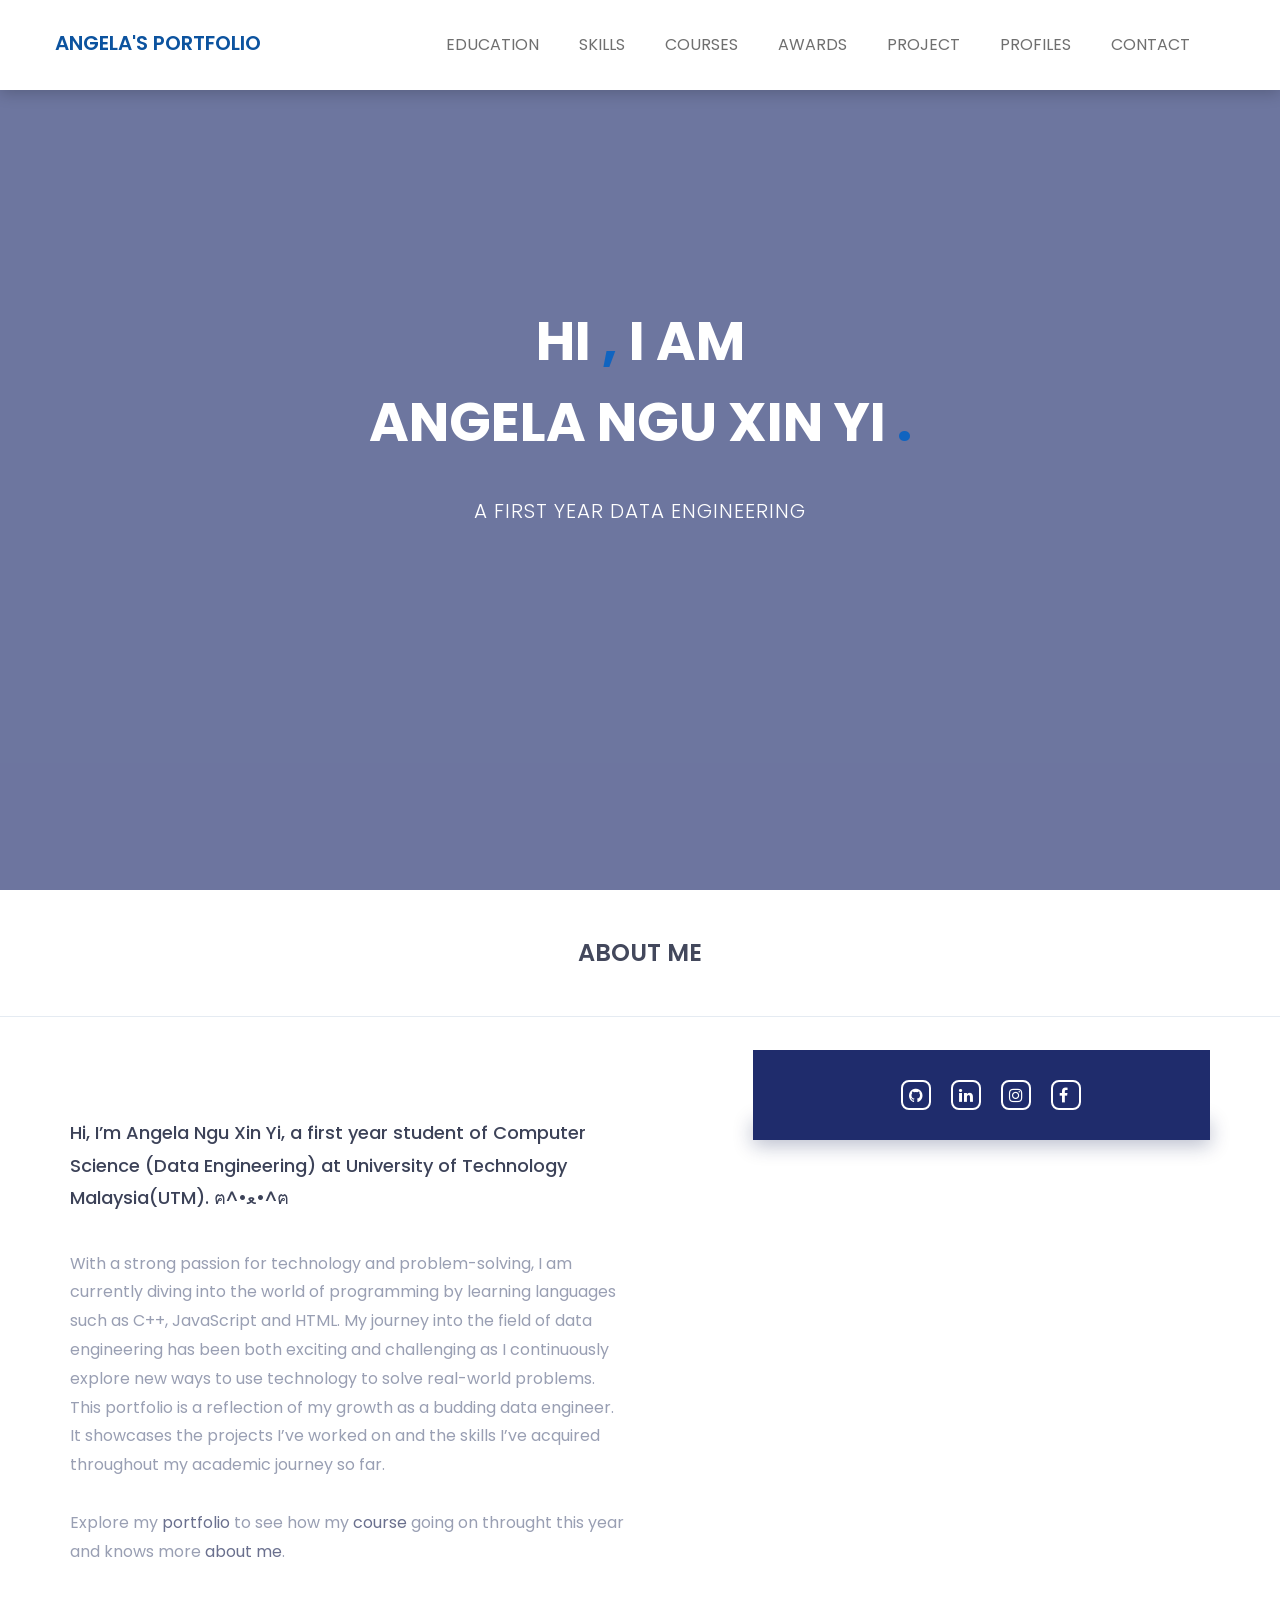
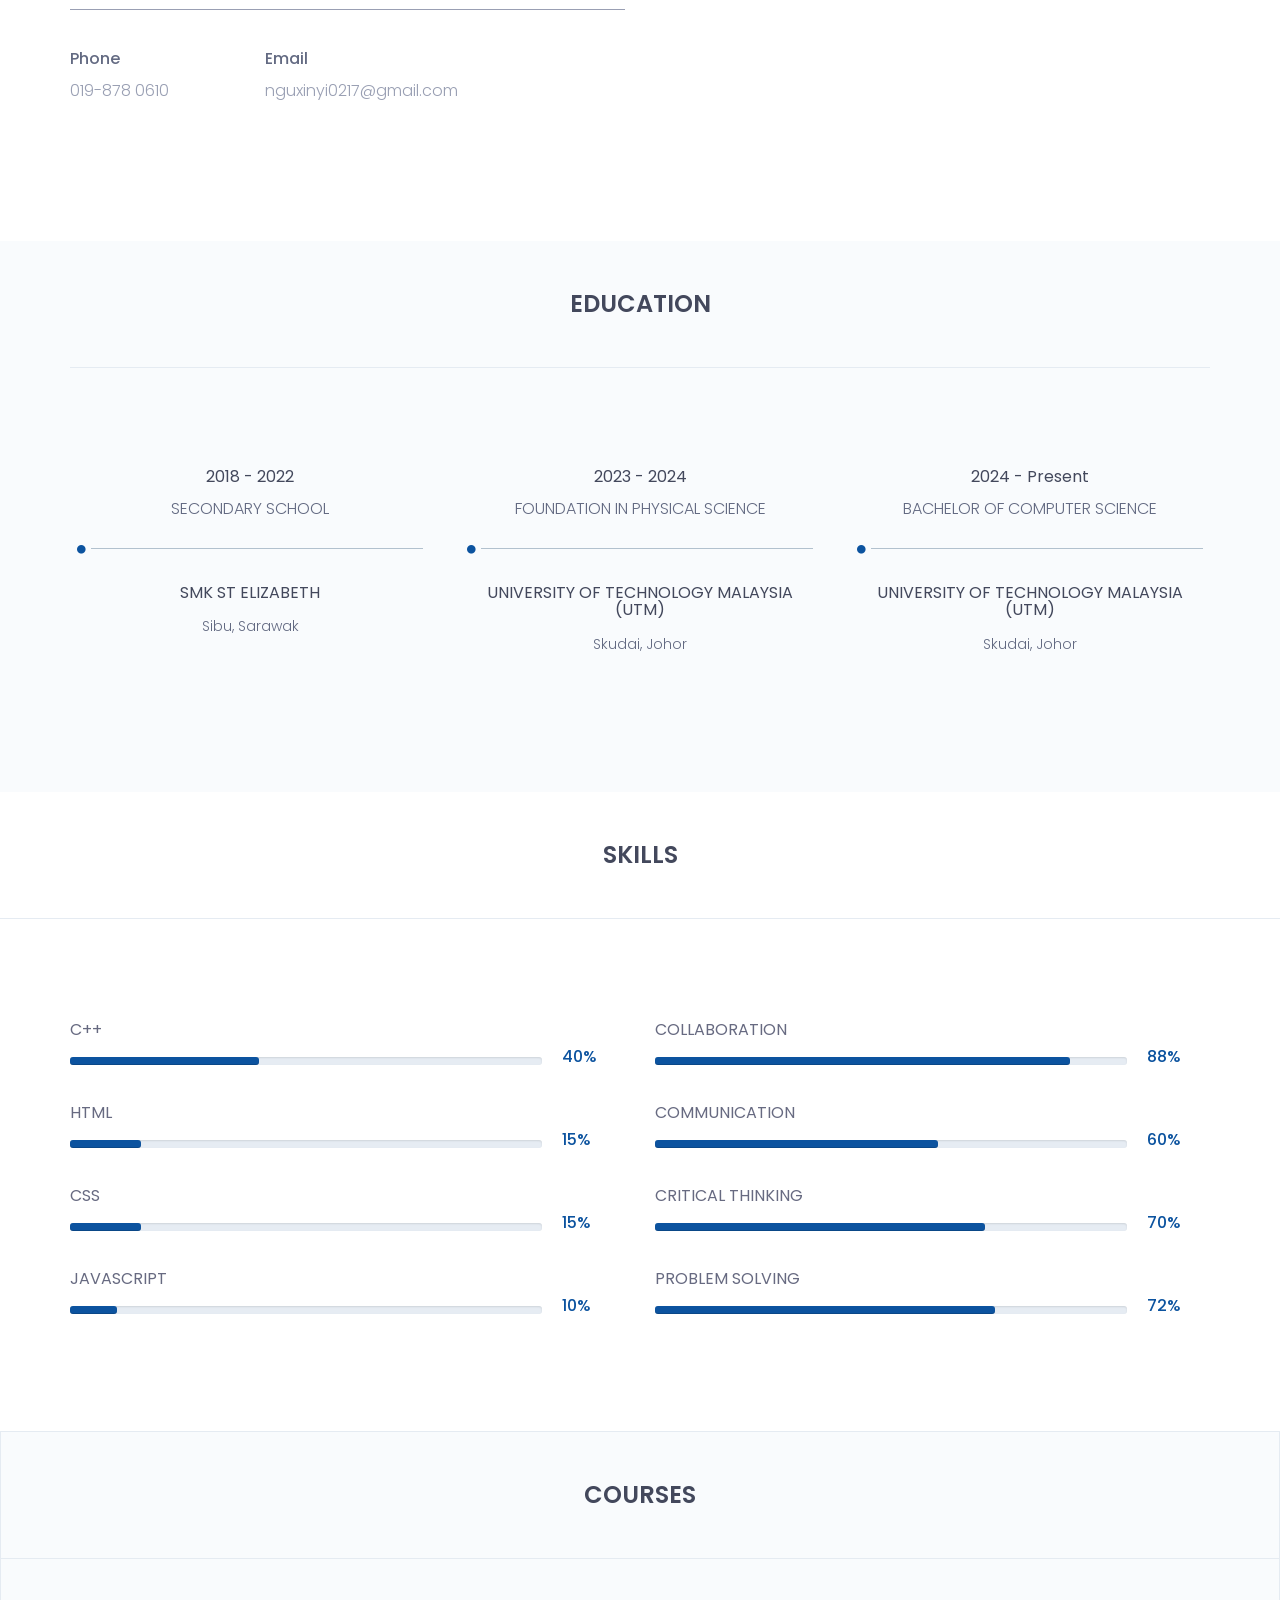
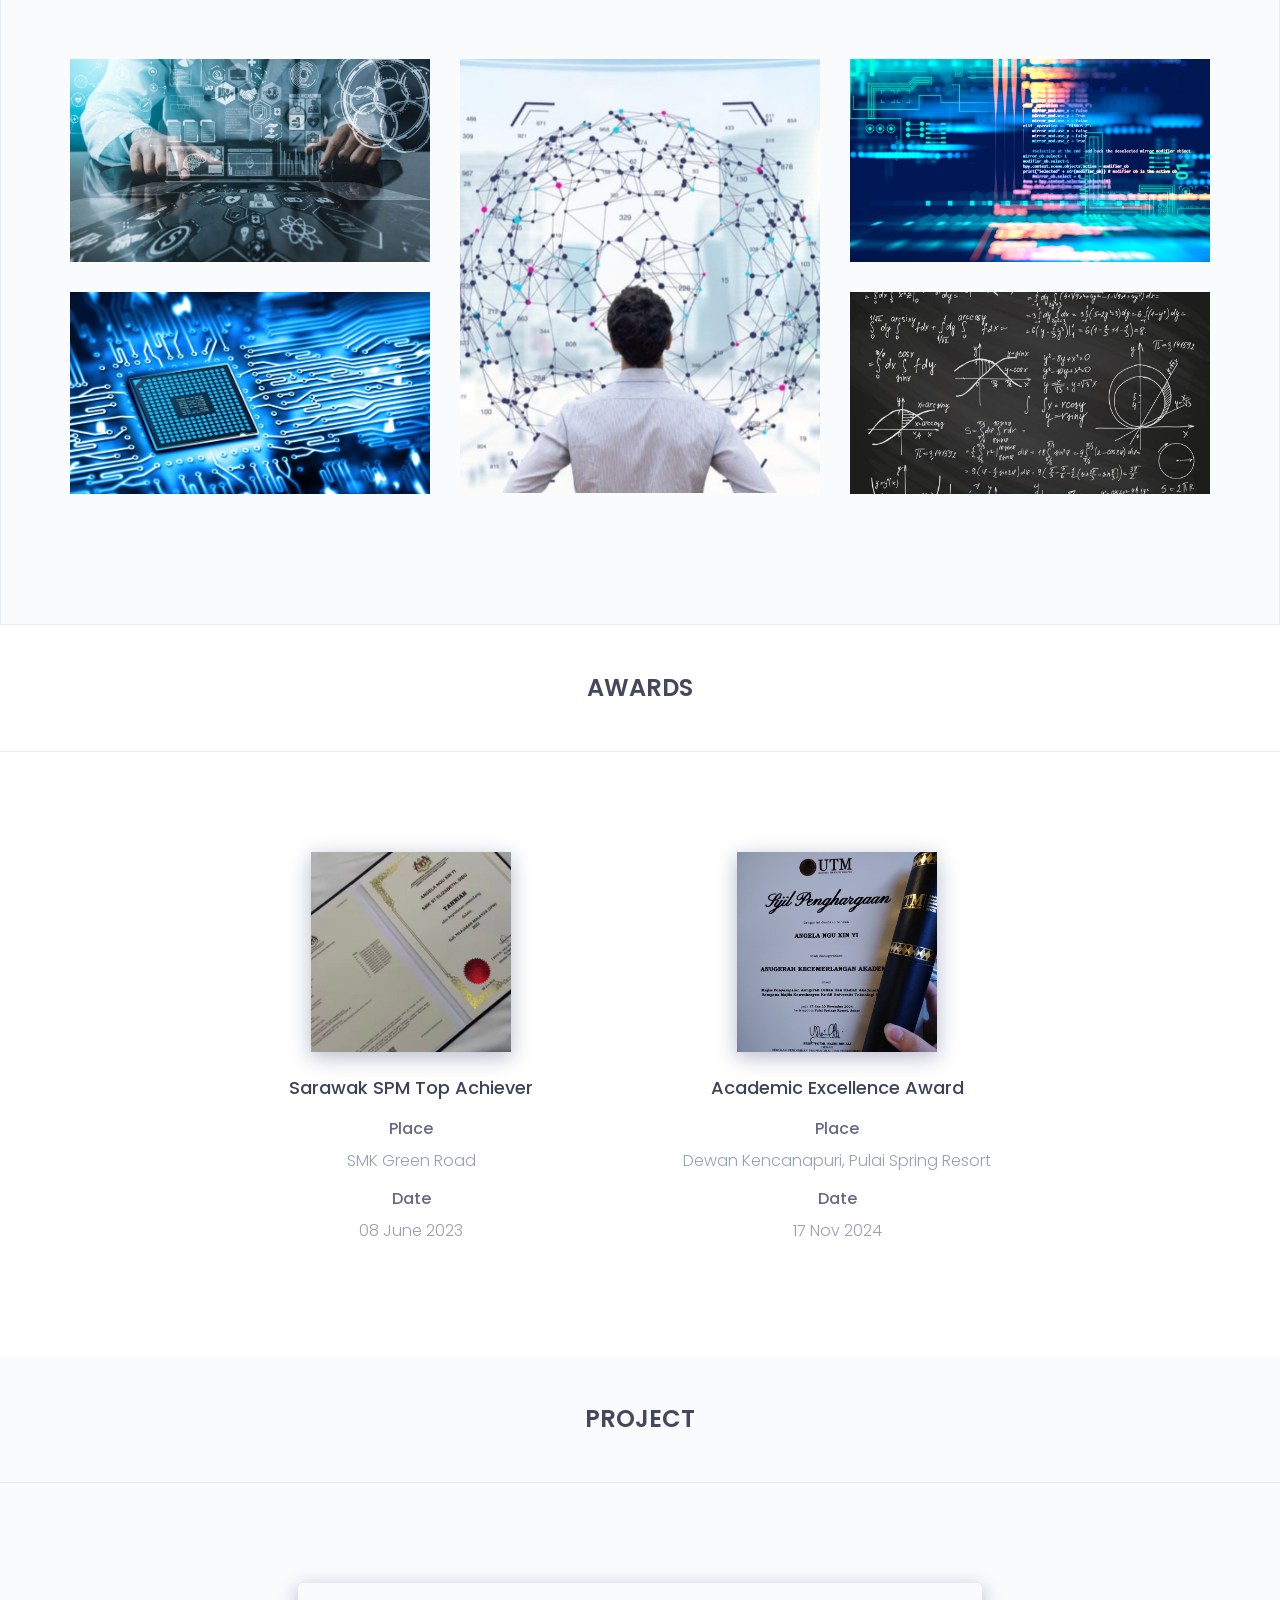
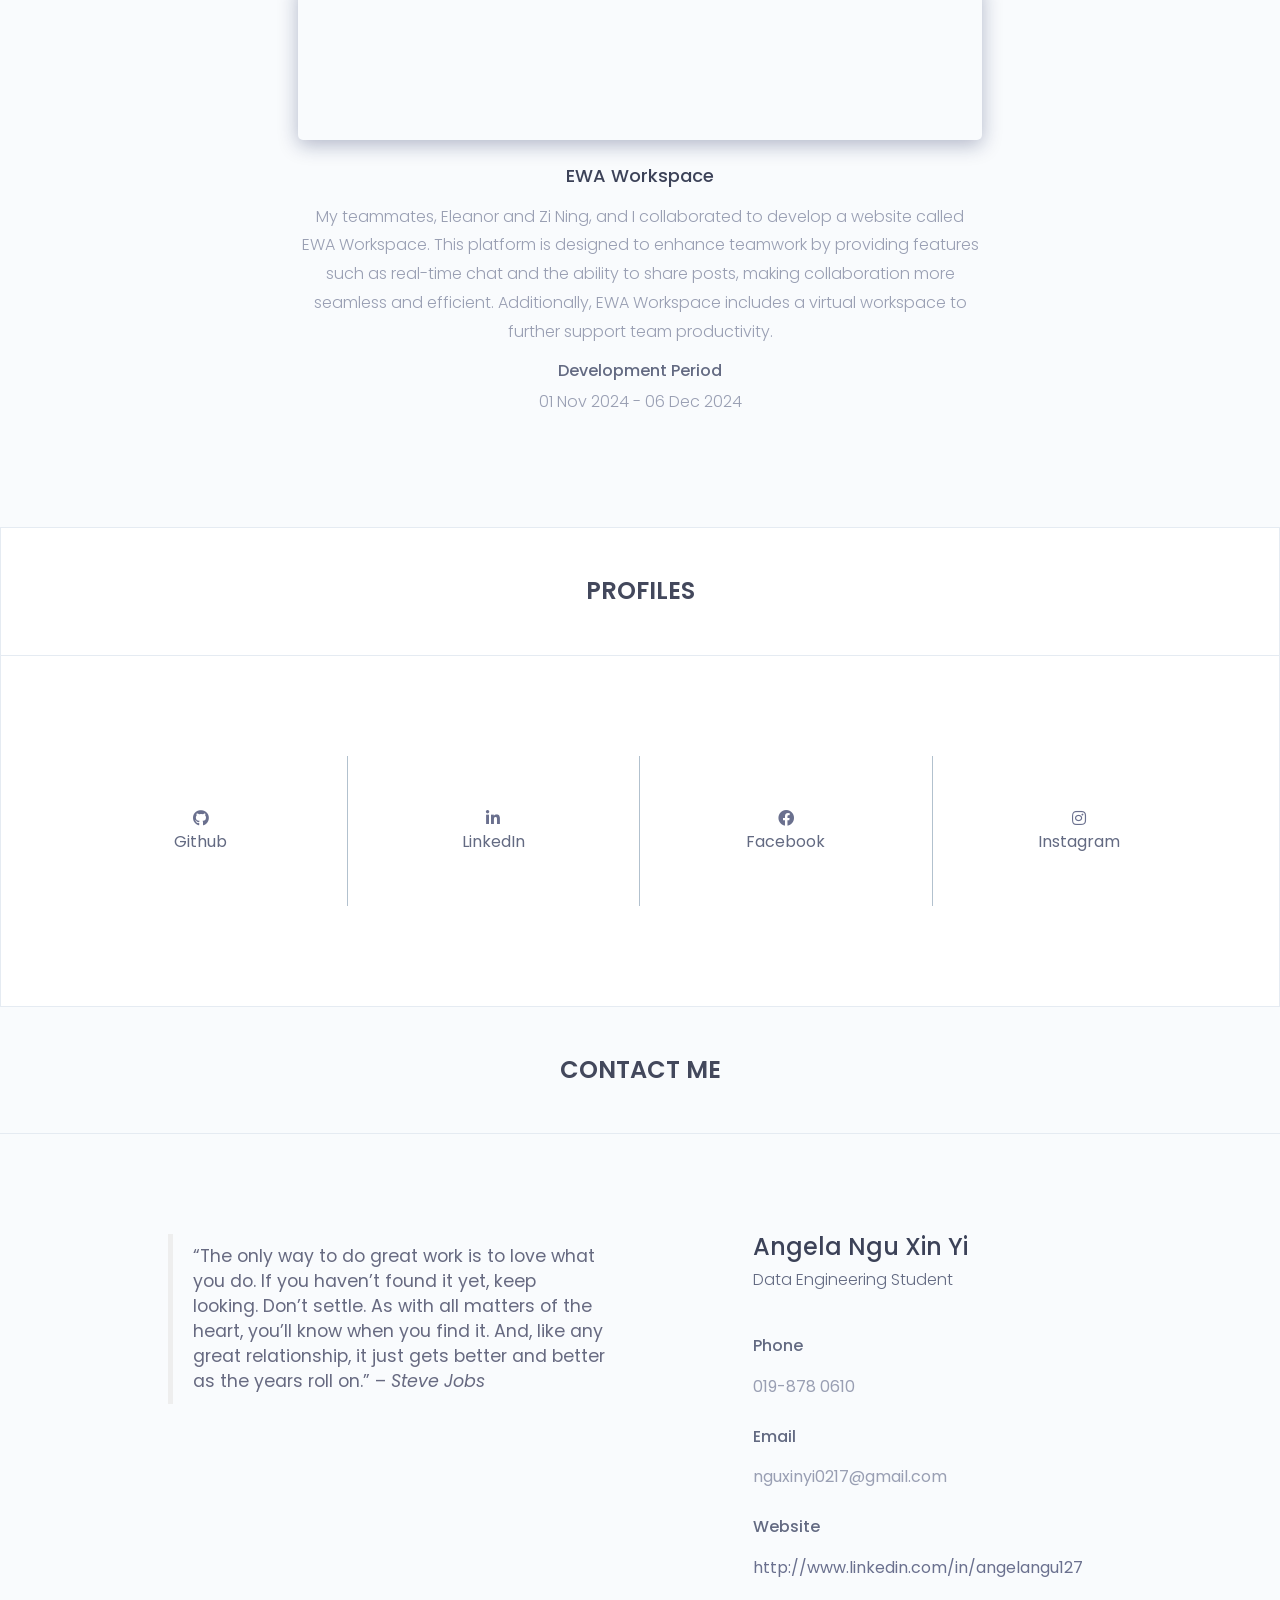
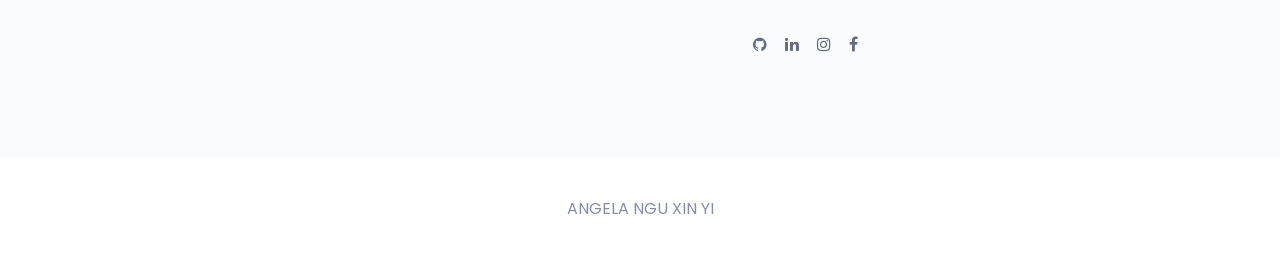
==== commit fee50711: "Update index.html" ====
--- a/index.html
+++ b/index.html
@@ -491,7 +491,7 @@
 									<div class="item">
 										<img src="assets/images/portfolio/tis.jpg" alt="portfolio image"/>
 										<div class="isotope-overlay">
-											<a href="https://github.com/Angela127/Year-1/tree/d0bb3bac24ace516066c95e475de292e4977f04f/Technology%20and%20Information%20System">
+											<a href="https://github.com/Angela127/Year-1/tree/main/Technology%20and%20Information%20System">
 												Technology and Information System
 											</a>
 										</div><!-- /.isotope-overlay -->
@@ -499,7 +499,7 @@
 									<div class="item">
 										<img src="assets/images/portfolio/dl.jpg" alt="portfolio image"/>
 										<div class="isotope-overlay">
-											<a href="https://github.com/Angela127/Year-1/tree/d0bb3bac24ace516066c95e475de292e4977f04f/Digital%20Logic">
+											<a href="https://github.com/Angela127/Year-1/tree/main/Digital%20Logic">
 												Digital Logic
 											</a>
 										</div><!-- /.isotope-overlay -->
@@ -510,7 +510,7 @@
 									<div class="item">
 										<img src="assets/images/portfolio/de4.jpg" alt="portfolio image"/>
 										<div class="isotope-overlay">
-											<a href="https://github.com/Angela127/Year-1.git">
+											<a href="https://github.com/Angela127/Year-1/tree/main">
 												SECPH/1
 											</a>
 										</div><!-- /.isotope-overlay -->
@@ -521,7 +521,7 @@
 									<div class="item">
 										<img src="assets/images/portfolio/pt.jpg" alt="portfolio image"/>
 										<div class="isotope-overlay">
-											<a href="https://github.com/Angela127/Year-1/tree/d0bb3bac24ace516066c95e475de292e4977f04f/Programming%20Technique%201">
+											<a href="https://github.com/Angela127/Year-1/tree/main/Programming%20Technique%201">
 												Programming Technique I
 											</a>
 										</div><!-- /.isotope-overlay -->
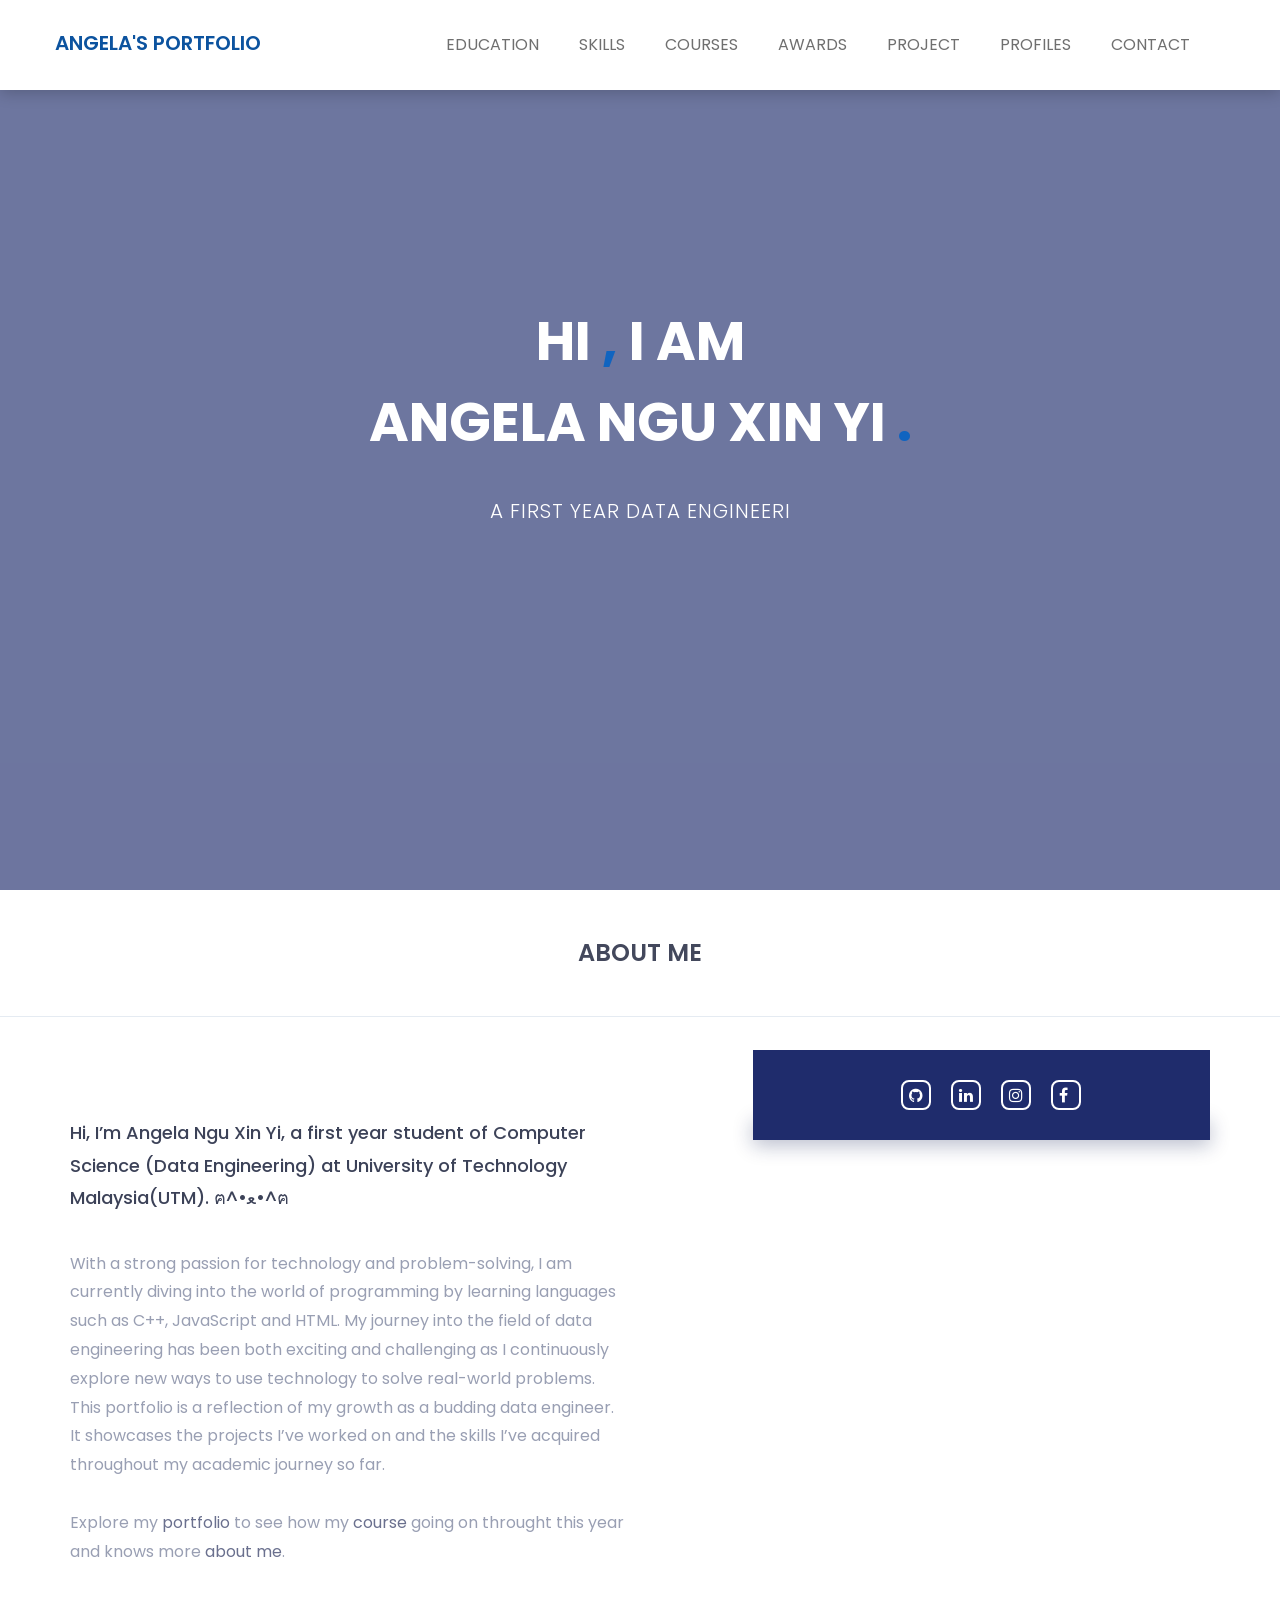
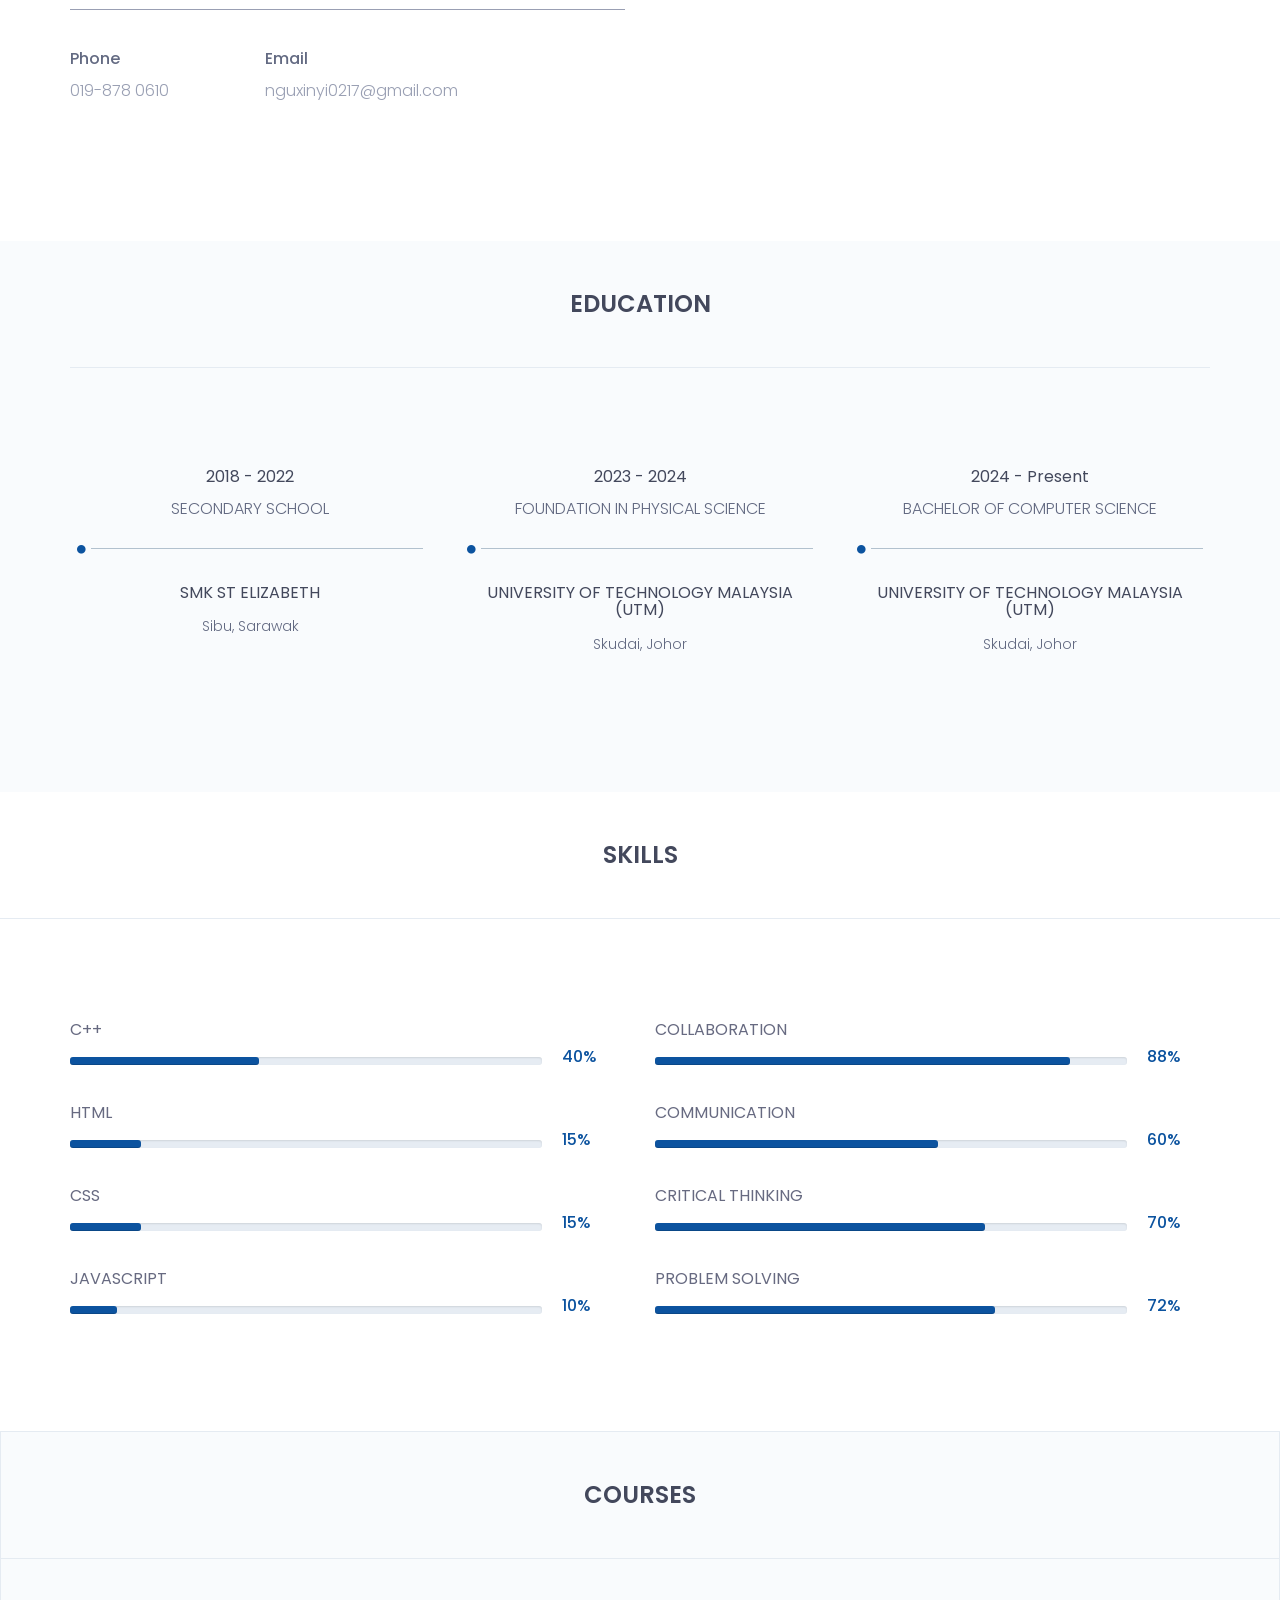
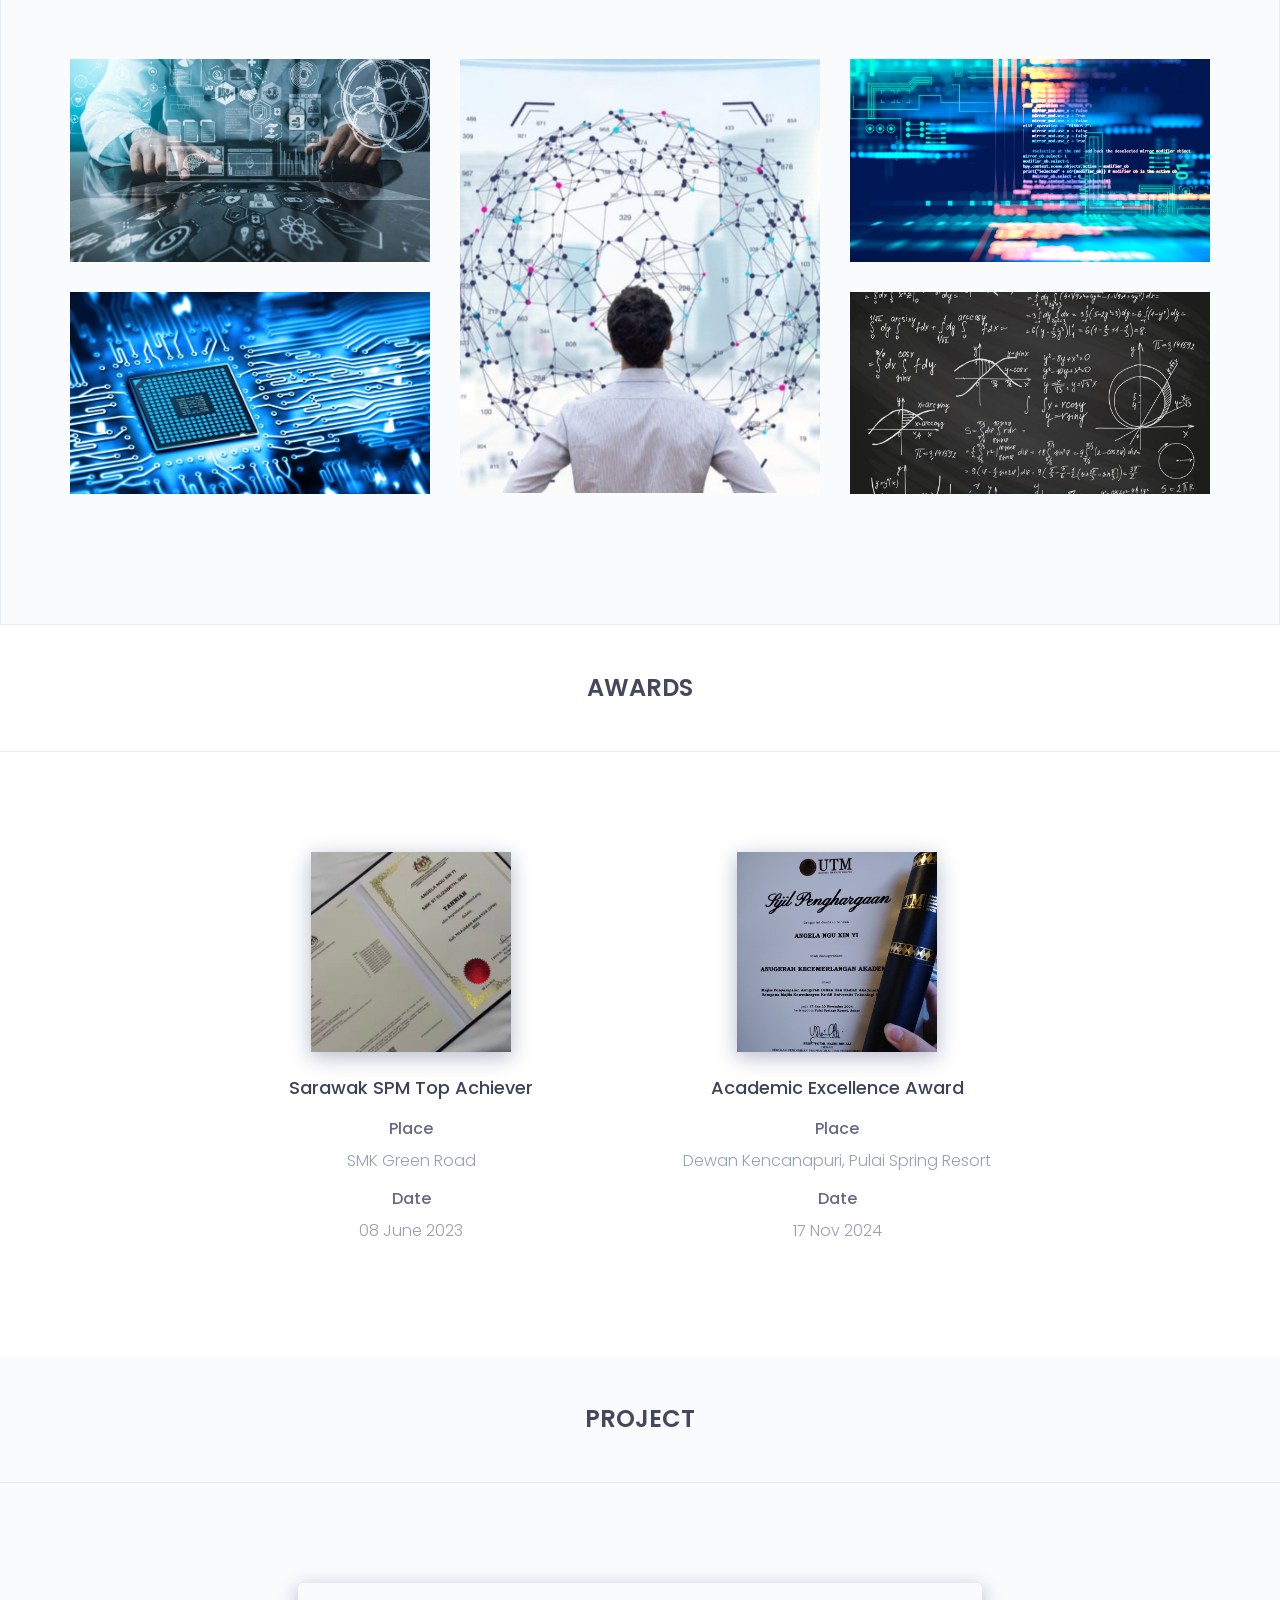
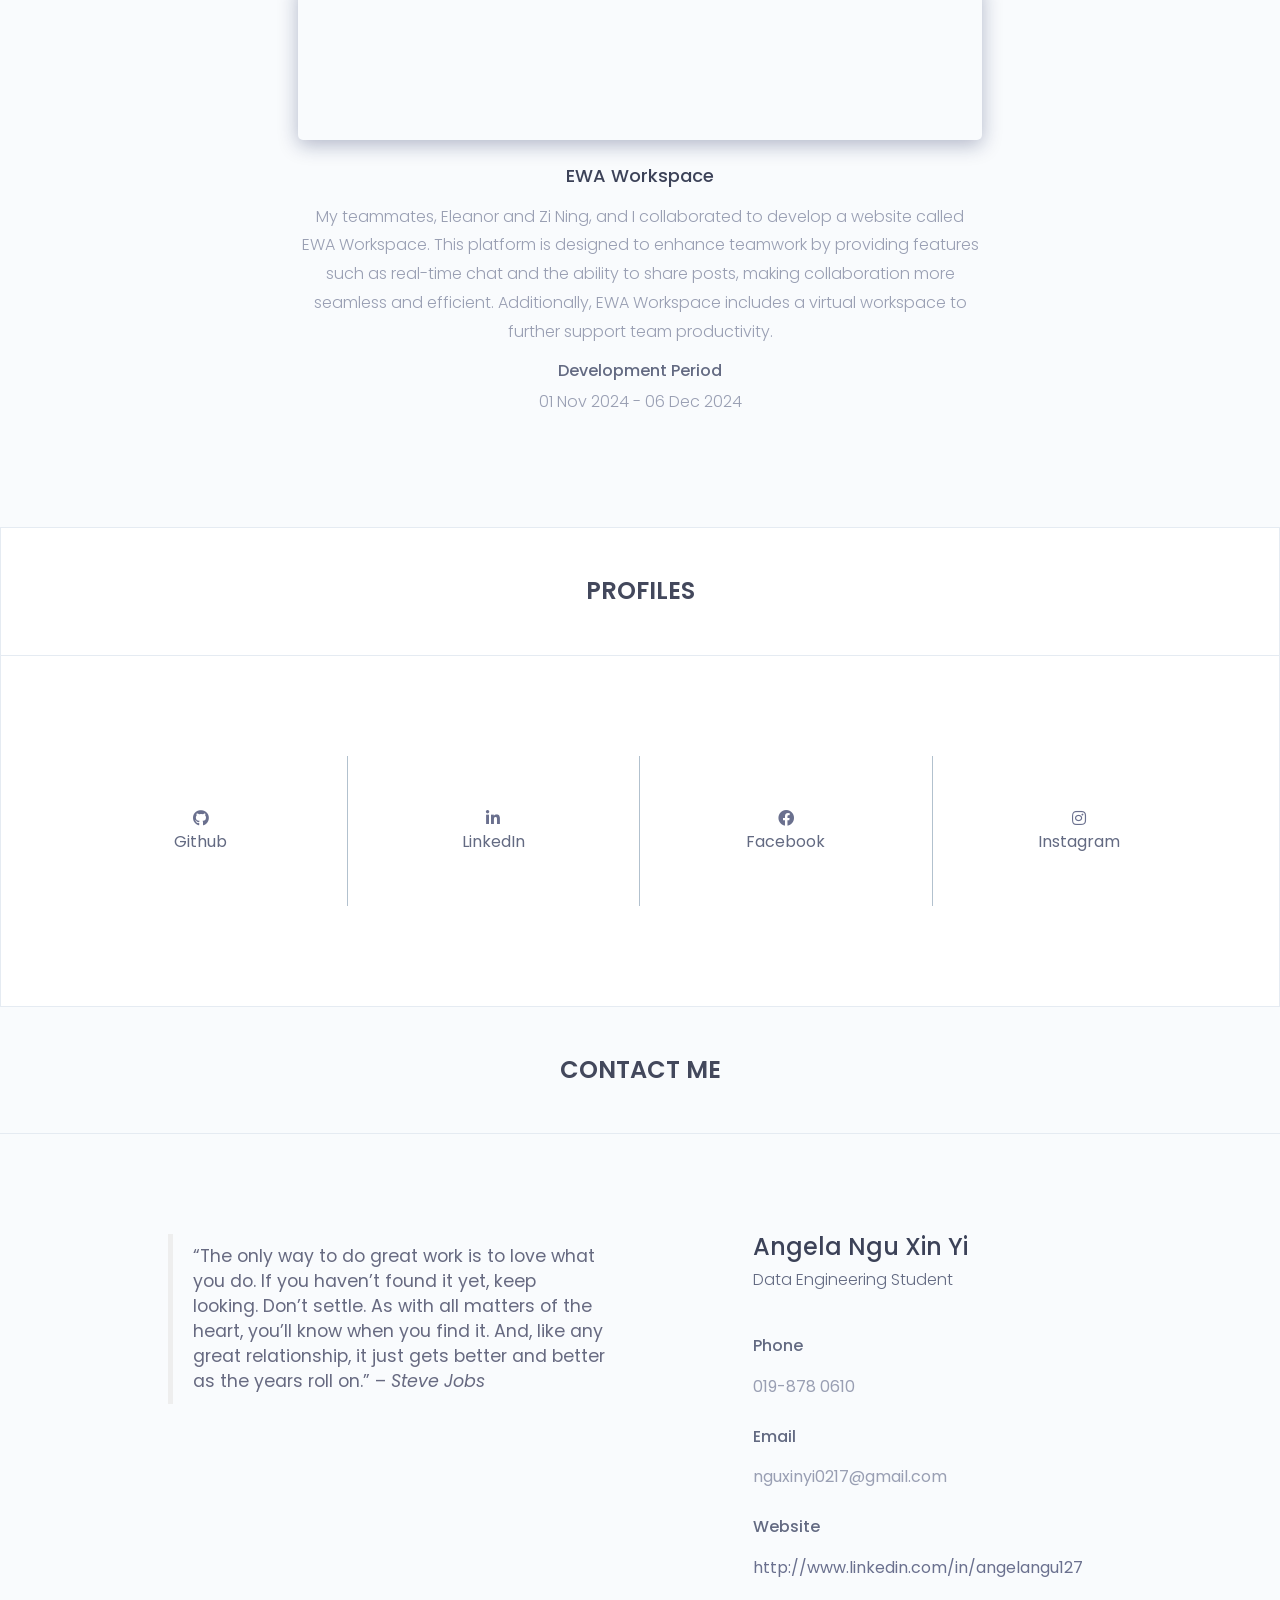
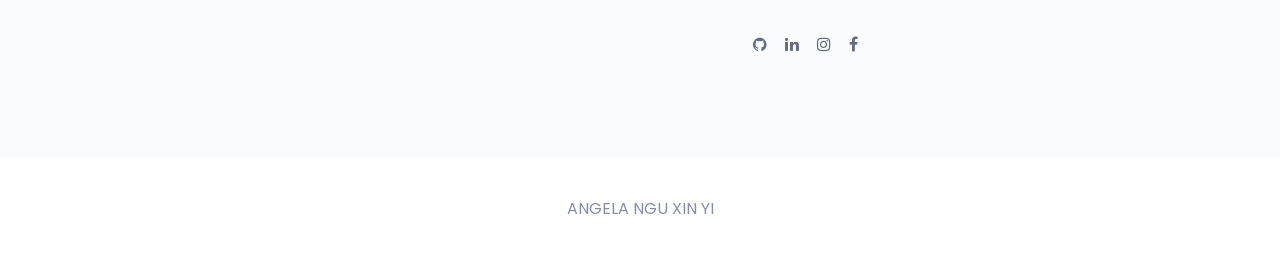
==== commit 87b43c55: "Update index.html" ====
--- a/index.html
+++ b/index.html
@@ -511,7 +511,7 @@
 										<img src="assets/images/portfolio/de4.jpg" alt="portfolio image"/>
 										<div class="isotope-overlay">
 											<a href="https://github.com/Angela127/Year-1/tree/main">
-												SECPH/1
+												Integrity and Anti-corruption
 											</a>
 										</div><!-- /.isotope-overlay -->
 									</div><!-- /.item -->
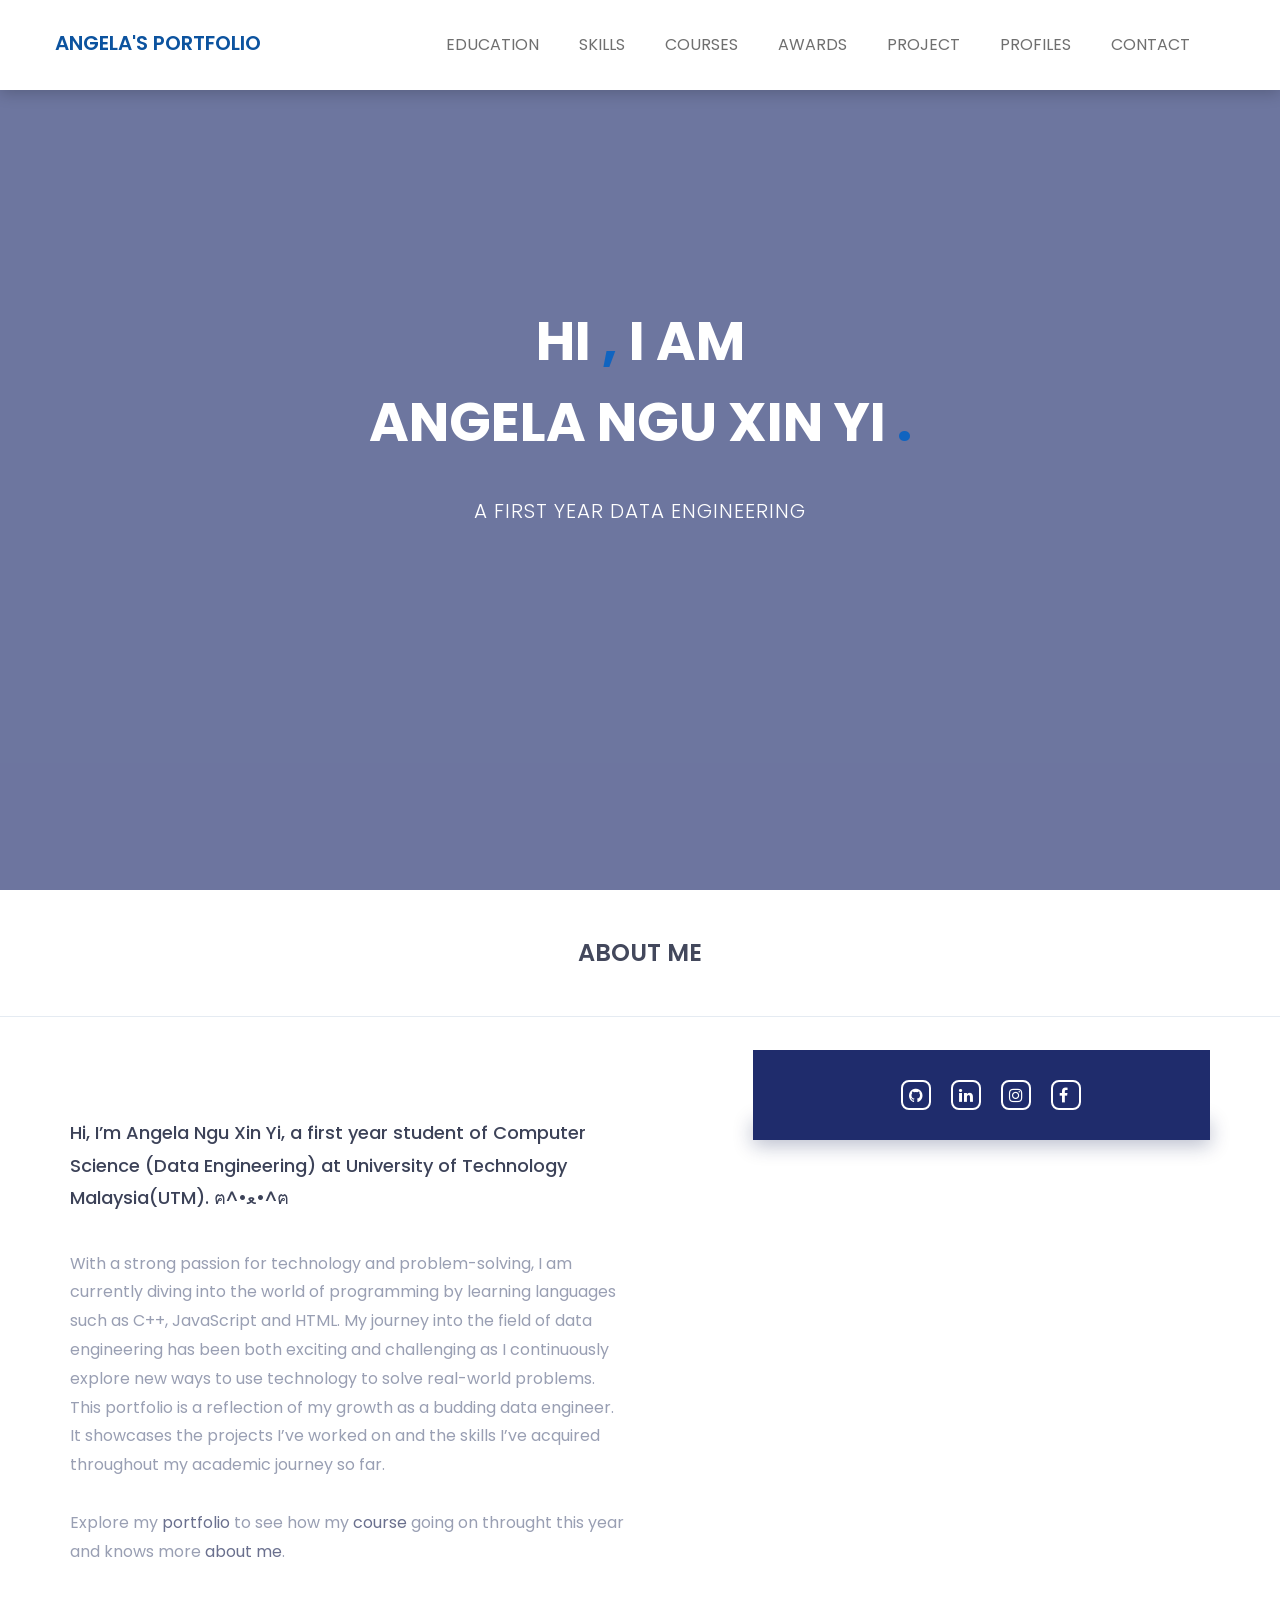
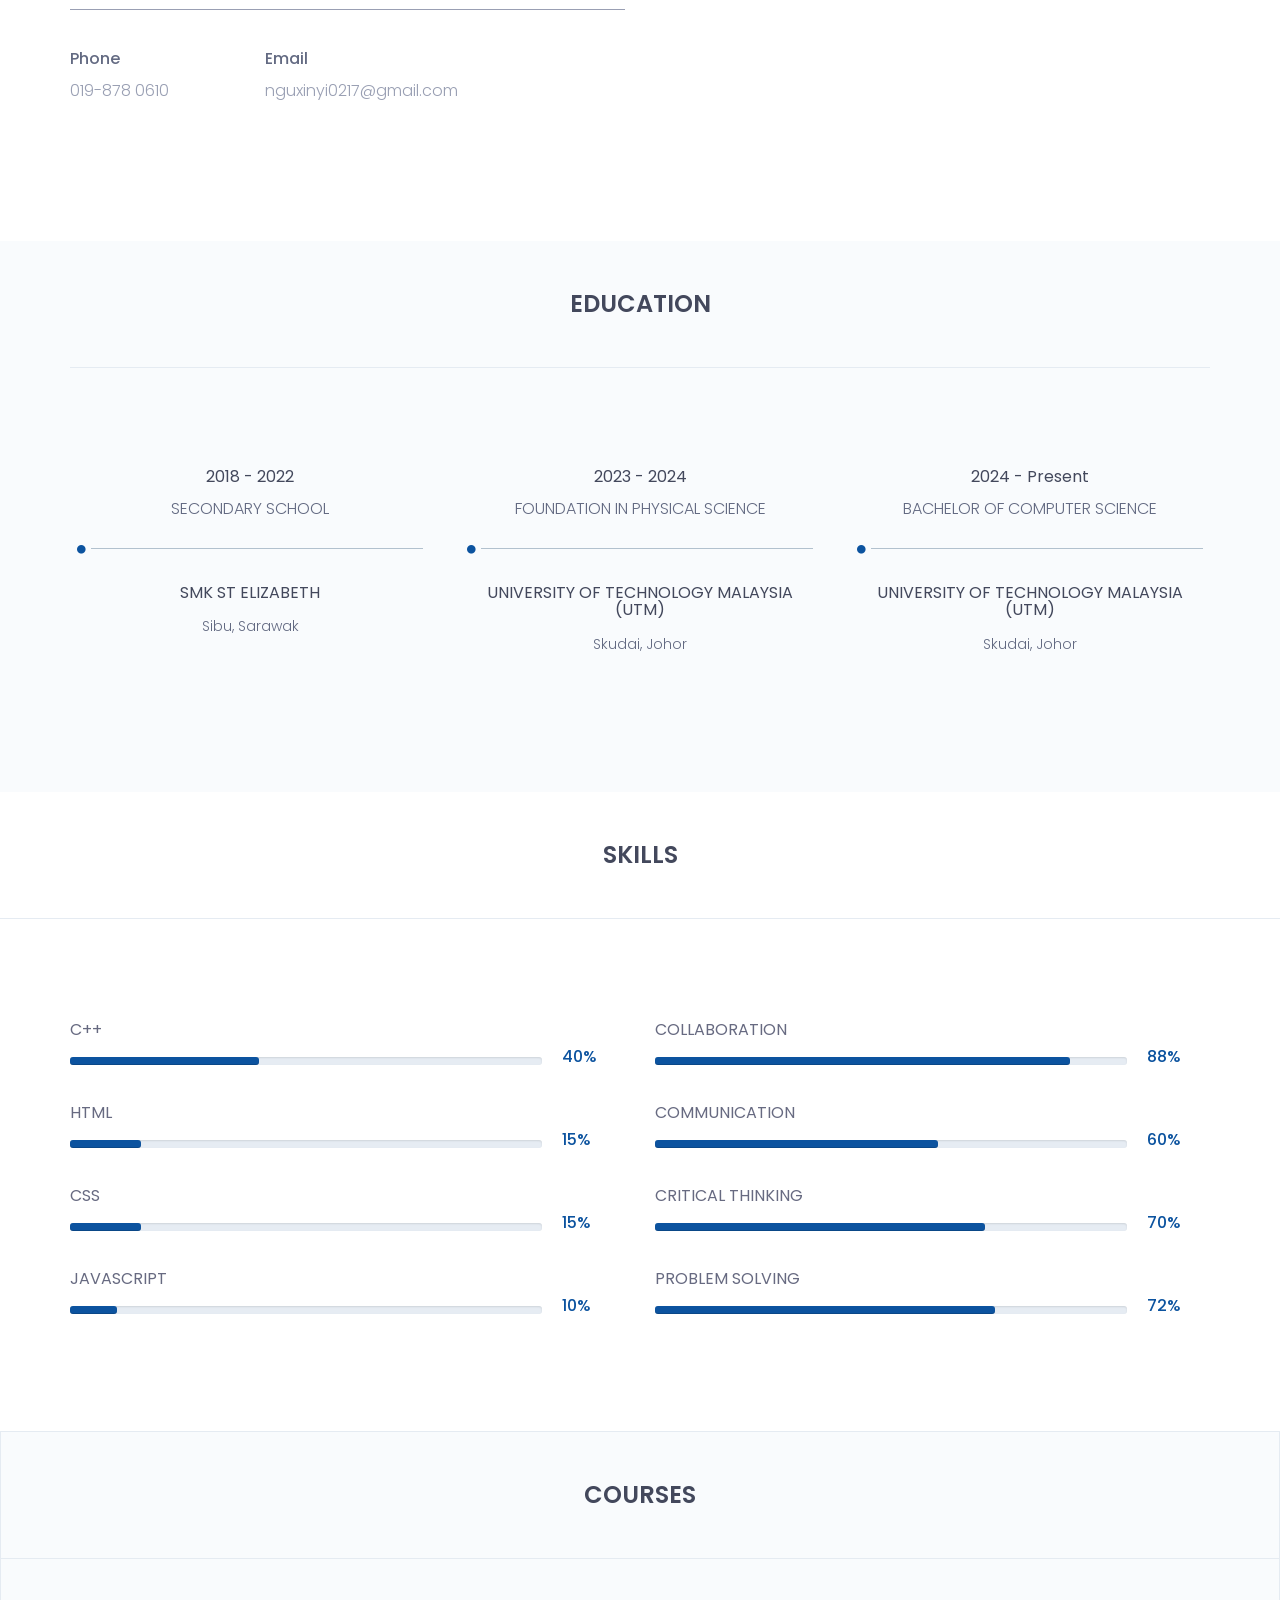
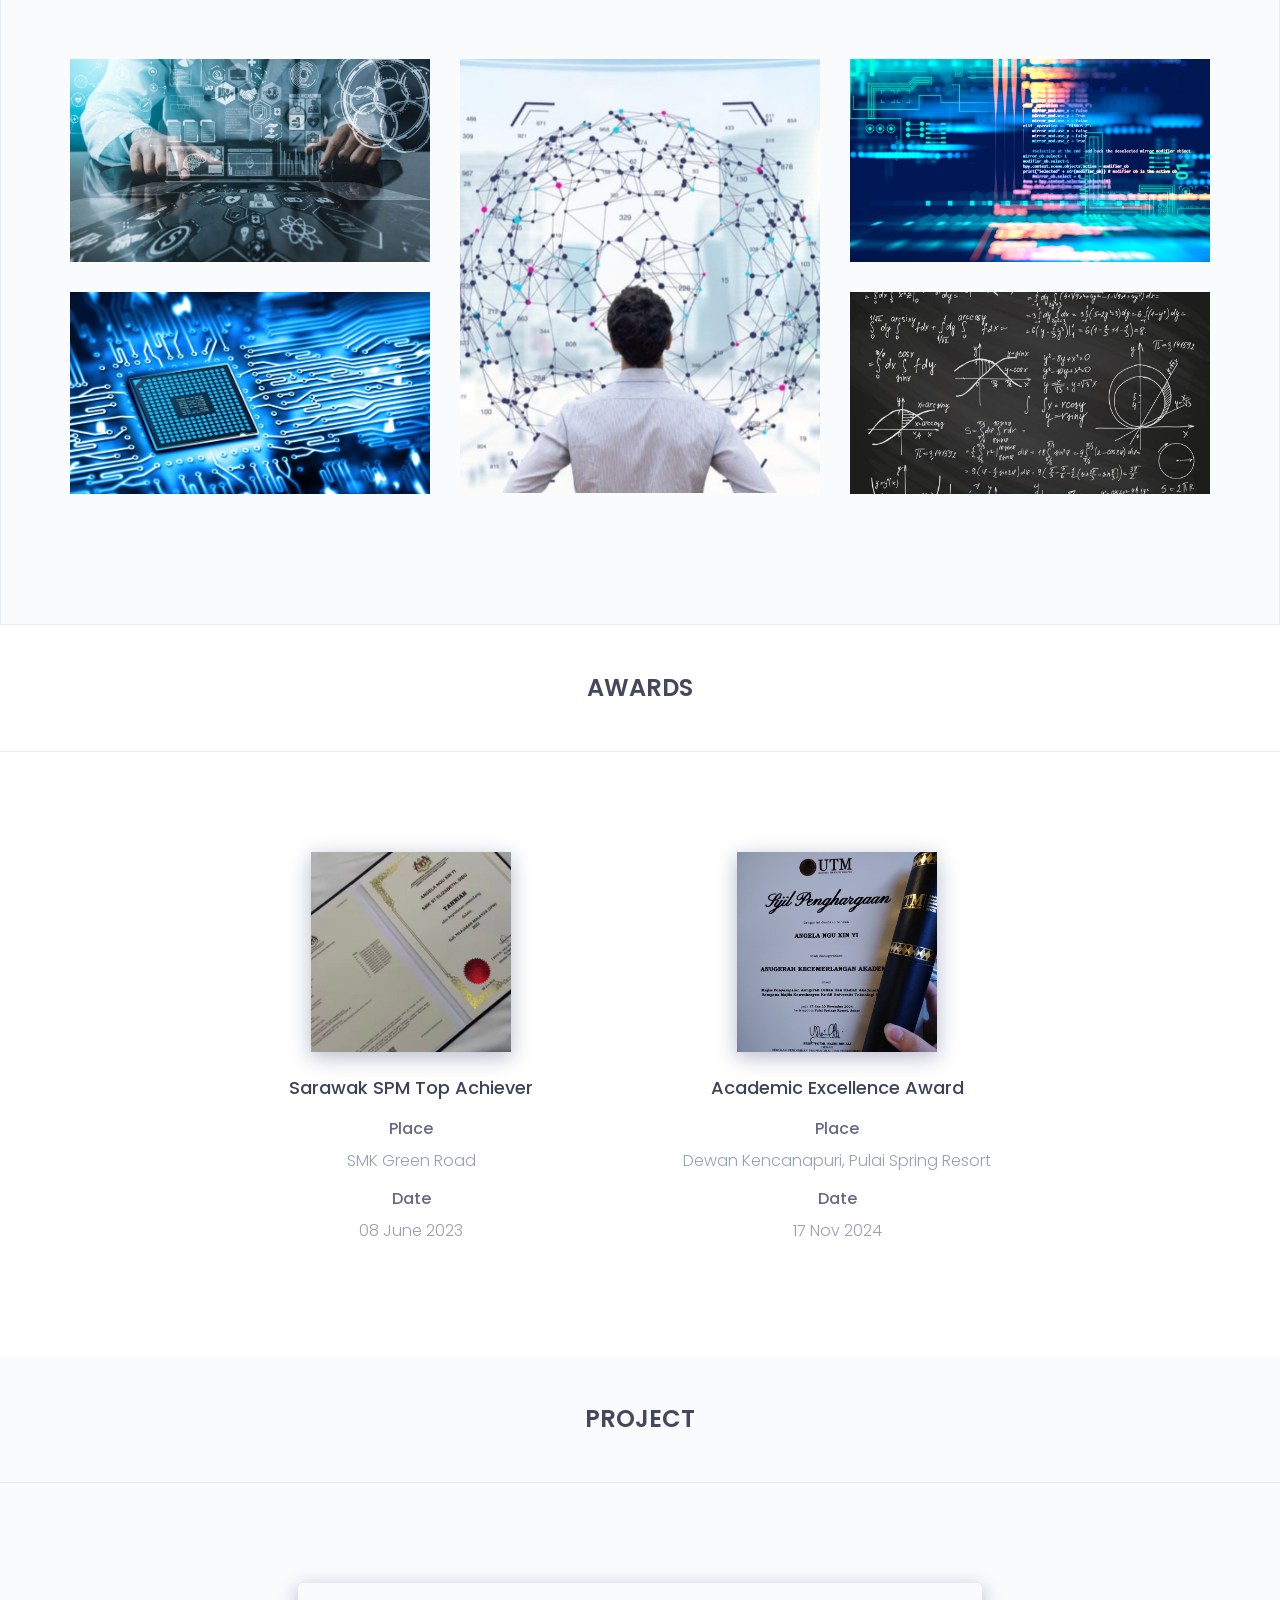
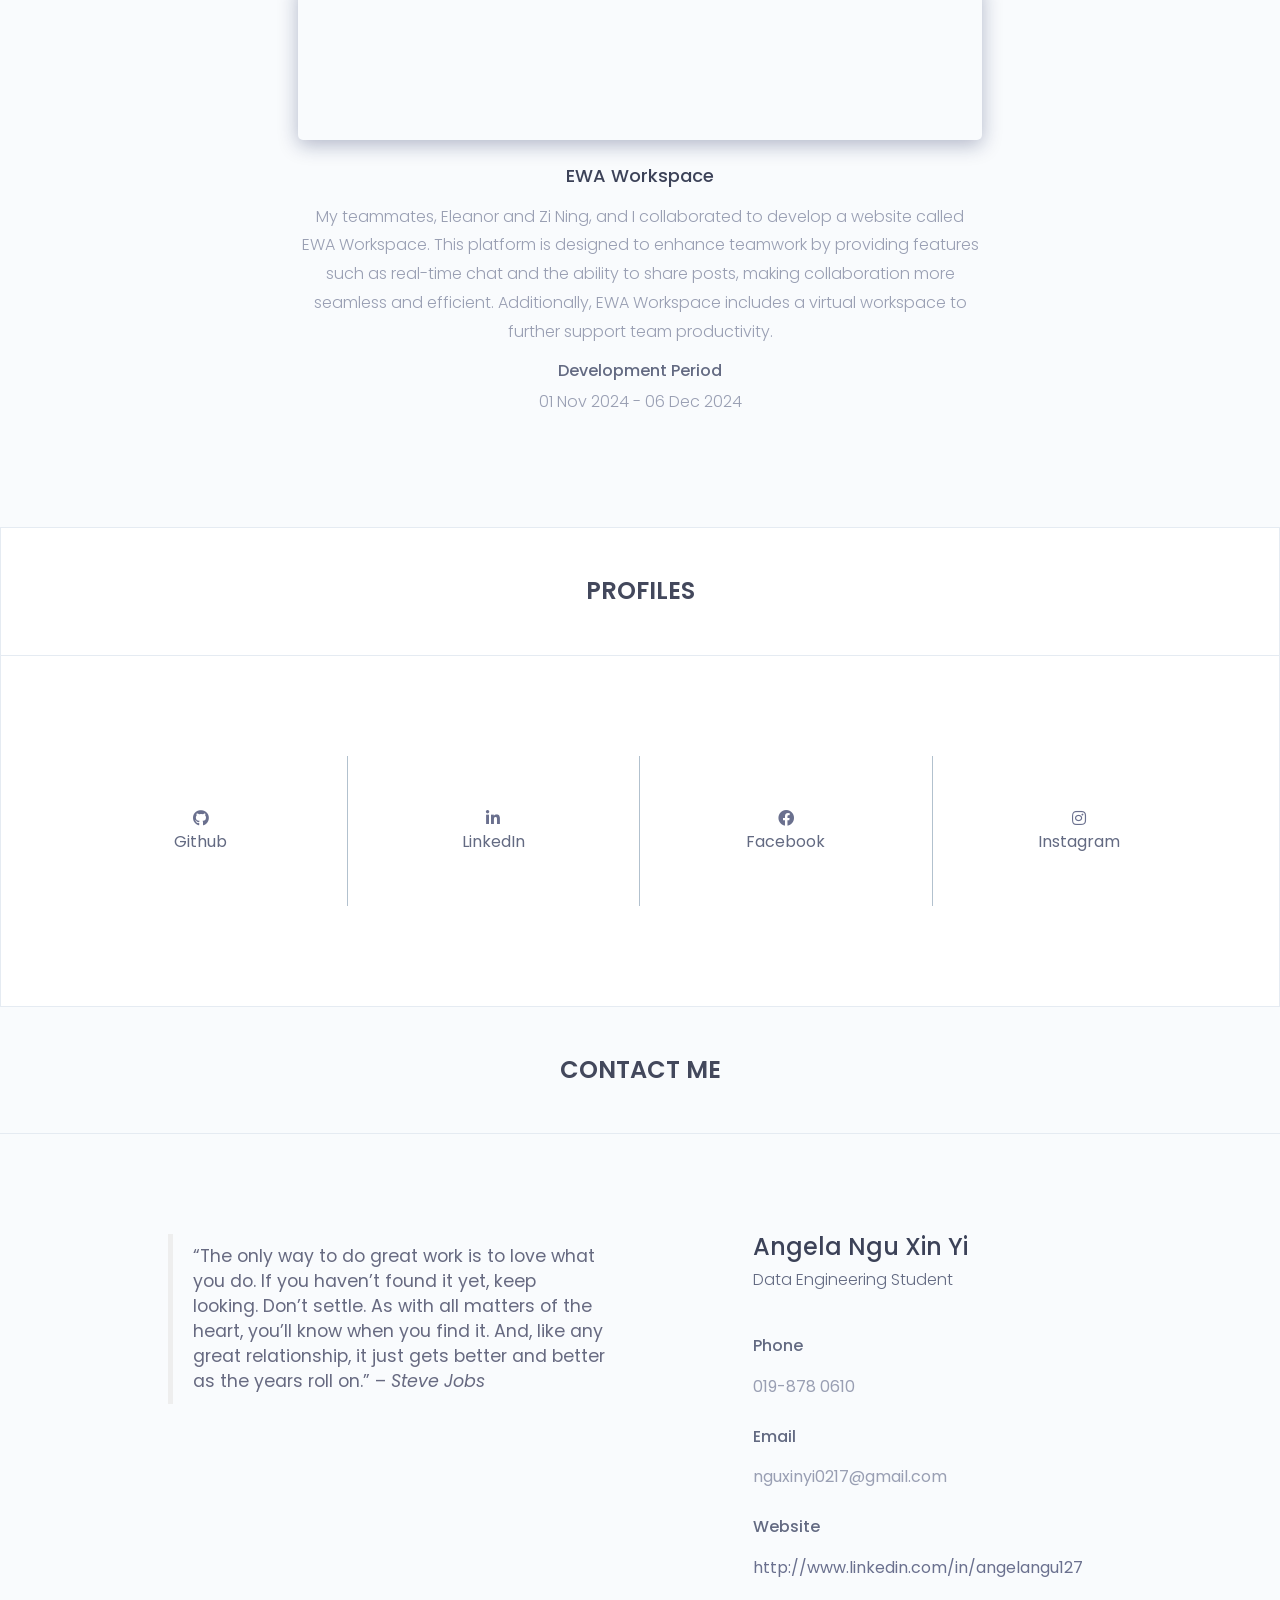
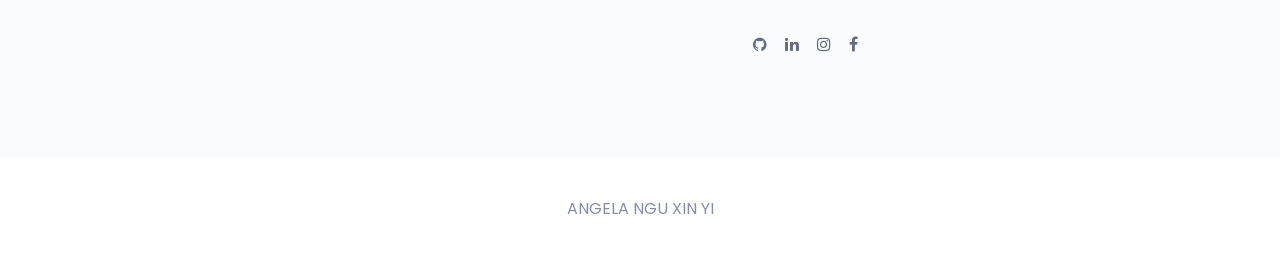
==== commit 7be6c337: "Update index.html" ====
--- a/index.html
+++ b/index.html
@@ -510,7 +510,7 @@
 									<div class="item">
 										<img src="assets/images/portfolio/de4.jpg" alt="portfolio image"/>
 										<div class="isotope-overlay">
-											<a href="https://github.com/Angela127/Year-1/tree/main">
+											<a href="https://github.com/Angela127/Year-1/tree/main/Integrity%20and%20Anti-corruption">
 												Integrity and Anti-corruption
 											</a>
 										</div><!-- /.isotope-overlay -->
